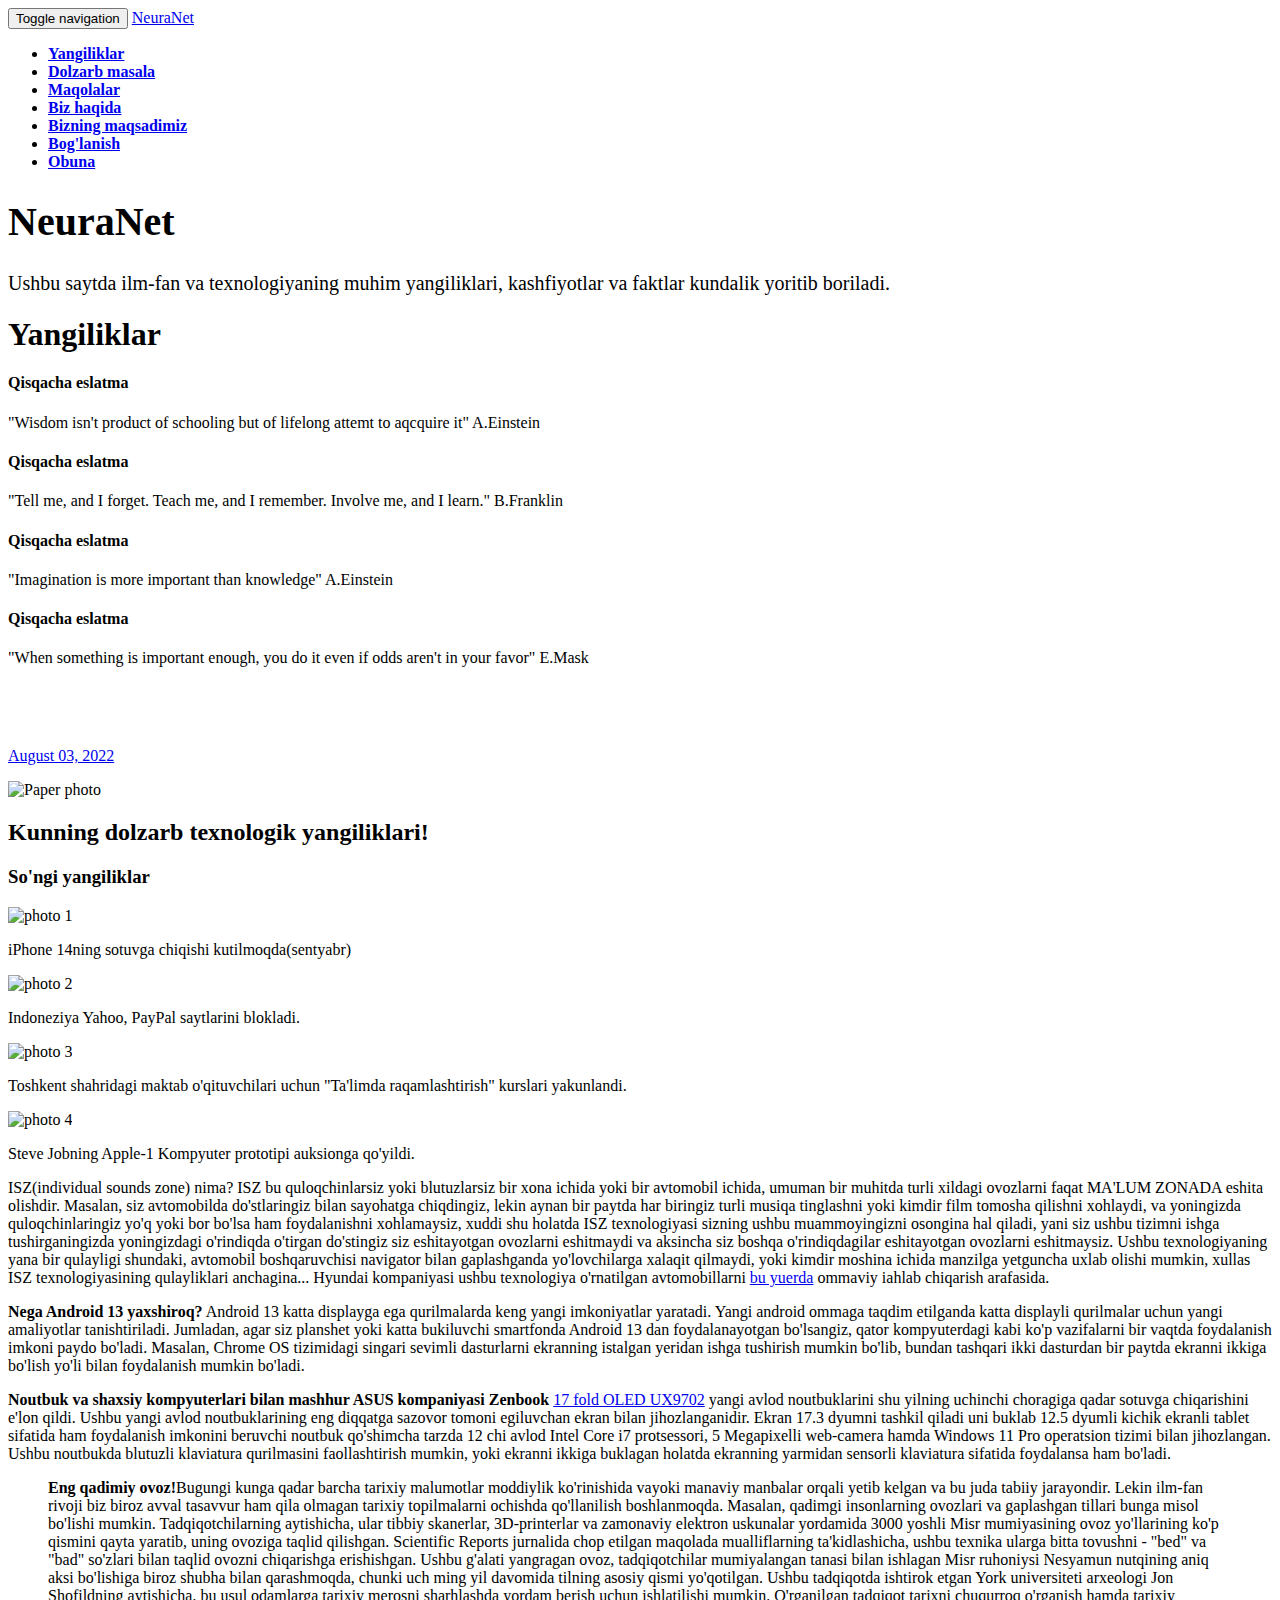
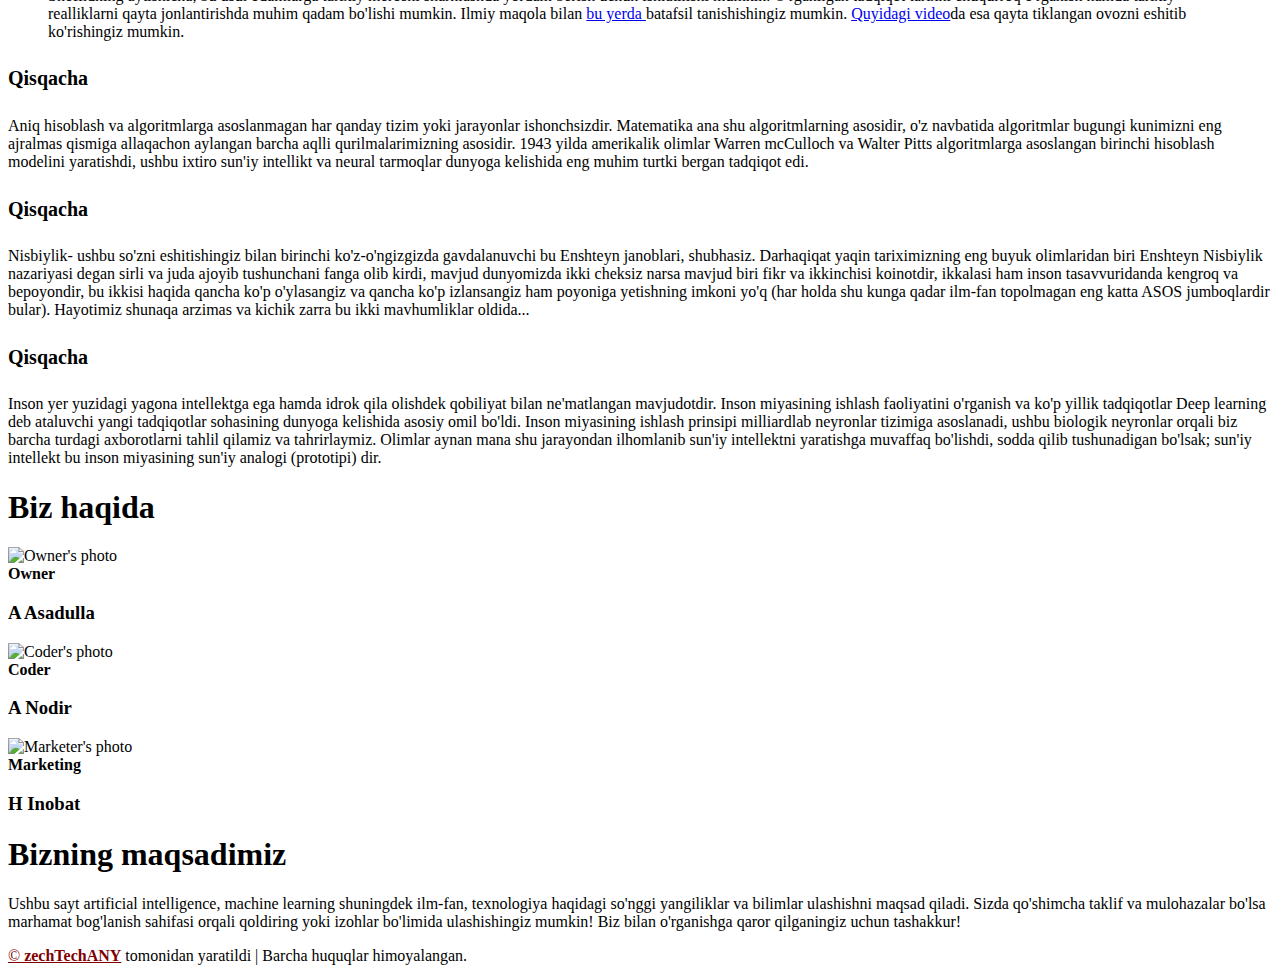
==== WWWorg/archive.html @ 1ec3b970 "Update and rename index1.html to archive.html" ====
<!DOCTYPE html>

<html lang="uz-UZ">
<head>
	<title>NeuraNet</title>
	<meta charset="UTF-8">
	<meta http-equiv="X-UA-Compatible" content="IE=edge">
	<meta name="viewport" content="width=device-width, initial-scale=1.0">
	<meta name="description" content="ilm-fan va texnologiyalar, dolzarb yangiliklar, kashfiyotylar, faktlar va boshqa ma'lumotlar yoritiladi. NeuraNet.uz. neuranet.uz. neuranetuz.
	in this website machine learning, programming, scientific breakthroughs, amazing discoveries, and daily hot news will be broadcasted.">
	<meta name="author" content="zechTechANY: AAAN">
	<link rel="shortcut icon" type="x-icon" href="images/logo.jpg">
	
	<!-- Bootstrap CSS -->
	<link rel="stylesheet" type="text/css" href="css/bootstrap.min.css">

	<!-- Goggle Font -->
	<link rel="stylesheet" type="text/css" href="http://fonts.googleapis.com/css?family=Roboto:400,100,300,500">

	<!-- Font Css -->
	<link rel="stylesheet" type="text/css" href="css/font-awesome.min.css">

	<!-- Custom CSS -->
	<link rel="stylesheet" type="text/css" href="css/style.css">

	<!-- Animation Css -->
	<link rel="stylesheet" href="css/animate.css">


</head>
<body>
<!-- Header -->
<div class="header-div">


<nav class="navbar navbar-default">
  <div class="container">
    <!-- Brand and toggle get grouped for better mobile display -->
    <div class="navbar-header logo-div bounceInLeft wow" data-wow-duration="2s">
      <button type="button" class="navbar-toggle collapsed" data-toggle="collapse" data-target="#bs-example-navbar-collapse-1" aria-expanded="false">
        <span class="sr-only">Toggle navigation</span>
        <span class="icon-bar"></span>
        <span class="icon-bar"></span>
        <span class="icon-bar"></span>
      </button>
      <a class="navbar-brand" href="#" style = "font-family: Mistral;">NeuraNet</a>
    </div>
    <!-- Collect the nav links, forms, and other content for toggling -->
    <div class="collapse navbar-collapse top-right-menu-ul bounceInRight wow" id="bs-example-navbar-collapse-1" data-wow-duration="4s">
      <ul class="nav navbar-nav navbar-right">
        <li><a href="#features"><b>Yangiliklar</b></a></li>
        <li><a href="#Call-to-Action"><b>Dolzarb masala</b></a></li>
	<li><a href="#Articles"><b>Maqolalar</b></a></li>
        <li><a href="#About"><b>Biz haqida</b></a></li>
        <li><a href="#Testimonial"><b>Bizning maqsadimiz</b></a></li>
	<li><a href="contact.html"><b>Bog'lanish</b></a></li>
        <li><a href="https://t.me/neuranetuz" target="_blank"><b>Obuna</b></a></li>
      </ul>
    </div><!-- End navbar-collapse -->
  </div><!-- End container -->
</nav>

<div class="container wow bounceInDown" data-wow-duration="5s">
	<div class="row">
		<div class="col-md-offset-2 col-md-8 text-center slide-text">
			<h1 style = "font-family: Mistral; font-size: 40px;">NeuraNet</h1>
			<p style="font-size: 20px;">Ushbu saytda ilm-fan va texnologiyaning muhim yangiliklari, kashfiyotlar va faktlar kundalik yoritib boriladi. </p>
		</div><!-- End col-md-8-->
		<div class="col-md-offset-2"></div><!-- End col-md-offset-2 -->
	</div><!-- End Row -->
</div><!-- End Contanier -->

</div><!-- End header-div -->

<!-- Feature -->

<div class="container" id="features">
	<div class="row">
		<div class="col-md-12">
			<div class="main_heading">
				<h1>Yangiliklar</h1>
				<div  class="text-center"><span class="underline"></span></div>
			</div>
		</div><!-- End col-md-12 -->
	</div><!-- End row -->

	<div class="row">
		<div class="col-md-3 col-sm-6">
			<div class="features-div">
			   <i class="fa fa-newspaper-o"></i>
			   <h4>Qisqacha eslatma</h4>
			   <p>"Wisdom isn't product of schooling but of lifelong attemt to aqcquire it" A.Einstein</p>
			</div>
		</div><!-- End col-md-3-->
		<div class="col-md-3 col-sm-6">
			<div class="features-div">
			   <i class="fa fa-bullhorn"></i>
			   <h4>Qisqacha eslatma</h4>
			   <p>"Tell me, and I forget. Teach me, and I remember. Involve me, and I learn." B.Franklin</p>
			</div>
		</div><!-- End col-md-3-->
		<div class="col-md-3 col-sm-6">
			<div class="features-div">
			   <i class="fa fa-quote-left"></i>
			   <h4>Qisqacha eslatma</h4>
			   <p>"Imagination is more important than knowledge" A.Einstein</p>
			</div>			
		</div><!-- End col-md-3-->
		<div class="col-md-3 col-sm-6">
			<div class="features-div">
			   <i class="fa fa-paper-plane-o"></i>
			   <h4>Qisqacha eslatma</h4>
			   <p>"When something is important enough, you do it even if odds aren't in your favor" E.Mask</p>
			</div>			
		</div><!-- End col-md-3-->
	</div><!-- End row -->
</div><!-- End Container -->



<!-- End Feature -->




<!-- Call to Action -->
<div class="call-action-bg" id="Call-to-Action">
	<div class="container">
		<div class="row">
			<div class="col-md-12">
				<div class="main_heading">
					<h1 style="color: #fff ;">Arxivlar</h1>
					<div  class="text-center"><span class="underline"></span></div>
				</div>
			</div><!-- End col-md-12 -->
		</div><!-- End row -->

		<div class="col-md-12">
			<p><a href="#Articles1">August 03, 2022</a></p>
		</div><!-- End col-md-12-->

	</div><!-- End container -->	
</div>

<!-- End Call to Action -->

<!--Start of articles-->
<div class="main" id="Articles";>
      <div class="home" >
        <div class="left">
		<img src="images/news.jpg" class="home-img" alt="Paper photo">


          <h2 class="heading-2">
            Kunning dolzarb texnologik yangiliklari!
          </h2>
        </div>

        <div class="right">
          <h3 class="heading-3">So'ngi yangiliklar</h3>
          <div class="lists">
            <div class="list">
              <img src="images/list-img-1.jpg" alt="photo 1">
              <p>iPhone 14ning sotuvga chiqishi kutilmoqda(sentyabr)</p>
            </div>

            <div class="list">
              <img src="images/list-img-2.jpg" alt="photo 2">
              <p>Indoneziya Yahoo, PayPal saytlarini blokladi.</p>
            </div>

            <div class="list">
              <img src="images/list-img-3.jpg" alt="photo 3">
              <p>Toshkent shahridagi maktab o'qituvchilari uchun "Ta'limda raqamlashtirish" kurslari yakunlandi.</p>
            </div>

            <div class="list">
              <img src="images/list-img-4.jpg" alt="photo 4">
              <p>Steve Jobning Apple-1  Kompyuter prototipi auksionga qo'yildi.</p>
            </div>
          </div>
        </div>
      </div>

      <article id="#Articles1">
        <p> ISZ(individual sounds zone) nima? ISZ bu quloqchinlarsiz yoki blutuzlarsiz bir xona ichida yoki bir avtomobil ichida, umuman bir muhitda turli xildagi ovozlarni faqat MA'LUM ZONADA eshita olishdir. Masalan, siz avtomobilda do'stlaringiz bilan sayohatga chiqdingiz, lekin aynan bir paytda har biringiz turli musiqa tinglashni yoki kimdir film tomosha qilishni xohlaydi, va yoningizda quloqchinlaringiz yo'q yoki bor bo'lsa ham foydalanishni xohlamaysiz, xuddi shu holatda ISZ texnologiyasi sizning ushbu muammoyingizni osongina hal qiladi, yani siz ushbu tizimni ishga tushirganingizda yoningizdagi o'rindiqda o'tirgan do'stingiz siz eshitayotgan ovozlarni eshitmaydi va aksincha siz boshqa o'rindiqdagilar eshitayotgan ovozlarni eshitmaysiz. Ushbu texnologiyaning yana bir qulayligi shundaki, avtomobil boshqaruvchisi navigator bilan gaplashganda yo'lovchilarga xalaqit qilmaydi, yoki kimdir moshina ichida manzilga yetguncha uxlab olishi mumkin, xullas ISZ texnologiyasining qulayliklari anchagina...

	Hyundai kompaniyasi ushbu texnologiya o'rnatilgan avtomobillarni <a href="https://youtu.be/ibN3VV6ru8M" target="_blank">bu yuerda</a> ommaviy iahlab chiqarish arafasida.</p>

        <p><b>Nega Android 13 yaxshiroq?</b> Android 13 katta displayga ega qurilmalarda keng yangi imkoniyatlar yaratadi.
 
	Yangi android ommaga taqdim etilganda katta displayli qurilmalar uchun yangi amaliyotlar tanishtiriladi. Jumladan, agar siz planshet yoki katta bukiluvchi smartfonda Android 13 dan foydalanayotgan bo'lsangiz, qator kompyuterdagi kabi ko'p vazifalarni bir vaqtda foydalanish imkoni paydo bo'ladi. Masalan, Chrome OS tizimidagi singari sevimli dasturlarni ekranning istalgan yeridan ishga tushirish mumkin bo'lib, bundan tashqari ikki dasturdan bir paytda ekranni ikkiga bo'lish yo'li bilan foydalanish mumkin bo'ladi. </p>

        <p><b>Noutbuk va shaxsiy kompyuterlari bilan mashhur ASUS kompaniyasi Zenbook </b><a href="https://www.asus.com/Laptops/For-Home/Zenbook/Zenbook-17-Fold-OLED-UX9702/" target="_blank">17 fold OLED UX9702</a>  yangi avlod noutbuklarini shu yilning uchinchi choragiga qadar sotuvga chiqarishini e'lon qildi. Ushbu yangi avlod noutbuklarining eng diqqatga sazovor tomoni egiluvchan ekran bilan jihozlanganidir. Ekran 17.3 dyumni tashkil qiladi uni buklab 12.5 dyumli kichik ekranli tablet sifatida ham foydalanish imkonini beruvchi noutbuk qo'shimcha tarzda 12 chi avlod Intel Core i7 protsessori, 5 Megapixelli web-camera hamda Windows 11 Pro operatsion tizimi bilan jihozlangan. Ushbu noutbukda blutuzli klaviatura qurilmasini faollashtirish mumkin, yoki ekranni ikkiga buklagan holatda ekranning yarmidan sensorli klaviatura sifatida foydalansa ham  bo'ladi.</p>
      </article>
    </div>
  </div>

  <blockquote><b>Eng qadimiy ovoz!</b>Bugungi kunga qadar barcha tarixiy malumotlar 
	moddiylik ko'rinishida vayoki manaviy manbalar orqali yetib kelgan va bu juda tabiiy jarayondir. Lekin ilm-fan rivoji biz biroz avval tasavvur ham qila olmagan tarixiy topilmalarni ochishda qo'llanilish boshlanmoqda. Masalan, qadimgi insonlarning ovozlari va gaplashgan tillari bunga misol bo'lishi mumkin.
	Tadqiqotchilarning aytishicha, ular tibbiy skanerlar, 3D-printerlar va zamonaviy elektron uskunalar yordamida 3000 yoshli Misr mumiyasining ovoz yo'llarining ko'p qismini qayta yaratib, uning ovoziga taqlid qilishgan. Scientific Reports jurnalida chop etilgan maqolada mualliflarning ta'kidlashicha, ushbu texnika ularga bitta tovushni - "bed" va "bad" so'zlari bilan taqlid ovozni chiqarishga erishishgan.
	Ushbu g'alati yangragan ovoz, tadqiqotchilar mumiyalangan tanasi bilan ishlagan Misr ruhoniysi Nesyamun nutqining aniq aksi bo'lishiga biroz shubha bilan qarashmoqda, chunki uch ming yil davomida tilning asosiy qismi yo'qotilgan. Ushbu tadqiqotda ishtirok etgan York universiteti arxeologi Jon Shofildning aytishicha, bu usul odamlarga tarixiy merosni sharhlashda yordam berish uchun ishlatilishi mumkin. O'rganilgan tadqiqot tarixni chuqurroq o'rganish hamda tarixiy realliklarni qayta jonlantirishda muhim qadam bo'lishi mumkin.
	Ilmiy maqola bilan <a href="https://www.nature.com/articles/s41598-019-56316-y.pdf" target="_blank">bu yerda </a> batafsil tanishishingiz mumkin. <a href="https://www.youtube.com/watch?v=xVyJD3XgKSc">Quyidagi video</a>da esa qayta tiklangan ovozni eshitib ko'rishingiz mumkin.
  </blockquote>

  <div class="cards">
    <div class="card">
      <h4 class="heading-4" style="font-size: 20px;">Qisqacha</h4>
      <p>Aniq hisoblash va algoritmlarga asoslanmagan har qanday tizim yoki jarayonlar ishonchsizdir. Matematika ana shu algoritmlarning asosidir, o'z navbatida algoritmlar bugungi kunimizni eng ajralmas qismiga allaqachon aylangan barcha aqlli qurilmalarimizning asosidir. 1943 yilda amerikalik olimlar Warren mcCulloch va Walter Pitts algoritmlarga asoslangan birinchi hisoblash modelini yaratishdi, ushbu ixtiro sun'iy intellikt va neural tarmoqlar dunyoga kelishida eng muhim turtki bergan tadqiqot edi.</p>
    </div>

    <div class="card">
      <h4 class="heading-4" style="font-size: 20px;">Qisqacha</h4>
      <p>Nisbiylik- ushbu so'zni eshitishingiz bilan birinchi ko'z-o'ngizgizda gavdalanuvchi bu Enshteyn janoblari, shubhasiz. Darhaqiqat yaqin tariximizning eng buyuk olimlaridan biri Enshteyn Nisbiylik nazariyasi degan sirli va juda ajoyib tushunchani fanga olib kirdi, mavjud dunyomizda ikki cheksiz narsa mavjud biri fikr va ikkinchisi koinotdir, ikkalasi ham inson tasavvuridanda kengroq va bepoyondir, bu ikkisi haqida qancha ko'p o'ylasangiz va qancha ko'p izlansangiz ham poyoniga yetishning imkoni yo'q (har holda shu kunga qadar ilm-fan topolmagan eng katta ASOS jumboqlardir bular). Hayotimiz shunaqa arzimas va kichik zarra bu ikki mavhumliklar oldida...</p>
    </div>

    <div class="card">
      <h4 class="heading-4" style="font-size: 20px;">Qisqacha</h4>
      <p>Inson yer yuzidagi yagona intellektga ega hamda idrok qila olishdek qobiliyat bilan ne'matlangan mavjudotdir. Inson miyasining ishlash faoliyatini o'rganish va ko'p yillik tadqiqotlar Deep learning deb ataluvchi yangi tadqiqotlar sohasining dunyoga kelishida asosiy omil bo'ldi. Inson miyasining ishlash prinsipi milliardlab neyronlar tizimiga asoslanadi, ushbu biologik neyronlar orqali biz barcha turdagi axborotlarni tahlil qilamiz va tahrirlaymiz. Olimlar aynan mana shu jarayondan ilhomlanib sun'iy intellektni yaratishga muvaffaq bo'lishdi, sodda qilib tushunadigan bo'lsak; sun'iy intellekt bu inson miyasining sun'iy analogi (prototipi) dir.</p>
    </div>
  </div>



<!--end of articles-->



<!-- About -->
<div class="container" id="About">
	<div class="row">
		<div class="col-md-12">
			<div class="main_heading">
				<h1>Biz haqida</h1>
				<div  class="text-center"><span class="underline"></span></div>
			</div>
		</div><!-- End col-md-12 -->
	</div><!-- End row -->


	<div class="row">
		<div class="col-md-4 about-us-box wow fadeInUp animated">
		    <div class="about-us-photo">
		    	<img src="images/1.jpg" alt="Owner's photo">
		    	<div class="about-us-role"><b>Owner</b></div>
		    </div>
		    <h3>A Asadulla</h3>
		    <p></p>
		</div>

		<div class="col-md-4 about-us-box wow fadeInUp animated">
		    <div class="about-us-photo">
		    	<img src="images/2.jpg" alt="Coder's photo">
		    	<div class="about-us-role"><b>Coder</b></div>
		    </div>
		    <h3>A Nodir</h3>
		    <p></p>
		</div>

		<div class="col-md-4 about-us-box wow fadeInUp animated">
		    <div class="about-us-photo">
		    	<img src="images/3.jpg" alt="Marketer's photo">
		    	<div class="about-us-role"><b>Marketing</b></div>
		    </div>
		    <h3>H Inobat</h3>
		    <p></p>
		</div>
	</div><!-- End row -->

</div><!-- End container -->	
<!-- End About -->


<!-- Testimonial -->
<div class="call-action-color" id="Testimonial">
	<div class="container">
		<div class="row">
			<div class="col-md-12">
				<div class="main_heading">
					<h1>Bizning maqsadimiz</h1>
					<div  class="text-center"><span class="underline"></span></div>
				</div>
			</div><!-- End col-md-12 -->
		</div><!-- End row -->

		<div class="col-md-12">
			<p style="font-size: 16px;">Ushbu sayt artificial intelligence, machine learning  shuningdek ilm-fan, texnologiya haqidagi so'nggi yangiliklar va bilimlar ulashishni maqsad qiladi.
			Sizda qo'shimcha taklif va mulohazalar bo'lsa marhamat bog'lanish sahifasi orqali qoldiring yoki izohlar bo'limida ulashishingiz mumkin! 
			Biz bilan o'rganishga qaror qilganingiz uchun tashakkur!</p>
		</div><!-- End col-md-12-->

	</div><!-- End container -->	
</div>

<!-- End Testimonial -->

<!-- Footer -->
<footer>
    <div class="container">
    	<div class="row">
            <div class="col-sm-12 footer-social">
            	<a href="https://t.me/neuranetuz" target="_blank"><i class="fa fa-facebook"></i></a>
		<a href="https://t.me/neuranetuz" target="_blank"><i class="fa fa-twitter"></i></a>            	
            	<a href="https://t.me/neuranetuz" target="_blank"><i class="fa fa-instagram"></i></a>
		<a href="https://t.me/neuranetuz" target="_blank"><i class="fa fa-google-plus"></i></a>
		<a href="https://t.me/neuranetuz" target="_blank"><i class="fa fa-pinterest"></i></a>
		<a href="https://t.me/neuranetuz" target="_blank"><i class="fa fa-paper-plane"></i></a>
            </div>
        </div>
        <div class="row">
            <div class="col-sm-12 footer-copyright">
		<a href="http://neuranetuz@gmail.com" target="_blank" style="font-family: Gungsuh; color: #800000;"  ><span>&#169</span><b> zechTechANY</b></a> tomonidan yaratildi | Barcha huquqlar himoyalangan.
            </div>
        </div>
    </div>
</footer>
<!-- End Footer -->


<script type="text/javascript" src="js/jquery-main.js"></script>
<script type="text/javascript" src="js/bootstrap.min.js"></script>
<script src="js/wow.min.js"></script>

<script>
	new WOW().init();
</script>

</body>
</html>
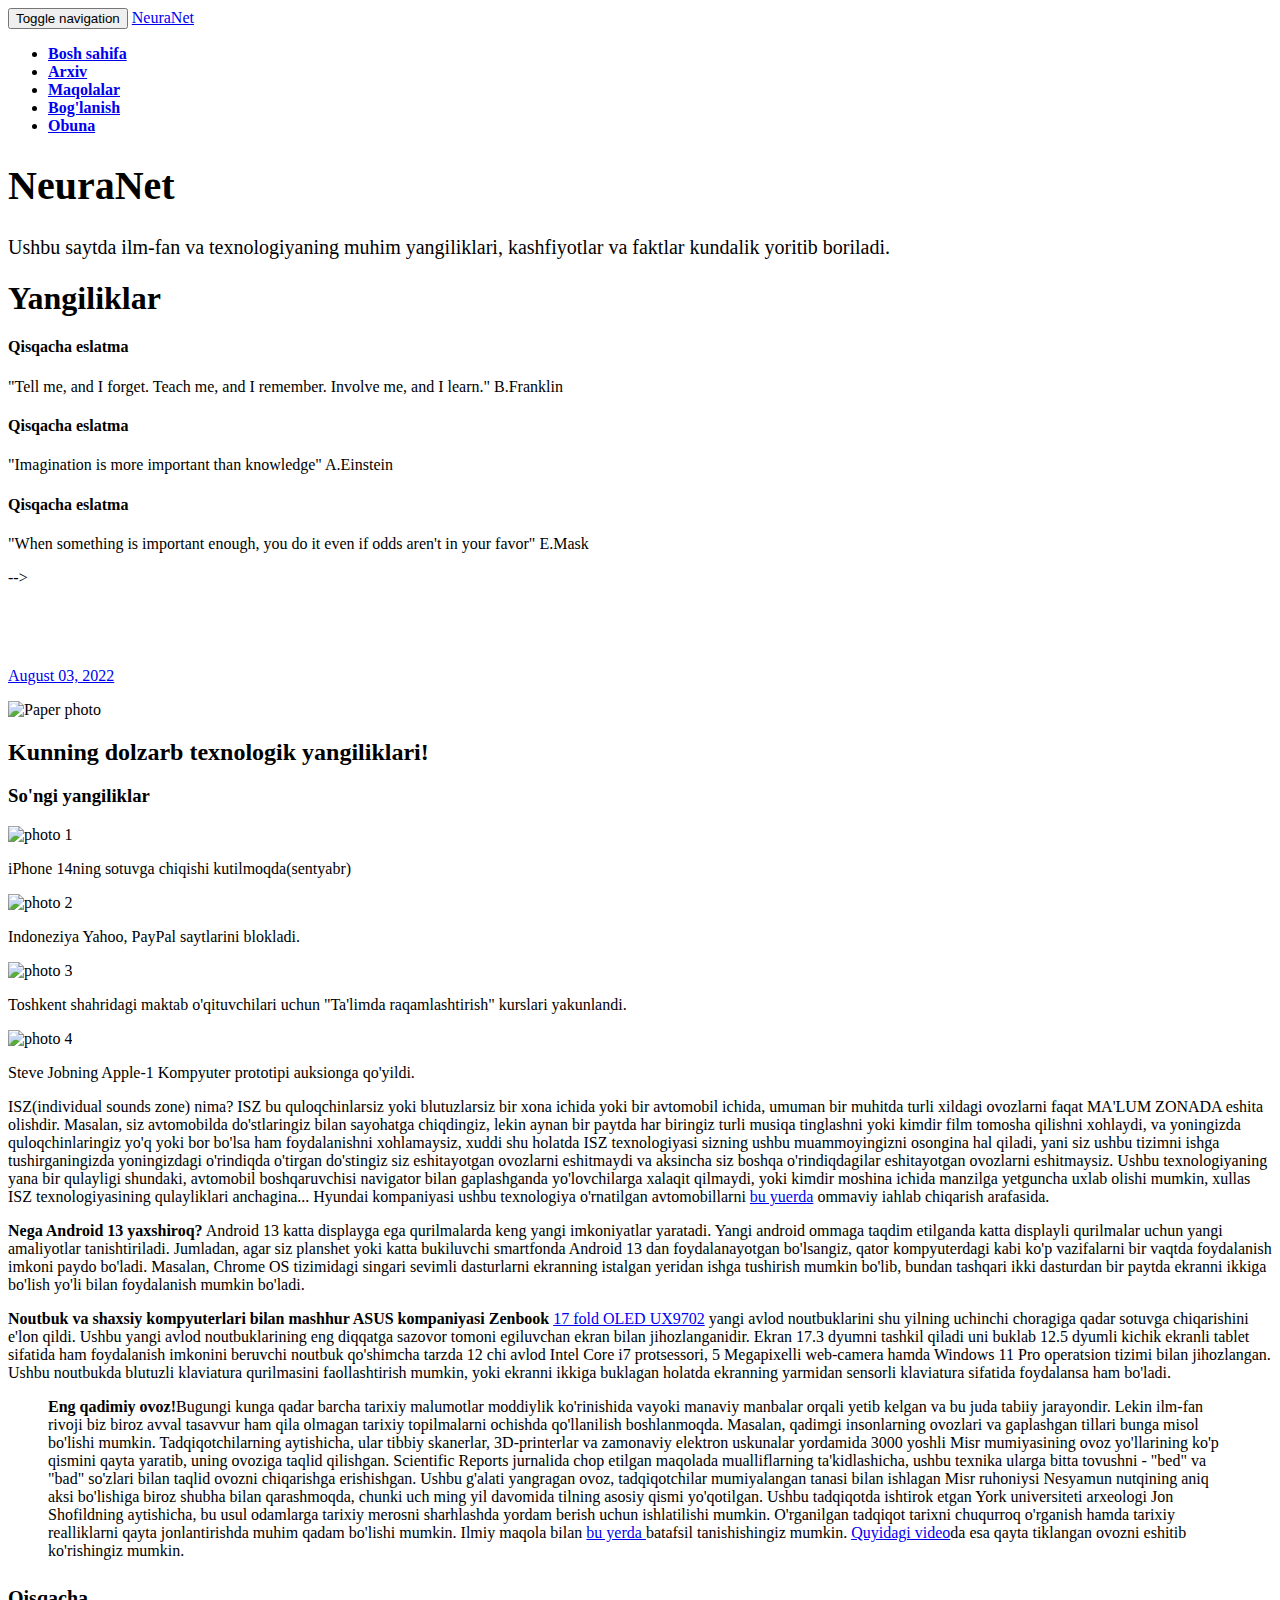
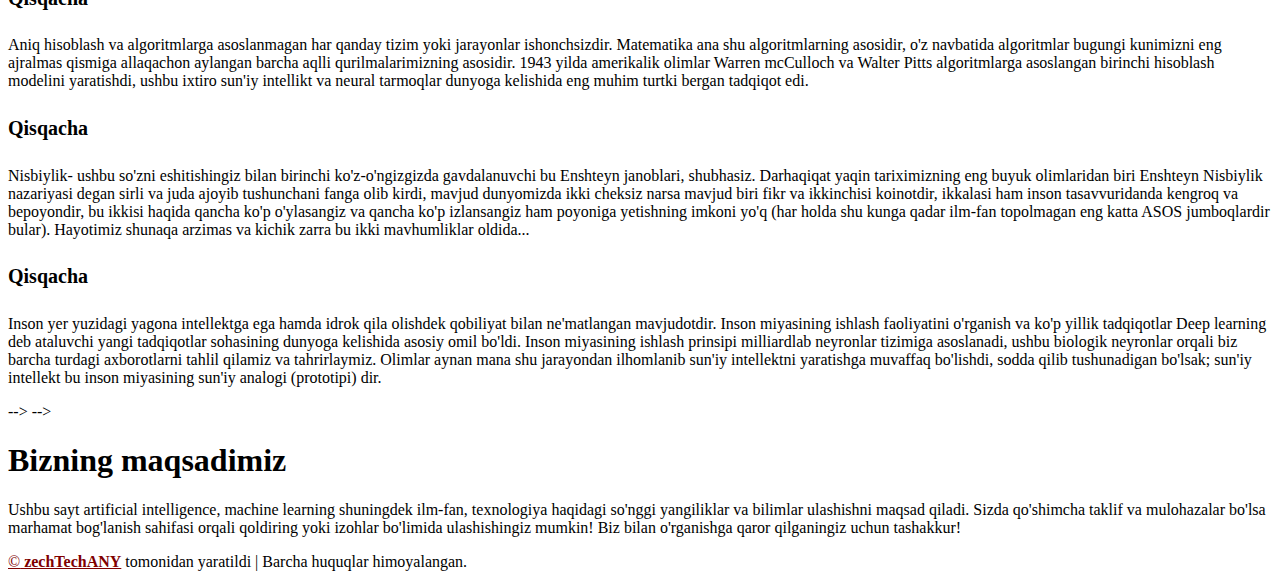
==== commit e72ce588: "Update archive.html" ====
--- a/WWWorg/archive.html
+++ b/WWWorg/archive.html
@@ -48,11 +48,9 @@
     <!-- Collect the nav links, forms, and other content for toggling -->
     <div class="collapse navbar-collapse top-right-menu-ul bounceInRight wow" id="bs-example-navbar-collapse-1" data-wow-duration="4s">
       <ul class="nav navbar-nav navbar-right">
-        <li><a href="#features"><b>Yangiliklar</b></a></li>
-        <li><a href="#Call-to-Action"><b>Dolzarb masala</b></a></li>
+        <li><a href="index.html"><b>Bosh sahifa</b></a></li>
+        <li><a href="#Call-to-Action"><b>Arxiv</b></a></li>
 	<li><a href="#Articles"><b>Maqolalar</b></a></li>
-        <li><a href="#About"><b>Biz haqida</b></a></li>
-        <li><a href="#Testimonial"><b>Bizning maqsadimiz</b></a></li>
 	<li><a href="contact.html"><b>Bog'lanish</b></a></li>
         <li><a href="https://t.me/neuranetuz" target="_blank"><b>Obuna</b></a></li>
       </ul>
@@ -84,7 +82,7 @@
 		</div><!-- End col-md-12 -->
 	</div><!-- End row -->
 
-	<div class="row">
+	<!--<div class="row">
 		<div class="col-md-3 col-sm-6">
 			<div class="features-div">
 			   <i class="fa fa-newspaper-o"></i>
@@ -114,7 +112,7 @@
 			</div>			
 		</div><!-- End col-md-3-->
 	</div><!-- End row -->
-</div><!-- End Container -->
+</div><!-- End Container -->-->
 
 
 
@@ -136,7 +134,7 @@
 		</div><!-- End row -->
 
 		<div class="col-md-12">
-			<p><a href="#Articles1">August 03, 2022</a></p>
+			<p><a href="#Articles">August 03, 2022</a></p>
 		</div><!-- End col-md-12-->
 
 	</div><!-- End container -->	
@@ -182,7 +180,7 @@
         </div>
       </div>
 
-      <article id="#Articles1">
+      <article>
         <p> ISZ(individual sounds zone) nima? ISZ bu quloqchinlarsiz yoki blutuzlarsiz bir xona ichida yoki bir avtomobil ichida, umuman bir muhitda turli xildagi ovozlarni faqat MA'LUM ZONADA eshita olishdir. Masalan, siz avtomobilda do'stlaringiz bilan sayohatga chiqdingiz, lekin aynan bir paytda har biringiz turli musiqa tinglashni yoki kimdir film tomosha qilishni xohlaydi, va yoningizda quloqchinlaringiz yo'q yoki bor bo'lsa ham foydalanishni xohlamaysiz, xuddi shu holatda ISZ texnologiyasi sizning ushbu muammoyingizni osongina hal qiladi, yani siz ushbu tizimni ishga tushirganingizda yoningizdagi o'rindiqda o'tirgan do'stingiz siz eshitayotgan ovozlarni eshitmaydi va aksincha siz boshqa o'rindiqdagilar eshitayotgan ovozlarni eshitmaysiz. Ushbu texnologiyaning yana bir qulayligi shundaki, avtomobil boshqaruvchisi navigator bilan gaplashganda yo'lovchilarga xalaqit qilmaydi, yoki kimdir moshina ichida manzilga yetguncha uxlab olishi mumkin, xullas ISZ texnologiyasining qulayliklari anchagina...
 
 	Hyundai kompaniyasi ushbu texnologiya o'rnatilgan avtomobillarni <a href="https://youtu.be/ibN3VV6ru8M" target="_blank">bu yuerda</a> ommaviy iahlab chiqarish arafasida.</p>
@@ -227,7 +225,7 @@
 
 
 <!-- About -->
-<div class="container" id="About">
+<!--<div class="container" id="About">
 	<div class="row">
 		<div class="col-md-12">
 			<div class="main_heading">
@@ -235,10 +233,10 @@
 				<div  class="text-center"><span class="underline"></span></div>
 			</div>
 		</div><!-- End col-md-12 -->
-	</div><!-- End row -->
-
-
-	<div class="row">
+	</div><!-- End row -->-->
+
+
+	<!--<div class="row">
 		<div class="col-md-4 about-us-box wow fadeInUp animated">
 		    <div class="about-us-photo">
 		    	<img src="images/1.jpg" alt="Owner's photo">
@@ -267,7 +265,7 @@
 		</div>
 	</div><!-- End row -->
 
-</div><!-- End container -->	
+</div><!-- End container -->-->	
 <!-- End About -->
 
 
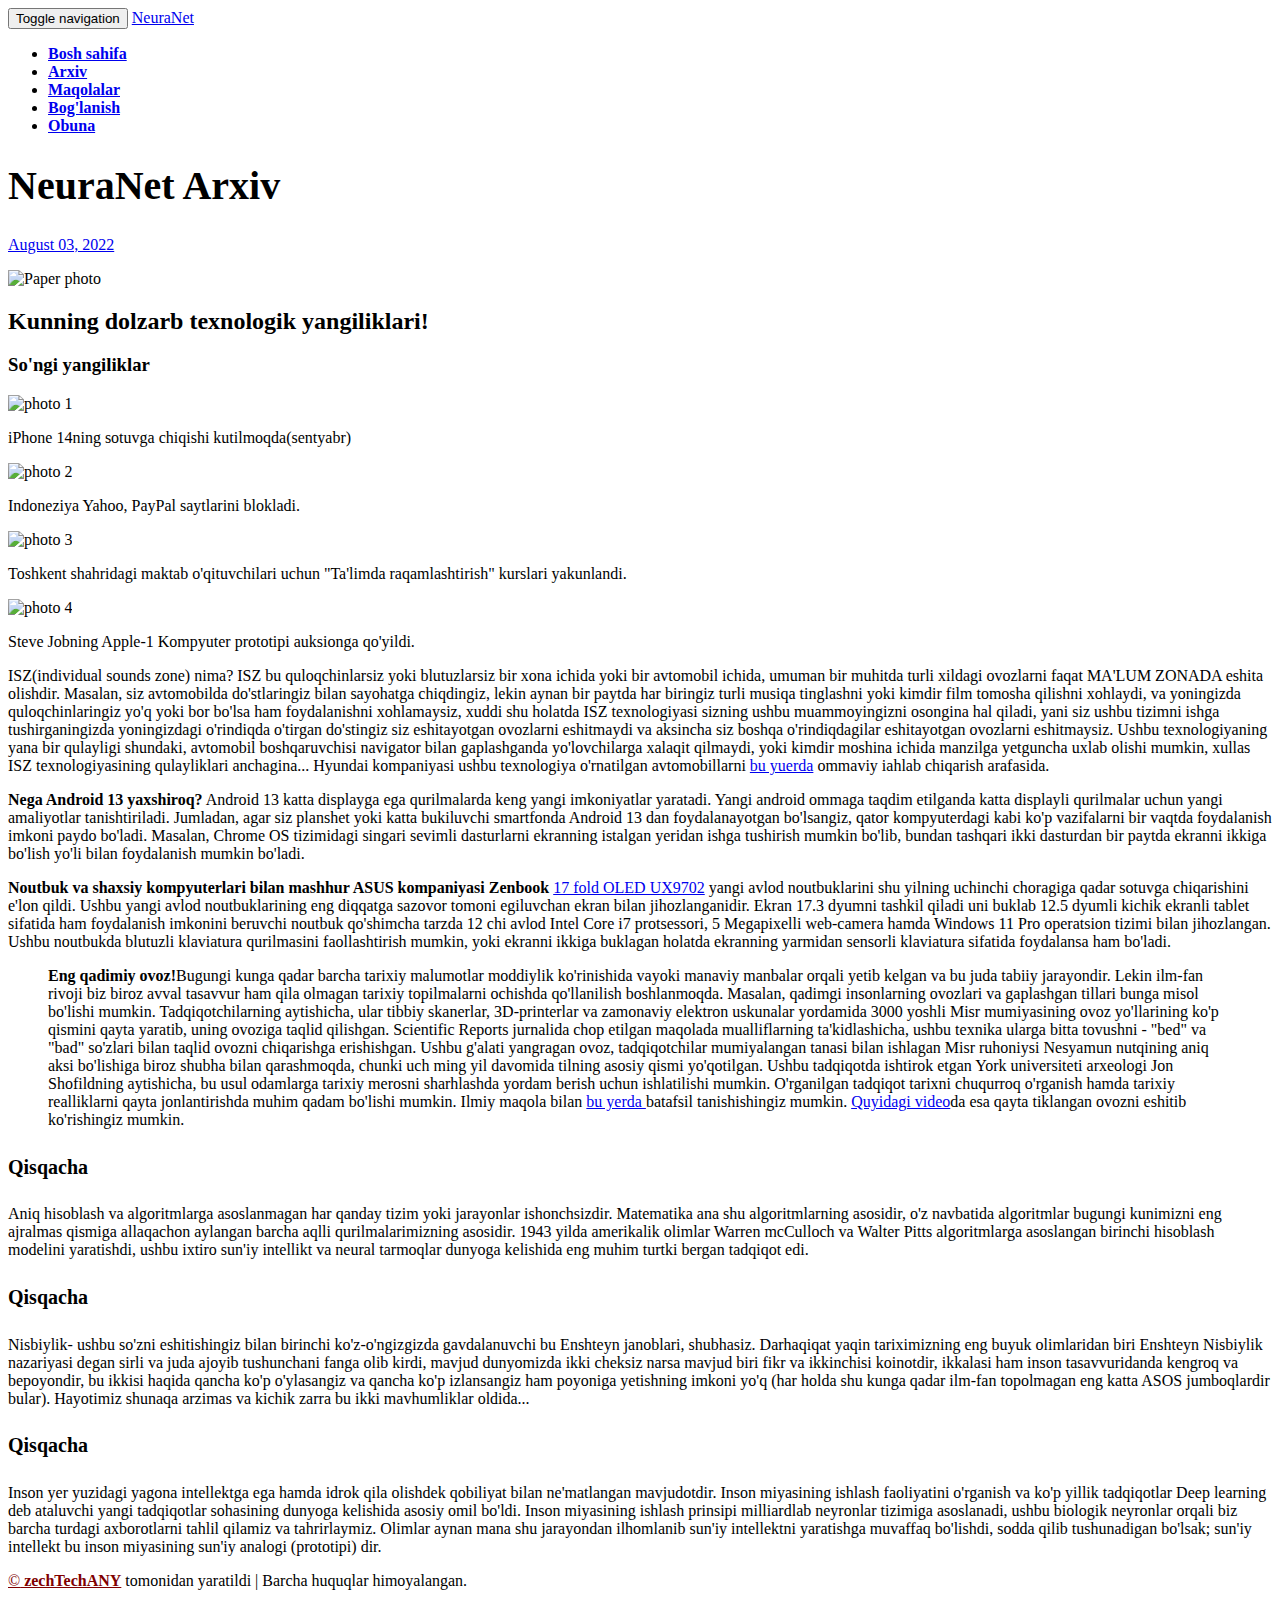
==== commit 94e5a2be: "Update archive.html" ====
--- a/WWWorg/archive.html
+++ b/WWWorg/archive.html
@@ -61,8 +61,8 @@
 <div class="container wow bounceInDown" data-wow-duration="5s">
 	<div class="row">
 		<div class="col-md-offset-2 col-md-8 text-center slide-text">
-			<h1 style = "font-family: Mistral; font-size: 40px;">NeuraNet</h1>
-			<p style="font-size: 20px;">Ushbu saytda ilm-fan va texnologiyaning muhim yangiliklari, kashfiyotlar va faktlar kundalik yoritib boriladi. </p>
+			<h1 style = "font-family: Mistral; font-size: 40px;">NeuraNet Arxiv</h1>
+			<p style="color: #fff;"><a href="#Articles">August 03, 2022</a></p>
 		</div><!-- End col-md-8-->
 		<div class="col-md-offset-2"></div><!-- End col-md-offset-2 -->
 	</div><!-- End Row -->
@@ -72,75 +72,14 @@
 
 <!-- Feature -->
 
-<div class="container" id="features">
-	<div class="row">
-		<div class="col-md-12">
-			<div class="main_heading">
-				<h1>Yangiliklar</h1>
-				<div  class="text-center"><span class="underline"></span></div>
-			</div>
-		</div><!-- End col-md-12 -->
-	</div><!-- End row -->
-
-	<!--<div class="row">
-		<div class="col-md-3 col-sm-6">
-			<div class="features-div">
-			   <i class="fa fa-newspaper-o"></i>
-			   <h4>Qisqacha eslatma</h4>
-			   <p>"Wisdom isn't product of schooling but of lifelong attemt to aqcquire it" A.Einstein</p>
-			</div>
-		</div><!-- End col-md-3-->
-		<div class="col-md-3 col-sm-6">
-			<div class="features-div">
-			   <i class="fa fa-bullhorn"></i>
-			   <h4>Qisqacha eslatma</h4>
-			   <p>"Tell me, and I forget. Teach me, and I remember. Involve me, and I learn." B.Franklin</p>
-			</div>
-		</div><!-- End col-md-3-->
-		<div class="col-md-3 col-sm-6">
-			<div class="features-div">
-			   <i class="fa fa-quote-left"></i>
-			   <h4>Qisqacha eslatma</h4>
-			   <p>"Imagination is more important than knowledge" A.Einstein</p>
-			</div>			
-		</div><!-- End col-md-3-->
-		<div class="col-md-3 col-sm-6">
-			<div class="features-div">
-			   <i class="fa fa-paper-plane-o"></i>
-			   <h4>Qisqacha eslatma</h4>
-			   <p>"When something is important enough, you do it even if odds aren't in your favor" E.Mask</p>
-			</div>			
-		</div><!-- End col-md-3-->
-	</div><!-- End row -->
-</div><!-- End Container -->-->
-
-
-
-<!-- End Feature -->
-
-
-
-
-<!-- Call to Action -->
-<div class="call-action-bg" id="Call-to-Action">
-	<div class="container">
-		<div class="row">
-			<div class="col-md-12">
-				<div class="main_heading">
-					<h1 style="color: #fff ;">Arxivlar</h1>
-					<div  class="text-center"><span class="underline"></span></div>
-				</div>
-			</div><!-- End col-md-12 -->
-		</div><!-- End row -->
-
-		<div class="col-md-12">
-			<p><a href="#Articles">August 03, 2022</a></p>
-		</div><!-- End col-md-12-->
-
-	</div><!-- End container -->	
-</div>
-
-<!-- End Call to Action -->
+
+
+
+
+
+
+
+
 
 <!--Start of articles-->
 <div class="main" id="Articles";>
@@ -224,73 +163,8 @@
 
 
 
-<!-- About -->
-<!--<div class="container" id="About">
-	<div class="row">
-		<div class="col-md-12">
-			<div class="main_heading">
-				<h1>Biz haqida</h1>
-				<div  class="text-center"><span class="underline"></span></div>
-			</div>
-		</div><!-- End col-md-12 -->
-	</div><!-- End row -->-->
-
-
-	<!--<div class="row">
-		<div class="col-md-4 about-us-box wow fadeInUp animated">
-		    <div class="about-us-photo">
-		    	<img src="images/1.jpg" alt="Owner's photo">
-		    	<div class="about-us-role"><b>Owner</b></div>
-		    </div>
-		    <h3>A Asadulla</h3>
-		    <p></p>
-		</div>
-
-		<div class="col-md-4 about-us-box wow fadeInUp animated">
-		    <div class="about-us-photo">
-		    	<img src="images/2.jpg" alt="Coder's photo">
-		    	<div class="about-us-role"><b>Coder</b></div>
-		    </div>
-		    <h3>A Nodir</h3>
-		    <p></p>
-		</div>
-
-		<div class="col-md-4 about-us-box wow fadeInUp animated">
-		    <div class="about-us-photo">
-		    	<img src="images/3.jpg" alt="Marketer's photo">
-		    	<div class="about-us-role"><b>Marketing</b></div>
-		    </div>
-		    <h3>H Inobat</h3>
-		    <p></p>
-		</div>
-	</div><!-- End row -->
-
-</div><!-- End container -->-->	
-<!-- End About -->
-
-
-<!-- Testimonial -->
-<div class="call-action-color" id="Testimonial">
-	<div class="container">
-		<div class="row">
-			<div class="col-md-12">
-				<div class="main_heading">
-					<h1>Bizning maqsadimiz</h1>
-					<div  class="text-center"><span class="underline"></span></div>
-				</div>
-			</div><!-- End col-md-12 -->
-		</div><!-- End row -->
-
-		<div class="col-md-12">
-			<p style="font-size: 16px;">Ushbu sayt artificial intelligence, machine learning  shuningdek ilm-fan, texnologiya haqidagi so'nggi yangiliklar va bilimlar ulashishni maqsad qiladi.
-			Sizda qo'shimcha taklif va mulohazalar bo'lsa marhamat bog'lanish sahifasi orqali qoldiring yoki izohlar bo'limida ulashishingiz mumkin! 
-			Biz bilan o'rganishga qaror qilganingiz uchun tashakkur!</p>
-		</div><!-- End col-md-12-->
-
-	</div><!-- End container -->	
-</div>
-
-<!-- End Testimonial -->
+
+
 
 <!-- Footer -->
 <footer>
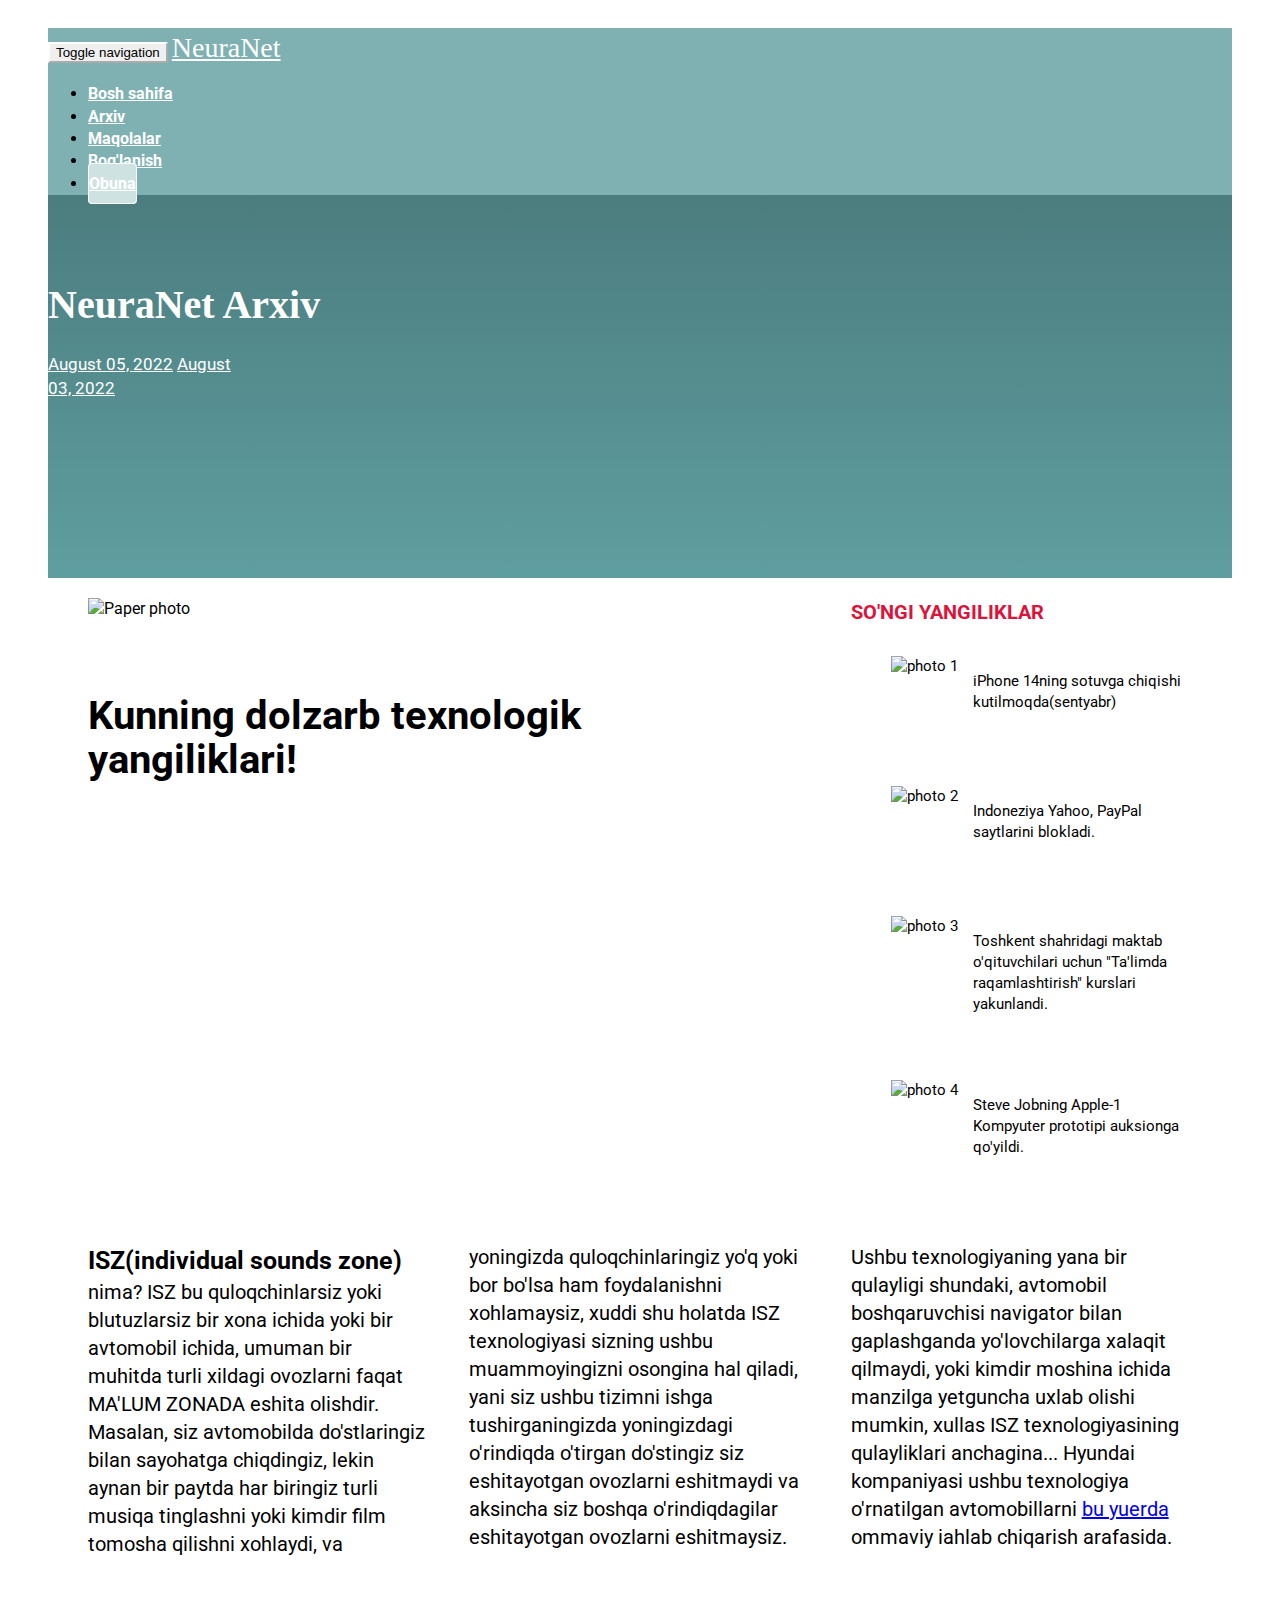
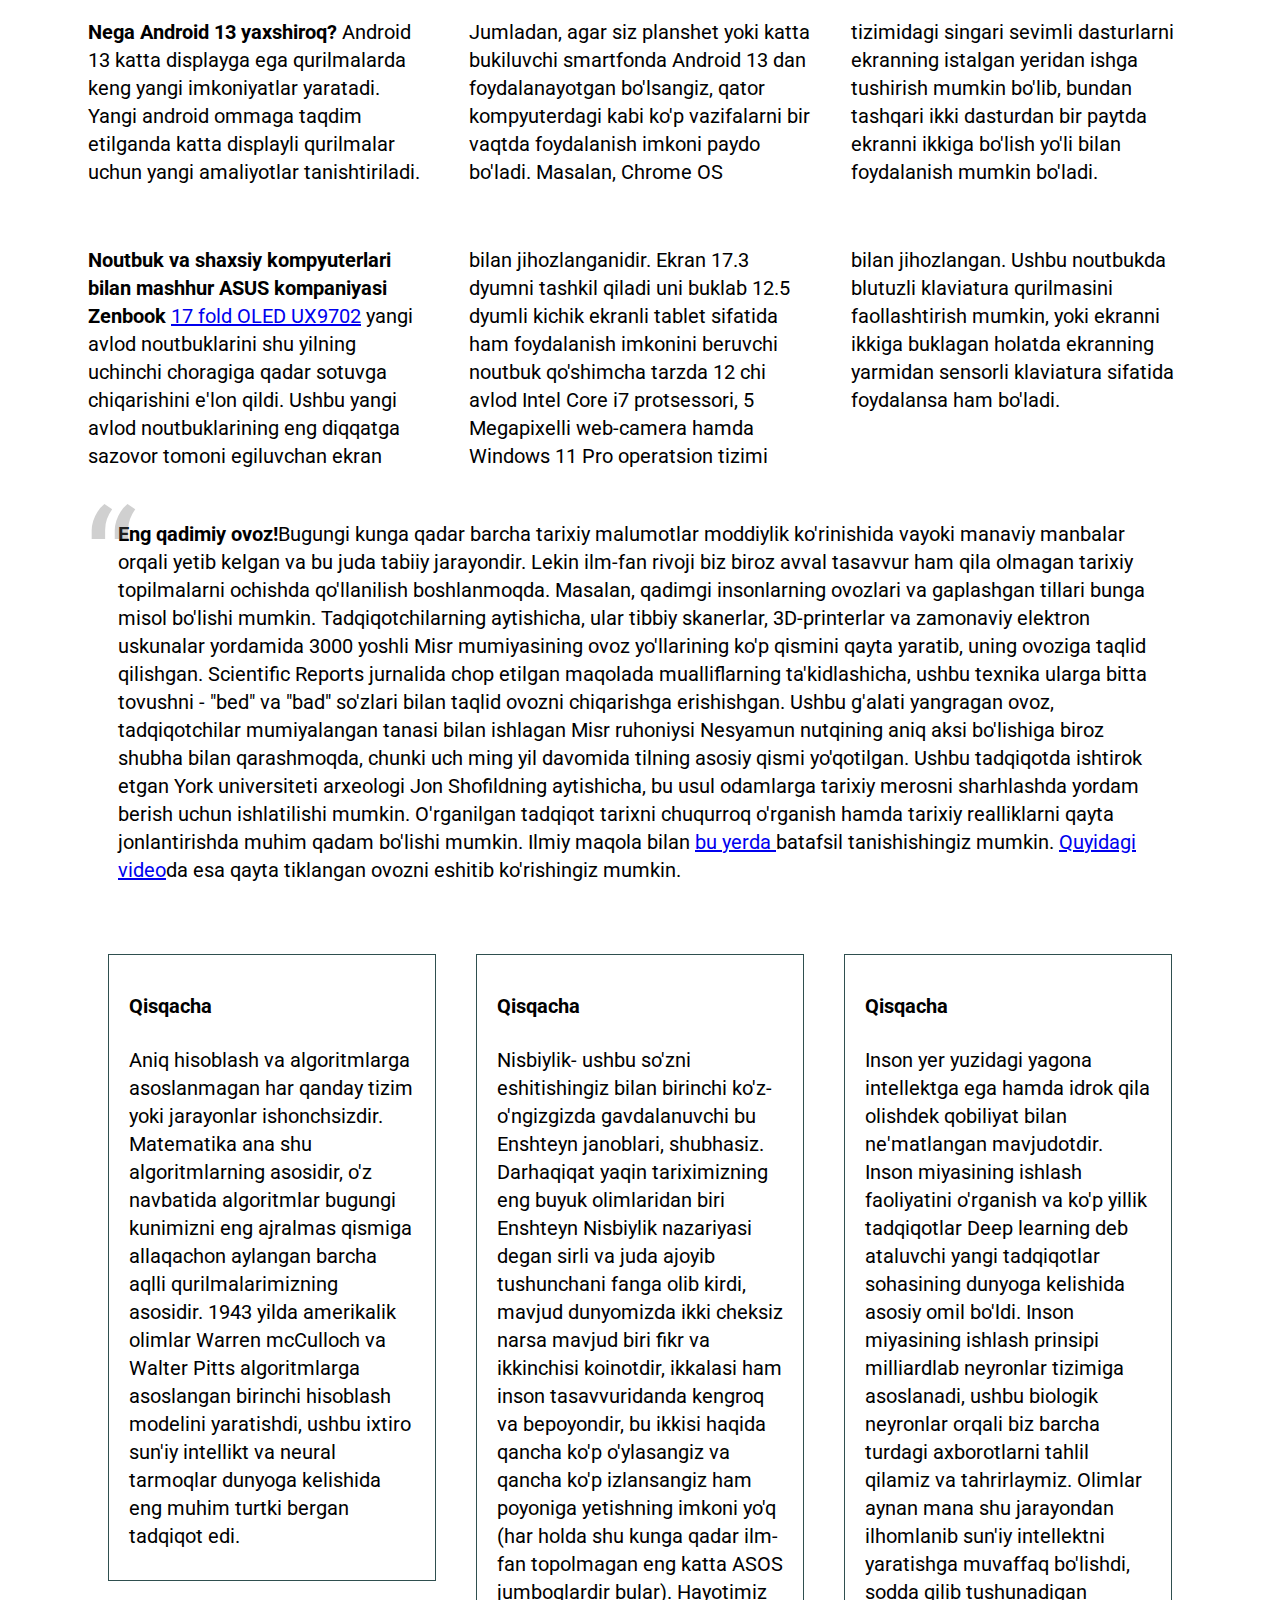
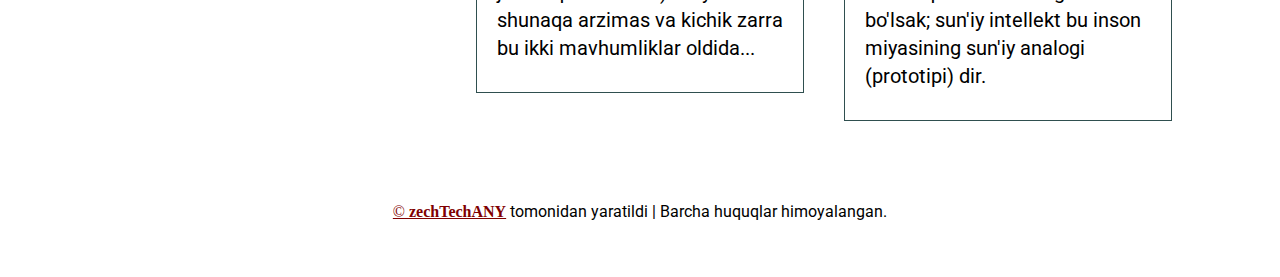
==== commit 643fa91c: "Update archive.html" ====
--- a/WWWorg/archive.html
+++ b/WWWorg/archive.html
@@ -62,7 +62,13 @@
 	<div class="row">
 		<div class="col-md-offset-2 col-md-8 text-center slide-text">
 			<h1 style = "font-family: Mistral; font-size: 40px;">NeuraNet Arxiv</h1>
-			<p style="color: #fff;"><a href="#Articles">August 03, 2022</a></p>
+			<p style="columns: 6;"><a href="#Articles1">August 05, 2022</a>
+				<a href="#Articles">August 03, 2022</a>
+			
+			
+			
+			
+			</p>
 		</div><!-- End col-md-8-->
 		<div class="col-md-offset-2"></div><!-- End col-md-offset-2 -->
 	</div><!-- End Row -->
--- a/WWWorg/css/style.css
+++ b/WWWorg/css/style.css
@@ -0,0 +1,1085 @@
+/*
+	Awesome Responsive Template
+	templatestock.co
+*/
+
+
+/* Typography CSS */
+
+body
+{
+	font-family: 'Roboto' !important;
+	overflow-x: hidden;
+}
+
+.main_heading {
+    margin: 50px 0px;
+}
+
+.main_heading h1
+{
+    font-size: 45px;
+    font-weight: 300;
+    text-align: center;
+    line-height: 45px;
+    color: #777;
+}
+
+.underline
+{
+    display: inline-block;
+    width: 160px;
+    height: 2px;
+    background-color: #b8860b;
+}
+
+/* Header CSS */
+
+.header-div
+{
+    height: 550px;
+    background-image: linear-gradient(to bottom, #436e70, #5f9ea0);
+}
+
+.logo-div a
+{
+    color: #cc0000 !important;
+    font-size: 40px;
+    margin-top: 5px;
+}
+
+.navbar-nav li:nth-last-child(1) a
+{
+    background: #cfe2e2;
+    border: 1px solid #fff;
+    border-radius: 4px;
+    padding-top: 10px;
+    padding-bottom: 10px;
+}
+
+.top-right-menu-ul
+{
+	margin-top: 10px;
+}
+
+.slide-text
+{
+	color: #fff;
+	margin-top: 80px;
+}
+
+.slide-text h1
+{
+    line-height: 60px;
+    font-size: 60px;
+    margin-bottom: 18px;
+}
+.slide-text  a{
+    color:#fff;
+}
+    
+
+
+.slide-text p
+{
+	font-size: 17px;
+}
+
+
+/* Features CSS */
+.features-div
+{
+    text-align: center;
+    -webkit-transition: all .15s linear;
+    -moz-transition: all .15s linear;
+    -ms-transition: all .15s linear;
+    -o-transition: all .15s linear;
+    transition: all .15s linear;
+}
+
+.features-div:hover
+{
+	margin-top: -10px;
+}
+
+
+.features-div i
+{
+    font-size: 35px;
+    font-weight: 300;
+    color: #b8860b;
+}
+
+.features-div h4
+{
+    color: #393939;
+    font-weight: 400;
+}
+
+.features-div p
+{
+    color: #636363;
+    font-size: 17px;
+    font-weight: 300;
+    line-height: 25px;
+}
+
+.more-features-div
+{
+    margin-top: 40px;
+	overflow: hidden;
+}
+
+.more-feature-div
+{
+    background: #f8f8f8;
+    border-top: 1px solid #ddd;
+    border-bottom: 1px solid #ddd;	
+    margin: 70px 0px;
+    margin-bottom: 0px;      
+    padding: 50px 0px;  
+}
+
+.more-feature-div .col-md-6 img
+{
+    width: 100%;
+}
+
+
+.more-features-div-icon {
+    float: left;
+    width: 60px;
+    height: 60px;
+    padding-top: 6px;
+    background: #5f9ea0;
+    -moz-border-radius: 50%;
+    -webkit-border-radius: 50%;
+    border-radius: 50%;
+    font-size: 30px;
+    color: #fff;
+    line-height: 45px;
+    text-align: center;
+}
+
+.more-features-div-heading {
+    float: right;
+    width: 86%;
+    margin-top: 0;
+    font-weight: 400;    
+}
+
+.more-features-div-description
+{
+	float: right;
+    width: 86%;
+    font-weight: 300;
+}
+
+/* Call Action */
+.call-action-bg
+{
+    background-image: linear-gradient(to bottom, #436e70, #5f9ea0);
+    margin:60px 0px; 
+    text-align: center;
+    color:#fff;
+    padding-bottom: 50px;
+    font-size: 16px;
+    line-height: 30px;
+    font-weight: 300;
+    background-size: cover;    
+}
+
+.call-action-bg  a{
+    color:#fff;
+}
+
+.call-action-color {
+    background-image: linear-gradient(to bottom, #436e70, #5f9ea0);
+    margin: 60px 0px;
+    text-align: center;
+    padding-bottom: 50px;
+    font-size: 16px;
+    line-height: 30px;
+    font-weight: 300;
+    color: #fff;
+}
+
+
+.call-action-color .main_heading h1
+{
+	color: #fff;
+}
+
+.call-action-color .underline
+{
+	background-color: #fff;
+}
+
+
+/*Articles*/
+/*body {
+  font-family: sans-serif;
+  min-height: 100vh;
+  max-width: 100vw;
+  line-height: 1.4;
+  padding: 20px 40px;
+}*/
+
+body
+{
+	font-family: 'Roboto' !important;
+	overflow-x: hidden;
+	min-height: 100vh;
+	max-width: 100vw;
+	line-height: 1.4;
+}
+.container {
+  max-width: 1200px;
+}
+
+.heading-1 {
+  font-size: 40px;
+  text-transform: uppercase;
+}
+
+.heading-2 {
+  font-size: 40px;
+  line-height: 1.1;
+  margin-bottom: 20px;
+}
+
+.heading-3 {
+  font-size: 20px;
+  text-transform: uppercase;
+  color: crimson;
+  margin-bottom: 10px;
+}
+
+.sub-heading {
+  font-size: 20px;
+  display: flex;
+  align-items: center;
+  margin-bottom: 30px;
+  border-bottom: 1px solid #ccc;
+  padding-bottom: 10px;
+}
+
+.sub-heading p {
+  font-weight: 700;
+  text-transform: capitalize;
+  margin-right: 10px;
+}
+
+.sub-heading span {
+  color: #555;
+  font-weight: 300;
+  border-right: 1px solid #ccc;
+  padding-right: 10px;
+}
+
+.sub-heading .importent {
+  color: crimson;
+  text-transform: uppercase;
+  font-weight: 300;
+}
+
+/* HOME */
+h2{
+padding: 20px 40px;
+}
+.home {
+  display: grid;
+  grid-template-columns: 2fr 1fr;
+  gap: 40px;
+}
+
+.home-img {
+  width: 100%;
+  padding: 20px 40px;
+}
+
+.list {
+  display: grid;
+  grid-template-columns: 1fr 3fr;
+  font-size: 15px;
+  gap: 10px;
+  margin-bottom: 10px;
+  padding: 20px 40px;
+}
+
+.list img {
+  width: 100%;
+  height: 80px;
+}
+
+/* ARTICLE */
+article > p {
+  font-size: 20px;
+  margin-bottom: 20px;
+  padding: 20px 40px;
+
+  columns: 3 25ch;
+  column-gap: 40px;
+  hyphens: auto;
+}
+
+article p:first-child::first-line {
+  font-weight: 700;
+  font-size: 25px;
+}
+
+/* blockquote */
+blockquote {
+  font-size: 20px;
+  padding: 10px 30px;
+  margin-bottom: 40px;
+  position: relative;
+}
+
+blockquote::before {
+  content: open-quote;
+  position: absolute;
+  top: -48px;
+  left: -4px;
+  opacity: .3;
+  color: #666;
+  font-size: 150px;
+}
+
+.cards {
+  columns: 25ch 3;
+  gap: 30px;
+  margin-bottom: 40px;
+  padding: 20px 60px;
+}
+
+.card {
+  font-size: 20px;
+  border: 1px #2f4f4f solid;
+  padding: 10px 20px;
+  break-inside: avoid;
+}
+
+@media (max-width: 950px) {
+  .home {
+    grid-template-columns: 1fr;
+  }
+
+  .lists {
+    display: grid;
+    grid-template-columns: 1fr 1fr;
+    gap: 20px;
+  }
+
+  .list {
+    grid-template-columns: 1fr 5fr;
+  }
+
+  .card {
+    margin-bottom: 40px;
+  }
+}
+
+@media (max-width: 650px) {
+  .lists {
+    grid-template-columns: 1fr;
+  }
+}
+
+/* About */
+.about-us-box {
+    padding-top: 30px;
+    padding-bottom: 15px;
+    text-align: center;
+}
+
+.about-us-box .about-us-photo {
+    position: relative;
+    width: 160px;
+    margin: 0 auto;
+}
+
+
+.about-us-box .about-us-photo .about-us-role {
+    position: absolute;
+    bottom: 10px;
+    left: 0;
+    padding: 3px 5px;
+    background: #019299;
+    font-size: 14px;
+    color: #fff;
+    line-height: 15px;
+    text-transform: uppercase;
+}
+
+.about-us-box .about-us-social a {
+    color: #ddd;
+}
+
+.about-us-box .about-us-social {
+    margin-top: 5px;
+    font-size: 25px;
+    line-height: 36px;
+}
+
+.about-us-box h3
+{
+	font-size: 24px;
+    font-weight: 400;
+}
+
+.about-us-box p
+{
+	font-size: 16px;
+    text-align: center;
+    font-weight: 300;
+    line-height: 25px;
+}
+
+/*new contact page*/
+
+.contact{
+    font-family: 'Roboto' !important;
+    background-image: linear-gradient(to bottom, #436e70, #5f9ea0);    
+    display: flex;
+}
+
+.contact .container{
+    font-size:1.7rem;
+    width: 75%;
+    margin: 7rem auto;
+    
+}
+
+.contact .contact-box{
+    background: #f8f8ff;
+    font-size:1.7rem;
+    display: flex;
+    
+}
+
+.contact .contact-left{
+    flex-basis: 70%;
+    font-size:1.4rem;
+    padding: 5rem 7rem;
+}
+
+.contact .contact-right{
+    flex-basis: 30%;
+    font-size:1.7rem;
+    padding: 12rem 1.5rem;
+    background: #f8d887;
+    color: #000;
+}
+
+.contact h1{
+    margin-bottom:.6rem;
+    margin-top:2rem;
+}
+
+.contact .container p{
+    margin-bottom:2rem;
+}
+
+.contact .input-row{
+    display: flex;
+    justify-content:space-between;
+    margin-left: .5rem;
+    margin-right: .5rem;
+    margin-top: 1.4rem;
+    margin-bottom: 1.3rem;
+
+}
+
+.contact .input-row .input-group{
+    flex-basis:48%;
+}
+
+.contact input{
+    width:100%;
+    border:none;
+    border-bottom:.08rem solid #ccc;
+    outline:none;
+    padding-bottom: .5rem;
+}
+
+.contact textarea{
+    width:100%;
+    border:.08rem solid #ccc;
+    outline:none;
+    padding: .5rem;
+    box-sizing:border-box;
+
+}
+
+.contact label{
+    margin-bottom: 1rem;
+    display:block;
+    color:#000;
+}
+
+.contact button{
+    background: #f8d887;
+    width:9rem;
+    border:none;
+    outline:none;
+    color:#000;
+    margin-top:1rem;
+    height:2.4rem;
+    border-radius:1.5rem;
+    box-shadow:0 .5 1rem rgba(28, 0, 181, .3);
+}
+
+.contact .contact-left h3{
+    color:#000;
+    font-weight:560;
+    margin-bottom:2rem;
+}
+
+.contact .contact-right h3{
+    font-weight:560;
+    margin-bottom:2rem;
+}
+
+.contact .content .icons{
+    font-size: 1.6rem;
+    color:#333;
+    padding: 1.2rem 0;
+}
+
+.contact .content .icons i{
+    padding-right: 2rem;
+    color: #000;
+}
+
+
+/* Footer */
+
+footer {
+    padding: 20px 0 15px 0;
+    text-align: center;    
+    margin-bottom: 10px;
+}
+
+.footer-social {
+    font-size: 30px;
+    line-height: 50px;
+}
+
+.footer-social  a
+{
+    color: #cc0000;
+}
+
+
+
+/* Bootstrap CSS */
+.navbar-default {
+    background-color: #7fb1b3;
+    border-color: transparent;
+}
+
+.navbar-nav li a
+{
+	color: #000 !important;
+}
+
+.navbar-default .navbar-toggle {
+    border-color: #FFF;
+}
+
+.navbar-default .navbar-toggle .icon-bar {
+    background-color: #FFF;
+}
+
+.navbar-default .navbar-toggle:focus, .navbar-default .navbar-toggle:hover {
+    background-color: transparent;
+}
+
+/* Extra Small devices  */
+@media (max-width: 480px) {
+	.more-features-div-description, .more-features-div-heading
+	{
+		width: 80%;
+	}
+		.header-div
+	{
+		height: 350px;
+	}
+
+	.slide-text {
+	    color: #fff;
+    	margin-top: 35px;
+	}
+	.slide-text p {
+    	font-size: 12px;
+	}
+
+	.slide-text h1 {
+	    line-height: 25px;
+    	font-size: 25px;
+	}
+}
+
+/* Extra Small devices  */
+@media (max-width: 767px) {
+	.slide-text h1
+	 {
+	 	line-height: 30px;
+    	font-size: 30px;
+	 }
+
+	 .slide-text p {
+    	font-size: 13px;
+	}
+}
+
+/* Small devices (tablets, 768px and up) */
+@media (min-width: 768px) {
+	 .pricing-box
+	 {
+	 	margin-bottom: 20px;
+	 }
+
+	 .slide-text h1
+	 {
+	 	line-height: 45px;
+    	font-size: 45px;
+	 }
+
+	 .slide-text p {
+    	font-size: 15px;
+	}
+}
+
+/* Medium devices (desktops, 992px and up) */
+@media (min-width: 992px) { 
+}
+
+/* Large devices (large desktops, 1200px and up) */
+@media (min-width: 1200px) {
+	/* Typography CSS */
+
+body
+{
+	font-family: 'Roboto' !important;
+	overflow-x: hidden;
+}
+
+.main_heading {
+    margin: 50px 0px;
+}
+
+.main_heading h1
+{
+	font-size: 45px;
+    font-weight: 300;
+    text-align: center;
+    line-height: 45px;
+    color: #777;
+}
+
+.underline
+{
+    display: inline-block;
+    width: 160px;
+    height: 2px;
+    background-color: #b8860b;
+}
+
+/* Header CSS */
+
+.header-div
+{
+	height: 550px;
+    background-image: linear-gradient(to bottom, #436e70, #5f9ea0);
+}
+
+.logo-div a
+{
+    color: #fff !important;
+    font-size: 28px;
+    margin-top: 5px;
+}
+
+.navbar-nav li:nth-last-child(1) a
+{
+    background: #cfe2e2;
+    border: 1px solid #fff;
+    border-radius: 4px;
+    padding-top: 10px;
+    padding-bottom: 10px;
+}
+
+.top-right-menu-ul
+{
+	margin-top: 10px;
+}
+
+.slide-text
+{
+	color: #fff;
+	margin-top: 80px;
+}
+
+.slide-text h1
+{
+    line-height: 60px;
+    font-size: 60px;
+    margin-bottom: 18px;
+}
+
+.slide-text p
+{
+	font-size: 17px;
+}
+
+
+/* Features CSS */
+.features-div
+{
+	text-align: center;
+    -webkit-transition: all .15s linear;
+    -moz-transition: all .15s linear;
+    -ms-transition: all .15s linear;
+    -o-transition: all .15s linear;
+    transition: all .15s linear;
+}
+
+.features-div:hover
+{
+	margin-top: -10px;
+}
+
+
+.features-div i
+{
+	font-size: 35px;
+    font-weight: 300;
+    color: #b8860b;
+}
+
+.features-div h4
+{
+    color: #393939;
+    font-weight: 400;
+}
+
+.features-div p
+{
+    color: #636363;
+    font-size: 17px;
+    font-weight: 300;
+    line-height: 25px;
+}
+
+.more-features-div
+{
+    margin-top: 40px;
+	overflow: hidden;
+}
+
+.more-feature-div
+{
+    background: #f8f8f8;
+    border-top: 1px solid #ddd;
+    border-bottom: 1px solid #ddd;	
+    margin: 70px 0px;
+    margin-bottom: 0px;      
+    padding: 50px 0px;  
+}
+
+
+.more-features-div-icon {
+    float: left;
+    width: 60px;
+    height: 60px;
+    padding-top: 6px;
+    background: #5f9ea0;
+    -moz-border-radius: 50%;
+    -webkit-border-radius: 50%;
+    border-radius: 50%;
+    font-size: 30px;
+    color: #fff;
+    line-height: 45px;
+    text-align: center;
+}
+
+.more-features-div-heading {
+    float: right;
+    width: 86%;
+    margin-top: 0;
+    font-weight: 400;    
+}
+
+.more-features-div-description
+{
+	float: right;
+    width: 86%;
+    font-weight: 300;
+}
+
+
+
+/* Call Action */
+.call-action-bg
+{
+	background-image: linear-gradient(to bottom, #436e70, #5f9ea0);
+	margin:60px 0px; 
+    text-align: center;
+    padding-bottom: 50px;
+    font-size: 16px;
+    line-height: 30px;
+    font-weight: 300;
+	background-size: cover;    
+}
+
+.call-action-color {
+    background-image: linear-gradient(to bottom, #436e70, #5f9ea0);
+    margin: 60px 0px;
+    text-align: center;
+    padding-bottom: 50px;
+    font-size: 16px;
+    line-height: 30px;
+    font-weight: 300;
+    color: #fff;
+}
+
+.call-action-color .main_heading h1
+{
+	color: #fff;
+}
+
+.call-action-color .underline
+{
+	background-color: #fff;
+}
+
+/*Articles*/
+body {
+  font-family: sans-serif;
+  min-height: 100vh;
+  max-width: 100vw;
+  line-height: 1.4;
+  padding: 20px 40px;
+}
+
+.container {
+  max-width: 1200px;
+}
+
+.heading-1 {
+  font-size: 40px;
+  text-transform: uppercase;
+}
+
+.heading-2 {
+  font-size: 40px;
+  line-height: 1.1;
+  margin-bottom: 20px;
+}
+
+.heading-3 {
+  font-size: 20px;
+  text-transform: uppercase;
+  color: crimson;
+  margin-bottom: 10px;
+}
+
+.sub-heading {
+  font-size: 20px;
+  display: flex;
+  align-items: center;
+  margin-bottom: 30px;
+  border-bottom: 1px solid #ccc;
+  padding-bottom: 10px;
+}
+
+.sub-heading p {
+  font-weight: 700;
+  text-transform: capitalize;
+  margin-right: 10px;
+}
+
+.sub-heading span {
+  color: #555;
+  font-weight: 300;
+  border-right: 1px solid #ccc;
+  padding-right: 10px;
+}
+
+.sub-heading .importent {
+  color: crimson;
+  text-transform: uppercase;
+  font-weight: 300;
+}
+
+/* HOME */
+.home {
+  display: grid;
+  grid-template-columns: 2fr 1fr;
+  gap: 40px;
+}
+
+.home-img {
+  width: 100%;
+}
+
+.list {
+  display: grid;
+  grid-template-columns: 1fr 3fr;
+  gap: 10px;
+  margin-bottom: 10px;
+}
+
+.list img {
+  width: 100%;
+  height: 80px;
+}
+
+/* ARTICLE */
+article > p {
+  font-size: 20px;
+  margin-bottom: 20px;
+
+  columns: 3 25ch;
+  column-gap: 40px;
+  hyphens: auto;
+}
+
+article p:first-child::first-line {
+  font-weight: 700;
+  font-size: 25px;
+}
+
+/* blockquote */
+blockquote {
+  font-size: 20px;
+  padding: 10px 30px;
+  margin-bottom: 40px;
+  position: relative;
+}
+
+blockquote::before {
+  content: open-quote;
+  position: absolute;
+  top: -48px;
+  left: -4px;
+  opacity: .3;
+  color: #666;
+  font-size: 150px;
+}
+
+.cards {
+  columns: 25ch 3;
+  gap: 40px;
+  margin-bottom: 40px;
+}
+
+.card {
+  font-size: 20px;
+  border: 1px #2f4f4f solid;
+  padding: 10px 20px;
+  break-inside: avoid;
+}
+@media (max-width: 650px) {
+  .lists {
+    grid-template-columns: 1fr;
+  }
+}
+
+
+
+/* About */
+.about-us-box {
+    padding-top: 30px;
+    padding-bottom: 15px;
+    text-align: center;
+}
+
+.about-us-box .about-us-photo {
+    position: relative;
+    width: 160px;
+    margin: 0 auto;
+}
+
+
+.about-us-box .about-us-photo .about-us-role {
+    position: absolute;
+    bottom: 10px;
+    left: 0;
+    padding: 3px 5px;
+    background: #330000;
+    font-size: 14px;
+    color: #fff;
+    line-height: 15px;
+    text-transform: uppercase;
+}
+
+.about-us-box .about-us-social a {
+    color: #ddd;
+}
+
+.about-us-box .about-us-social {
+    margin-top: 5px;
+    font-size: 25px;
+    line-height: 36px;
+}
+
+.about-us-box h3
+{
+	font-size: 24px;
+    font-weight: 400;
+}
+
+.about-us-box p
+{
+	font-size: 16px;
+    text-align: center;
+    font-weight: 300;
+    line-height: 25px;
+}
+
+
+/* Footer */
+
+footer {
+    padding: 20px 0 15px 0;
+    text-align: center;    
+    margin-bottom: 10px;
+}
+
+.footer-social {
+    font-size: 30px;
+    line-height: 50px;
+}
+
+.footer-social  a
+{
+    color: #878787;
+}
+
+
+
+/* Bootstrap CSS */
+.navbar-default {
+    background-color: #7fb1b3;
+    border-color: transparent;
+}
+
+.navbar-nav li a
+{
+	color: #fff !important;
+}
+
+.navbar-default .navbar-toggle {
+    border-color: #fff;
+}
+
+.navbar-default .navbar-toggle .icon-bar {
+    background-color: #fff;
+}
+
+.navbar-default .navbar-toggle:focus, .navbar-default .navbar-toggle:hover {
+    background-color: #fff;
+}
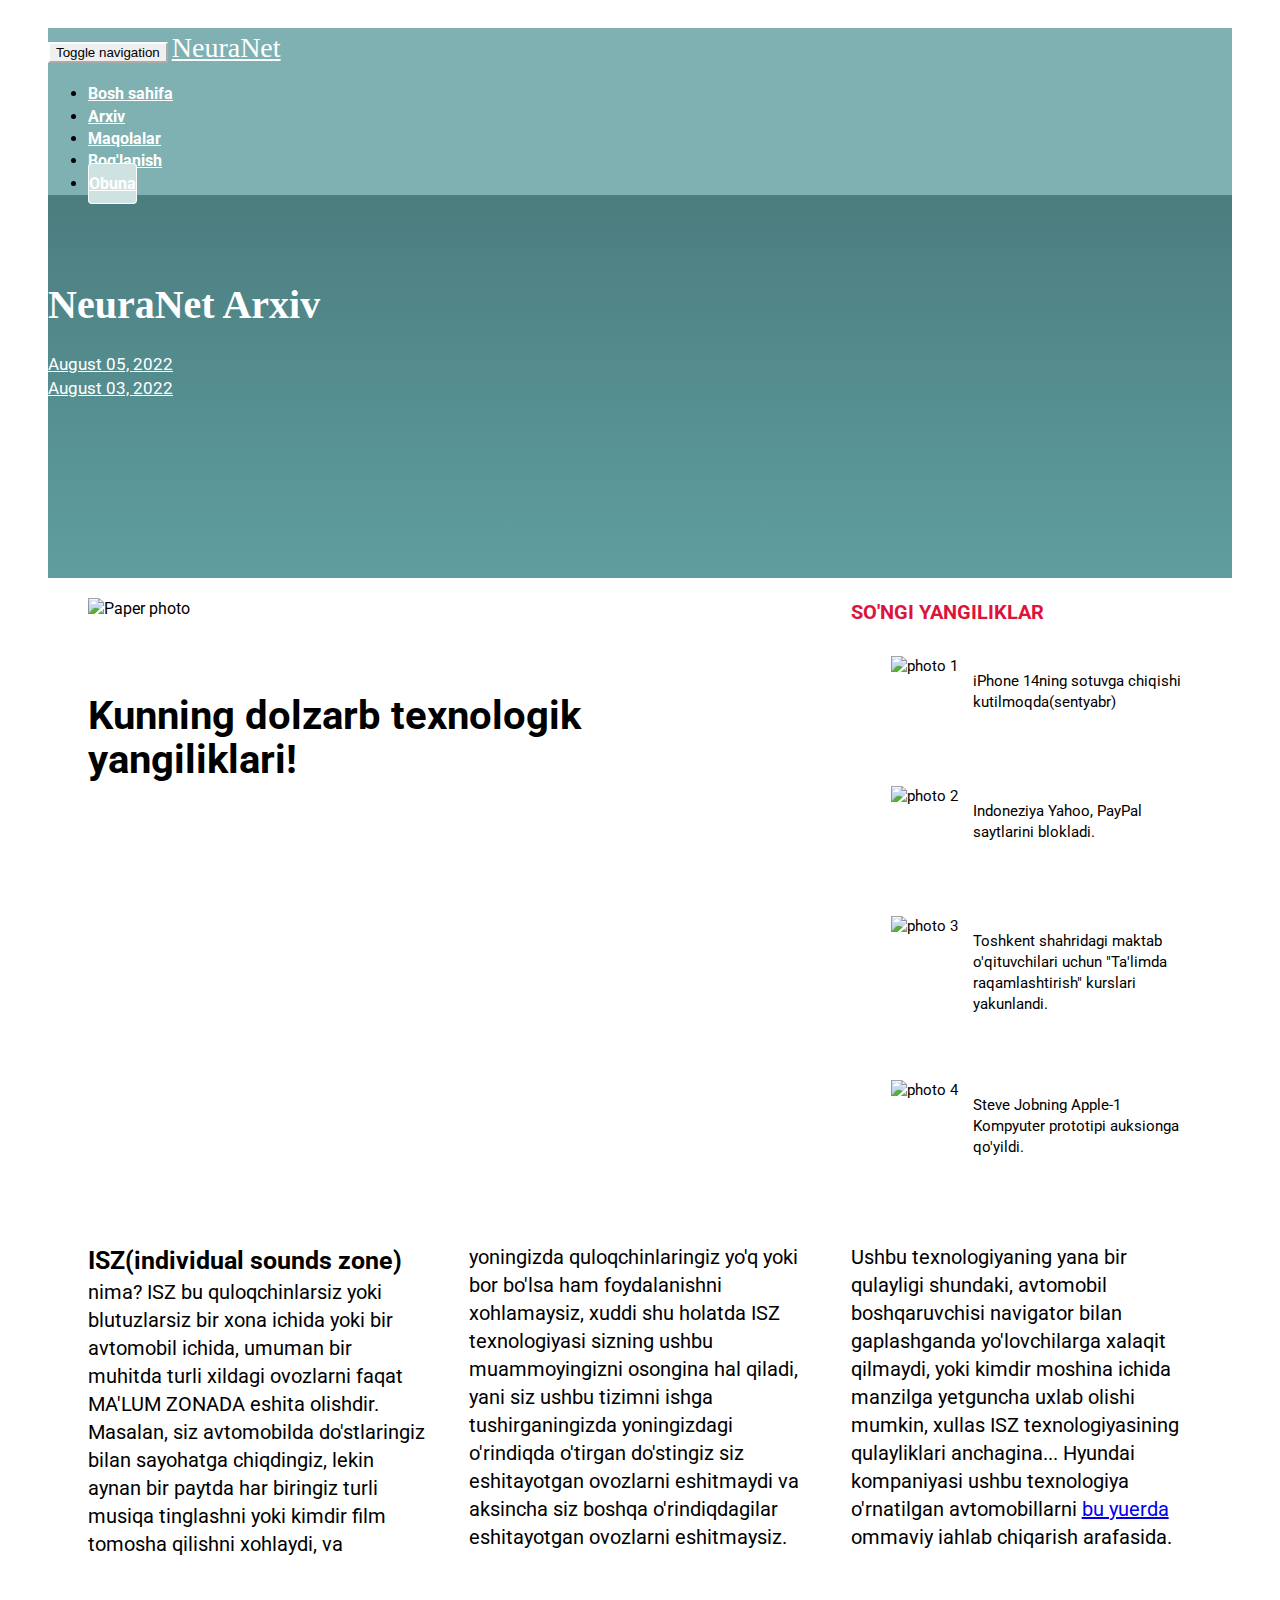
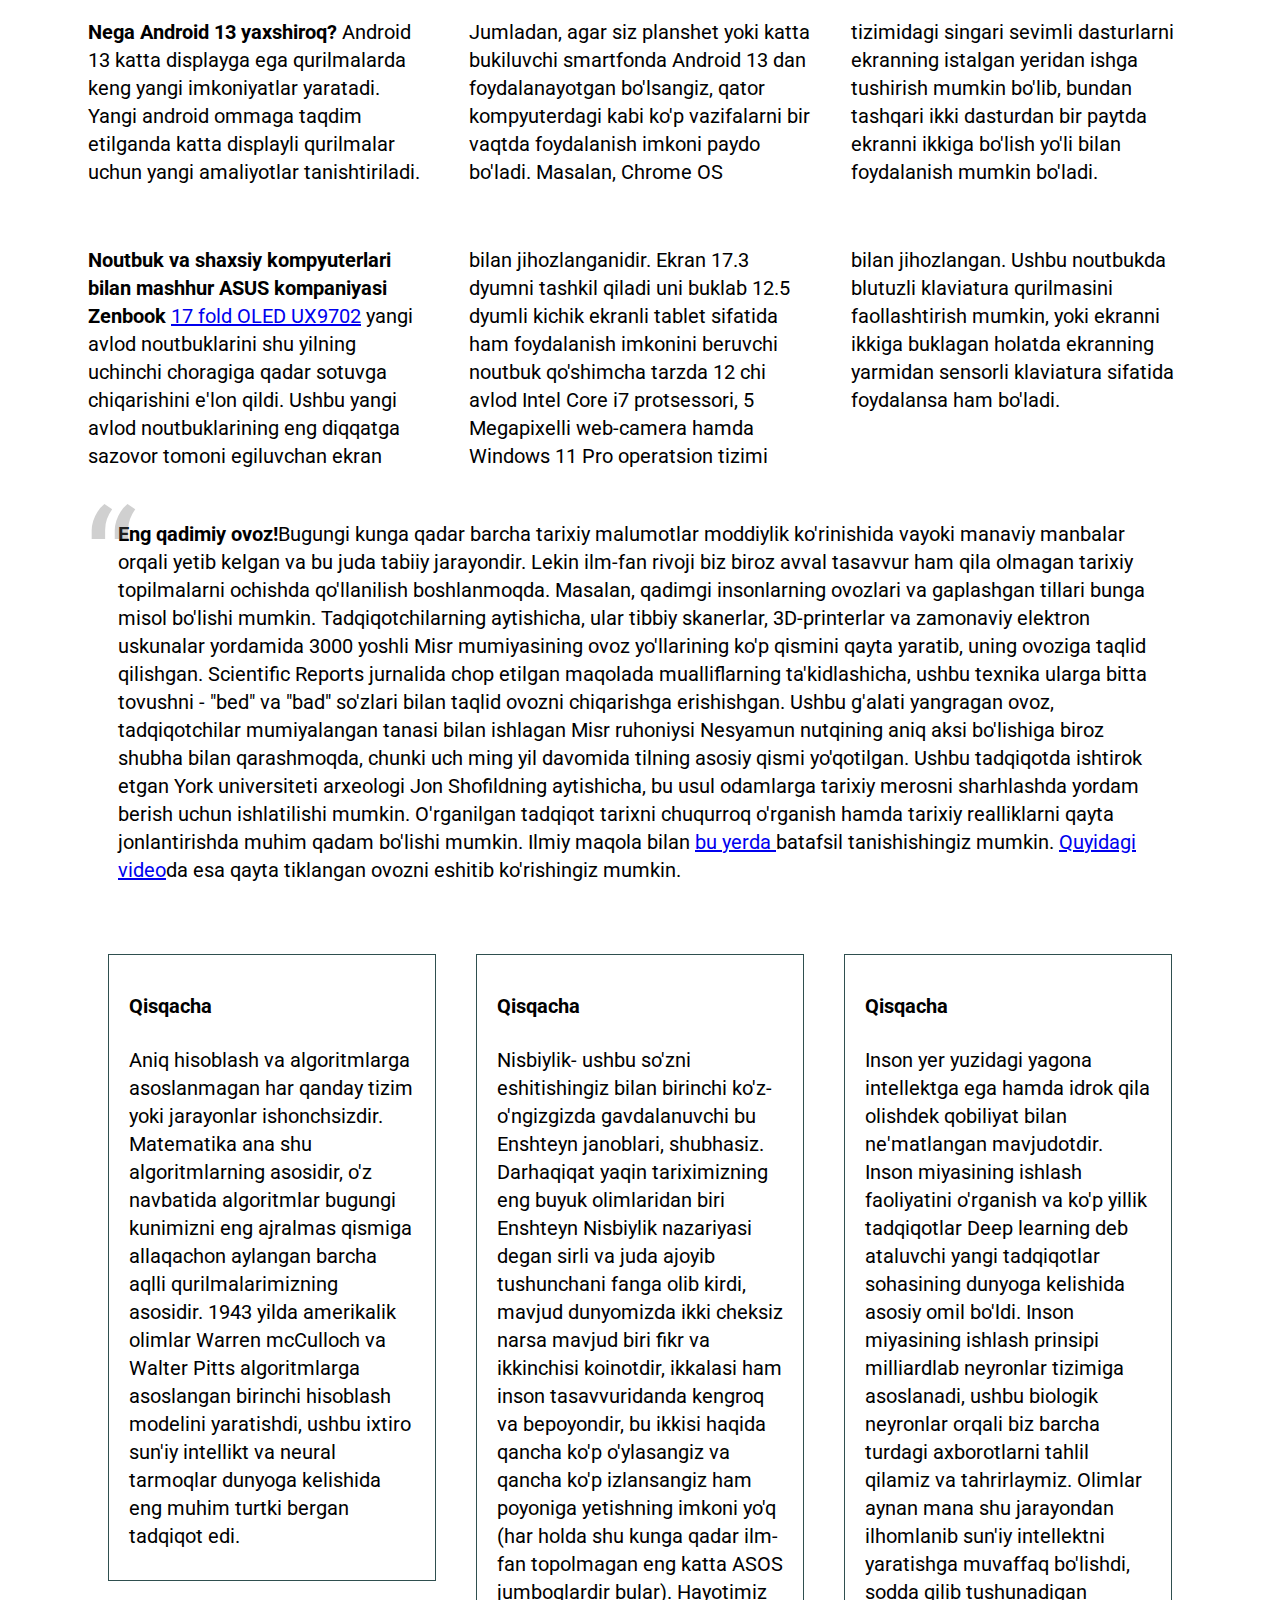
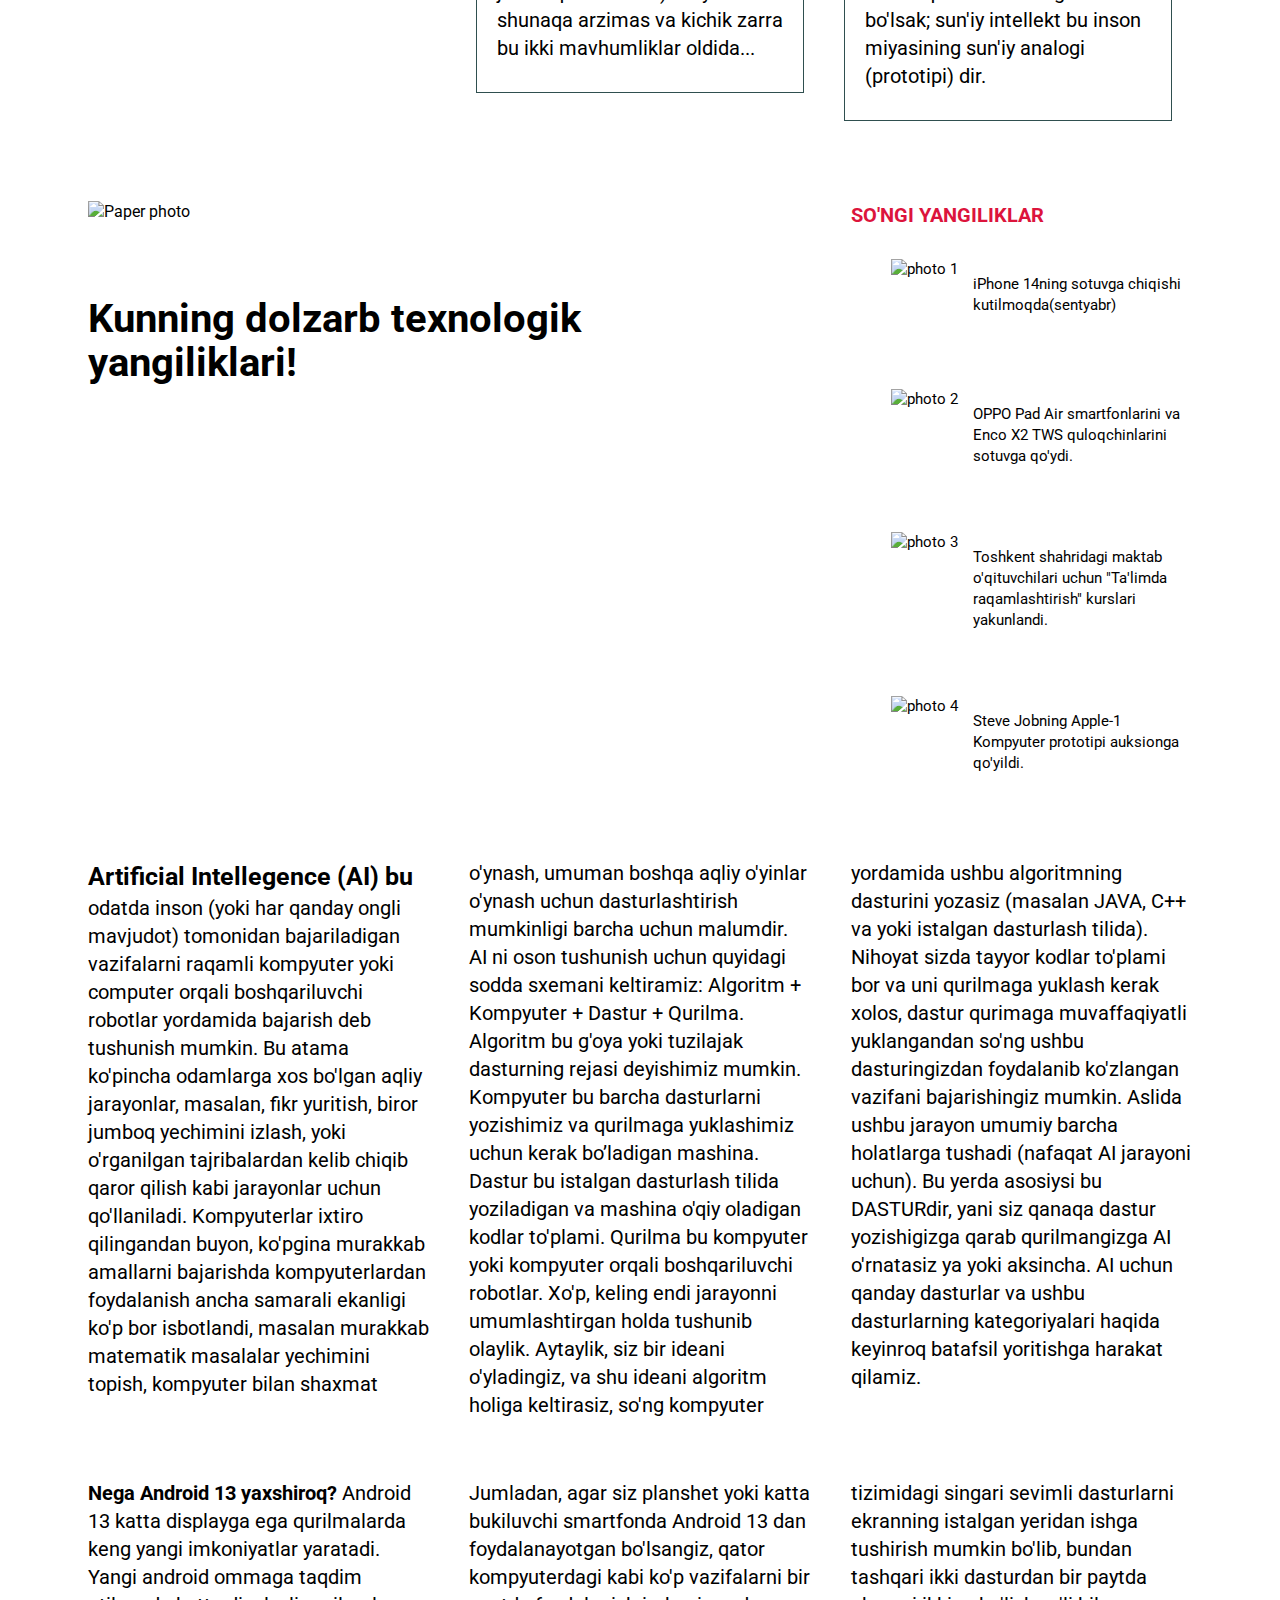
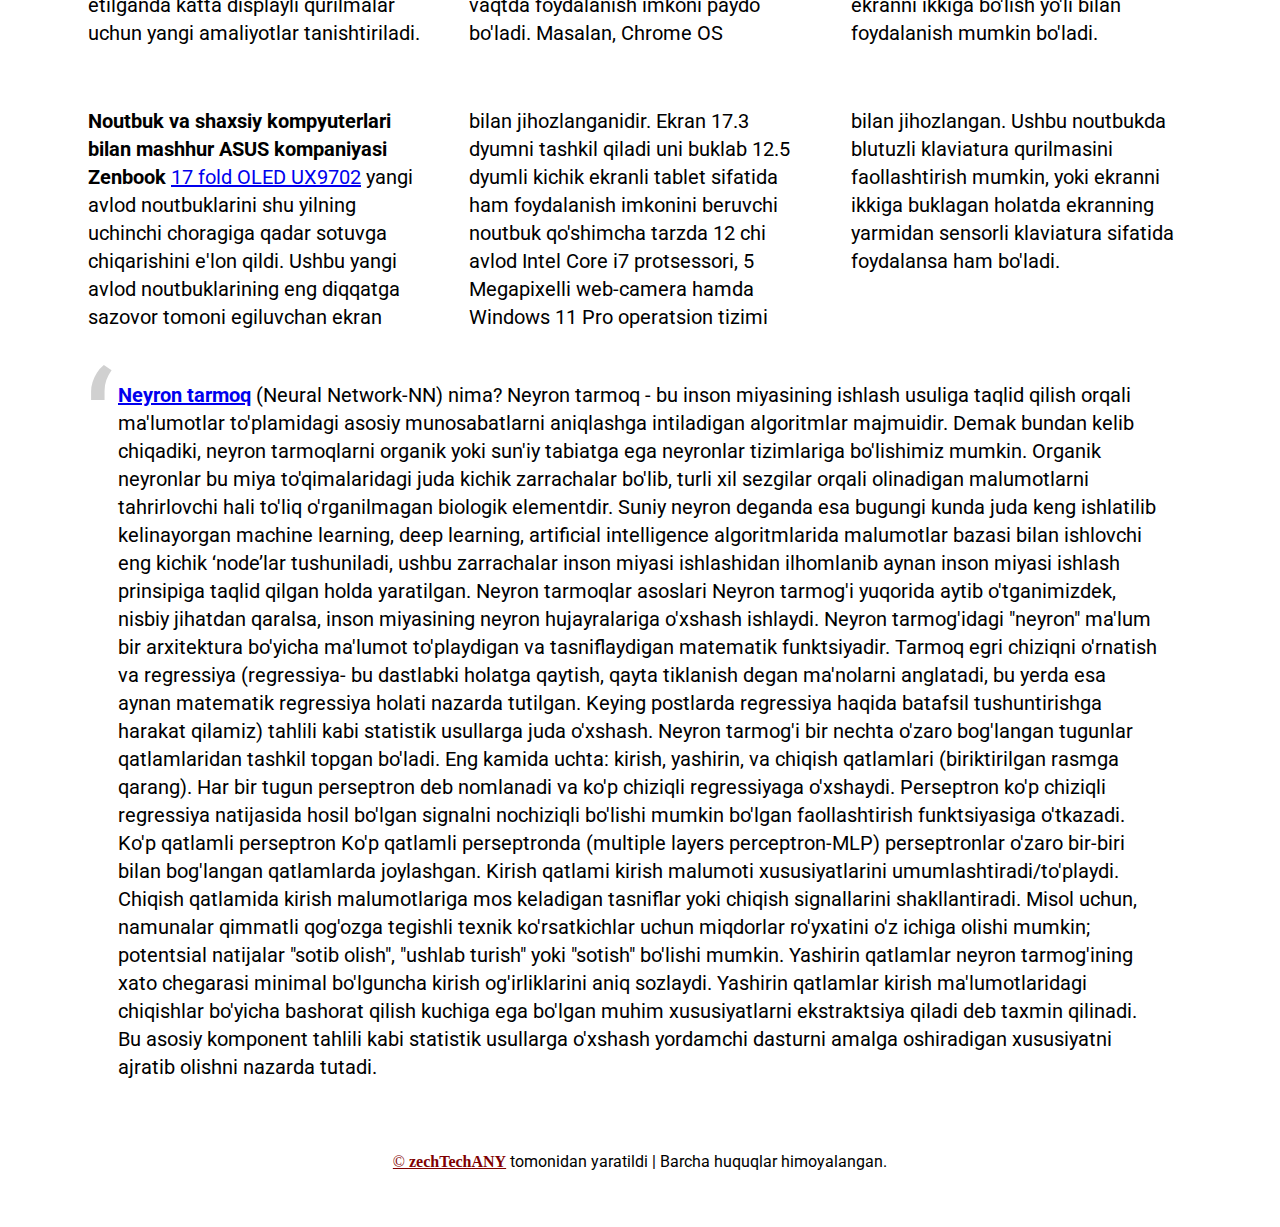
==== commit 1218eb7e: "Update archive.html" ====
--- a/WWWorg/archive.html
+++ b/WWWorg/archive.html
@@ -62,7 +62,7 @@
 	<div class="row">
 		<div class="col-md-offset-2 col-md-8 text-center slide-text">
 			<h1 style = "font-family: Mistral; font-size: 40px;">NeuraNet Arxiv</h1>
-			<p style="columns: 6;"><a href="#Articles1">August 05, 2022</a>
+			<p><a href="#Articles1">August 05, 2022</a><br>
 				<a href="#Articles">August 03, 2022</a>
 			
 			
@@ -166,6 +166,78 @@
 
 
 <!--end of articles-->
+	
+<!--1-->
+	<!--Start of articles-->
+<div class="main" id="Articles1";>
+      <div class="home" >
+        <div class="left">
+		<img src="images/news.jpg" class="home-img" alt="Paper photo">
+
+
+          <h2 class="heading-2">
+            Kunning dolzarb texnologik yangiliklari!
+          </h2>
+        </div>
+
+        <div class="right">
+          <h3 class="heading-3">So'ngi yangiliklar</h3>
+          <div class="lists">
+            <div class="list">
+              <img src="images/list-img-1.jpg" alt="photo 1">
+              <p>iPhone 14ning sotuvga chiqishi kutilmoqda(sentyabr)</p>
+            </div>
+
+            <div class="list">
+              <img src="images/list-img-2.jpg" alt="photo 2">
+              <p>OPPO Pad Air smartfonlarini va Enco X2 TWS quloqchinlarini sotuvga qo'ydi.</p>
+            </div>
+
+            <div class="list">
+              <img src="images/list-img-3.jpg" alt="photo 3">
+              <p>Toshkent shahridagi maktab o'qituvchilari uchun "Ta'limda raqamlashtirish" kurslari yakunlandi.</p>
+            </div>
+
+            <div class="list">
+              <img src="images/list-img-4.jpg" alt="photo 4">
+              <p>Steve Jobning Apple-1  Kompyuter prototipi auksionga qo'yildi.</p>
+            </div>
+          </div>
+        </div>
+      </div>
+
+      <article>
+        <p>
+        Artificial Intellegence (AI) bu odatda inson (yoki har qanday ongli mavjudot) tomonidan bajariladigan vazifalarni raqamli kompyuter yoki computer orqali boshqariluvchi robotlar yordamida bajarish deb tushunish mumkin. Bu atama ko'pincha odamlarga xos bo'lgan aqliy jarayonlar, masalan, fikr yuritish, biror jumboq yechimini izlash, yoki o'rganilgan tajribalardan kelib chiqib qaror qilish kabi jarayonlar uchun qo'llaniladi. Kompyuterlar ixtiro qilingandan buyon, ko'pgina murakkab amallarni bajarishda kompyuterlardan foydalanish ancha samarali ekanligi ko'p bor isbotlandi, masalan murakkab matematik masalalar yechimini topish, kompyuter bilan shaxmat o'ynash, umuman boshqa aqliy o'yinlar o'ynash uchun dasturlashtirish mumkinligi barcha uchun malumdir. AI ni oson tushunish uchun quyidagi sodda sxemani keltiramiz: Algoritm + Kompyuter + Dastur + Qurilma. 
+        Algoritm bu g'oya yoki tuzilajak dasturning rejasi deyishimiz mumkin.
+        Kompyuter bu barcha dasturlarni yozishimiz va qurilmaga yuklashimiz uchun kerak bo’ladigan mashina.
+         Dastur bu istalgan dasturlash tilida yoziladigan va mashina o'qiy oladigan kodlar to'plami.
+        Qurilma bu kompyuter yoki kompyuter orqali boshqariluvchi robotlar.
+         Xo'p, keling endi jarayonni umumlashtirgan holda tushunib olaylik. Aytaylik, siz bir ideani o'yladingiz, va shu ideani algoritm holiga keltirasiz, so'ng kompyuter yordamida ushbu algoritmning dasturini yozasiz (masalan JAVA, C++ va yoki istalgan dasturlash tilida). Nihoyat sizda tayyor kodlar to'plami bor va uni qurilmaga yuklash kerak xolos, dastur qurimaga muvaffaqiyatli yuklangandan so'ng ushbu dasturingizdan foydalanib ko'zlangan vazifani bajarishingiz mumkin. Aslida ushbu jarayon umumiy barcha holatlarga tushadi (nafaqat AI jarayoni uchun). Bu yerda asosiysi bu DASTURdir, yani siz qanaqa dastur yozishigizga qarab qurilmangizga AI o'rnatasiz ya yoki aksincha. AI uchun qanday dasturlar va ushbu dasturlarning kategoriyalari haqida keyinroq batafsil yoritishga harakat qilamiz.</p>
+
+        <p><b>Nega Android 13 yaxshiroq?</b> Android 13 katta displayga ega qurilmalarda keng yangi imkoniyatlar yaratadi.
+ 
+	Yangi android ommaga taqdim etilganda katta displayli qurilmalar uchun yangi amaliyotlar tanishtiriladi. Jumladan, agar siz planshet yoki katta bukiluvchi smartfonda Android 13 dan foydalanayotgan bo'lsangiz, qator kompyuterdagi kabi ko'p vazifalarni bir vaqtda foydalanish imkoni paydo bo'ladi. Masalan, Chrome OS tizimidagi singari sevimli dasturlarni ekranning istalgan yeridan ishga tushirish mumkin bo'lib, bundan tashqari ikki dasturdan bir paytda ekranni ikkiga bo'lish yo'li bilan foydalanish mumkin bo'ladi. </p>
+
+        <p><b>Noutbuk va shaxsiy kompyuterlari bilan mashhur ASUS kompaniyasi Zenbook </b><a href="https://www.asus.com/Laptops/For-Home/Zenbook/Zenbook-17-Fold-OLED-UX9702/" target="_blank">17 fold OLED UX9702</a>  yangi avlod noutbuklarini shu yilning uchinchi choragiga qadar sotuvga chiqarishini e'lon qildi. Ushbu yangi avlod noutbuklarining eng diqqatga sazovor tomoni egiluvchan ekran bilan jihozlanganidir. Ekran 17.3 dyumni tashkil qiladi uni buklab 12.5 dyumli kichik ekranli tablet sifatida ham foydalanish imkonini beruvchi noutbuk qo'shimcha tarzda 12 chi avlod Intel Core i7 protsessori, 5 Megapixelli web-camera hamda Windows 11 Pro operatsion tizimi bilan jihozlangan. Ushbu noutbukda blutuzli klaviatura qurilmasini faollashtirish mumkin, yoki ekranni ikkiga buklagan holatda ekranning yarmidan sensorli klaviatura sifatida foydalansa ham  bo'ladi.</p>
+      </article>
+    </div>
+  </div>
+
+  <blockquote><a href="
+https://t.me/neuranetuz/43"><b>Neyron tarmoq</b></a> (Neural Network-NN) nima?
+Neyron tarmoq - bu inson miyasining ishlash usuliga taqlid qilish orqali ma'lumotlar to'plamidagi asosiy munosabatlarni aniqlashga intiladigan algoritmlar majmuidir. Demak bundan kelib chiqadiki, neyron tarmoqlarni organik yoki sun'iy tabiatga ega neyronlar tizimlariga bo'lishimiz mumkin.
+
+ Organik neyronlar bu miya to'qimalaridagi juda kichik zarrachalar bo'lib, turli xil sezgilar orqali olinadigan malumotlarni tahrirlovchi hali to'liq o'rganilmagan biologik elementdir. Suniy neyron deganda esa bugungi kunda juda keng ishlatilib kelinayorgan machine learning, deep learning, artificial intelligence algoritmlarida malumotlar bazasi bilan ishlovchi eng kichik ‘node’lar tushuniladi, ushbu zarrachalar inson miyasi ishlashidan ilhomlanib aynan inson miyasi ishlash prinsipiga taqlid qilgan holda yaratilgan.
+
+Neyron tarmoqlar asoslari
+Neyron tarmog'i yuqorida aytib o'tganimizdek, nisbiy jihatdan qaralsa, inson miyasining neyron hujayralariga o'xshash ishlaydi.  Neyron tarmog'idagi "neyron" ma'lum bir arxitektura bo'yicha ma'lumot to'playdigan va tasniflaydigan matematik funktsiyadir.  Tarmoq egri chiziqni o'rnatish va regressiya (regressiya- bu dastlabki holatga qaytish, qayta tiklanish degan ma'nolarni anglatadi, bu yerda esa aynan matematik regressiya holati nazarda tutilgan. Keying postlarda regressiya haqida batafsil tushuntirishga harakat qilamiz) tahlili kabi statistik usullarga juda o'xshash.
+Neyron tarmog'i bir nechta o'zaro bog'langan tugunlar qatlamlaridan tashkil topgan bo'ladi. Eng kamida uchta: kirish, yashirin, va chiqish qatlamlari (biriktirilgan rasmga qarang). Har bir tugun perseptron deb nomlanadi va ko'p chiziqli regressiyaga o'xshaydi.  Perseptron ko'p chiziqli regressiya natijasida hosil bo'lgan signalni nochiziqli bo'lishi mumkin bo'lgan faollashtirish funktsiyasiga o'tkazadi.
+ Ko'p qatlamli perseptron
+Ko'p qatlamli perseptronda (multiple layers perceptron-MLP) perseptronlar o'zaro bir-biri bilan bog'langan qatlamlarda joylashgan.  Kirish qatlami kirish malumoti xususiyatlarini umumlashtiradi/to'playdi.  Chiqish qatlamida kirish malumotlariga mos keladigan tasniflar yoki chiqish signallarini shakllantiradi.  Misol uchun, namunalar qimmatli qog'ozga tegishli texnik ko'rsatkichlar uchun miqdorlar ro'yxatini o'z ichiga olishi mumkin;  potentsial natijalar "sotib olish", "ushlab turish" yoki "sotish" bo'lishi mumkin.
+Yashirin qatlamlar neyron tarmog'ining xato chegarasi minimal bo'lguncha kirish og'irliklarini aniq sozlaydi.  Yashirin qatlamlar kirish ma'lumotlaridagi chiqishlar bo'yicha bashorat qilish kuchiga ega bo'lgan muhim xususiyatlarni ekstraktsiya qiladi deb taxmin qilinadi.  Bu asosiy komponent tahlili kabi statistik usullarga o'xshash yordamchi dasturni amalga oshiradigan xususiyatni ajratib olishni nazarda tutadi.
+  </blockquote>
+<!--1end-->
 
 
 
@@ -187,7 +259,7 @@
         </div>
         <div class="row">
             <div class="col-sm-12 footer-copyright">
-		<a href="http://neuranetuz@gmail.com" target="_blank" style="font-family: Gungsuh; color: #800000;"  ><span>&#169</span><b> zechTechANY</b></a> tomonidan yaratildi | Barcha huquqlar himoyalangan.
+		<a href="http://zechtechany@gmail.com" target="_blank" style="font-family: Gungsuh; color: #800000;"  ><span>&#169</span><b> zechTechANY</b></a> tomonidan yaratildi | Barcha huquqlar himoyalangan.
             </div>
         </div>
     </div>
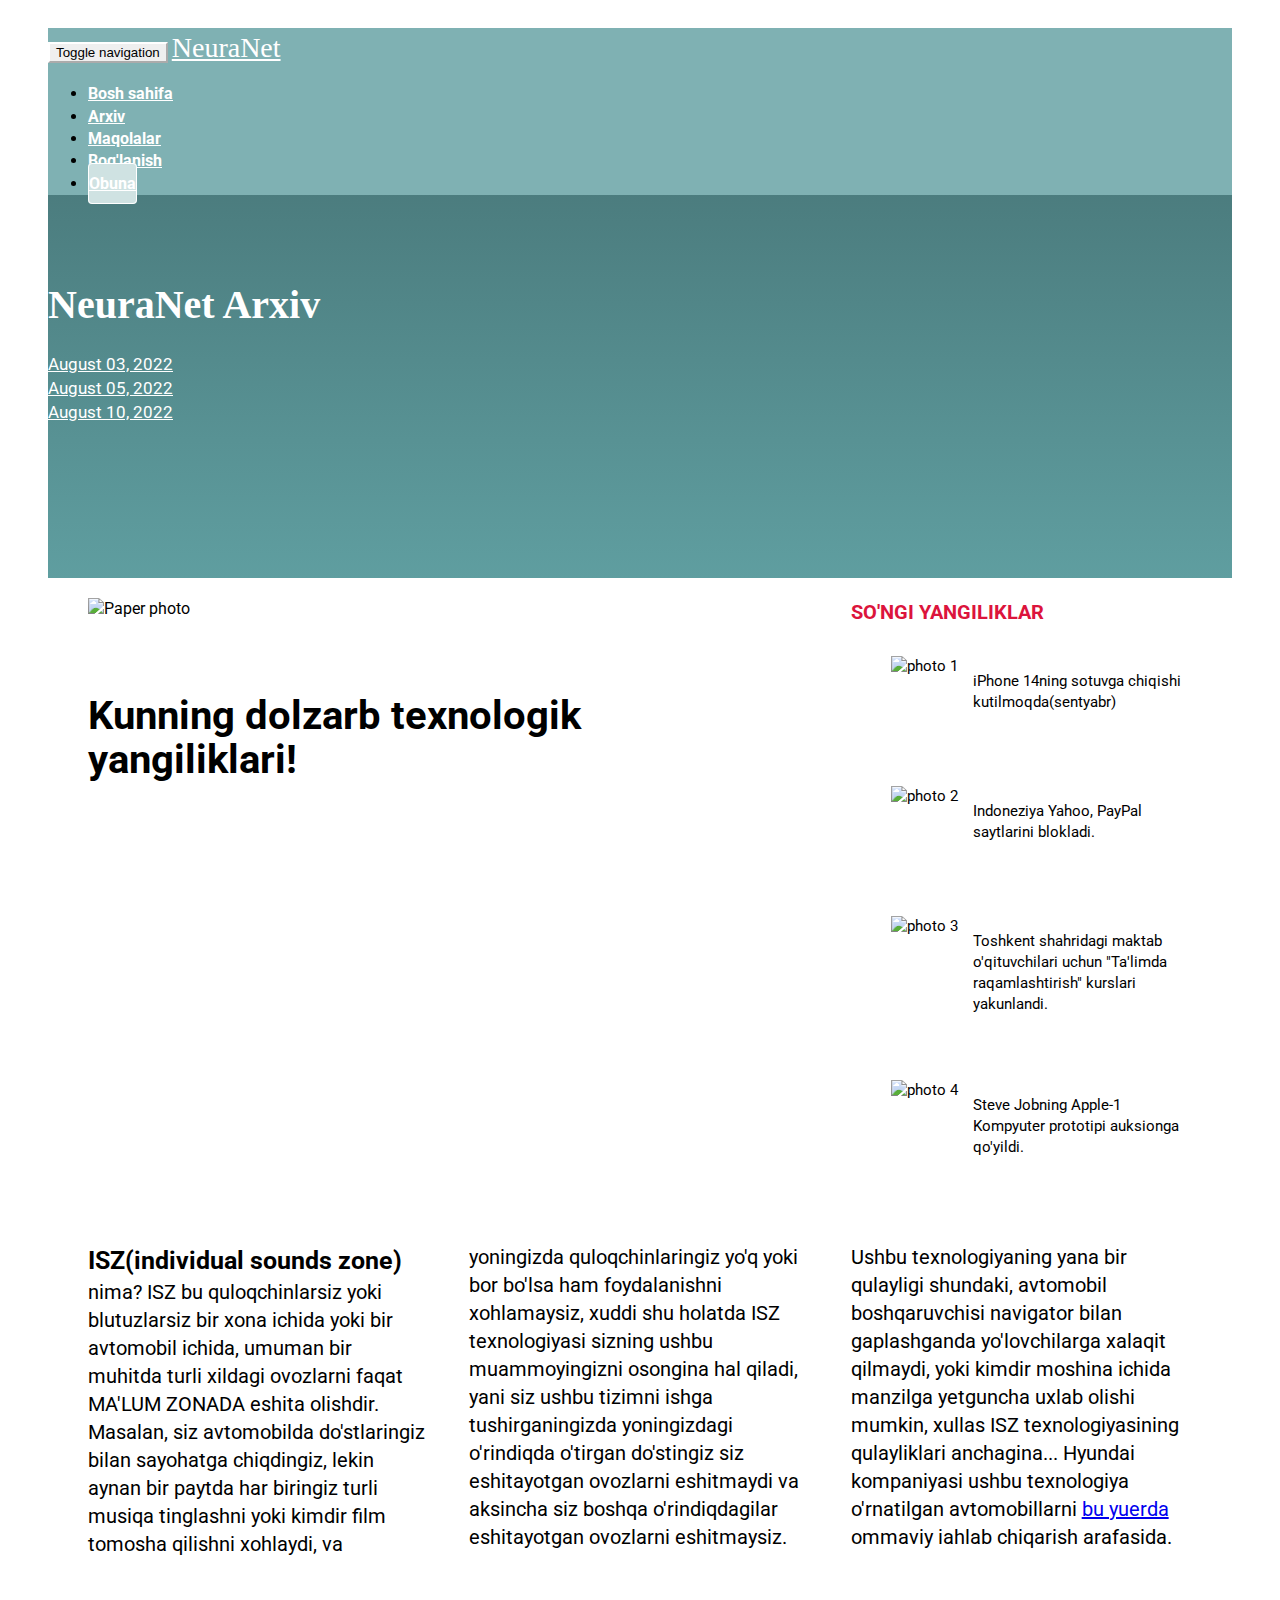
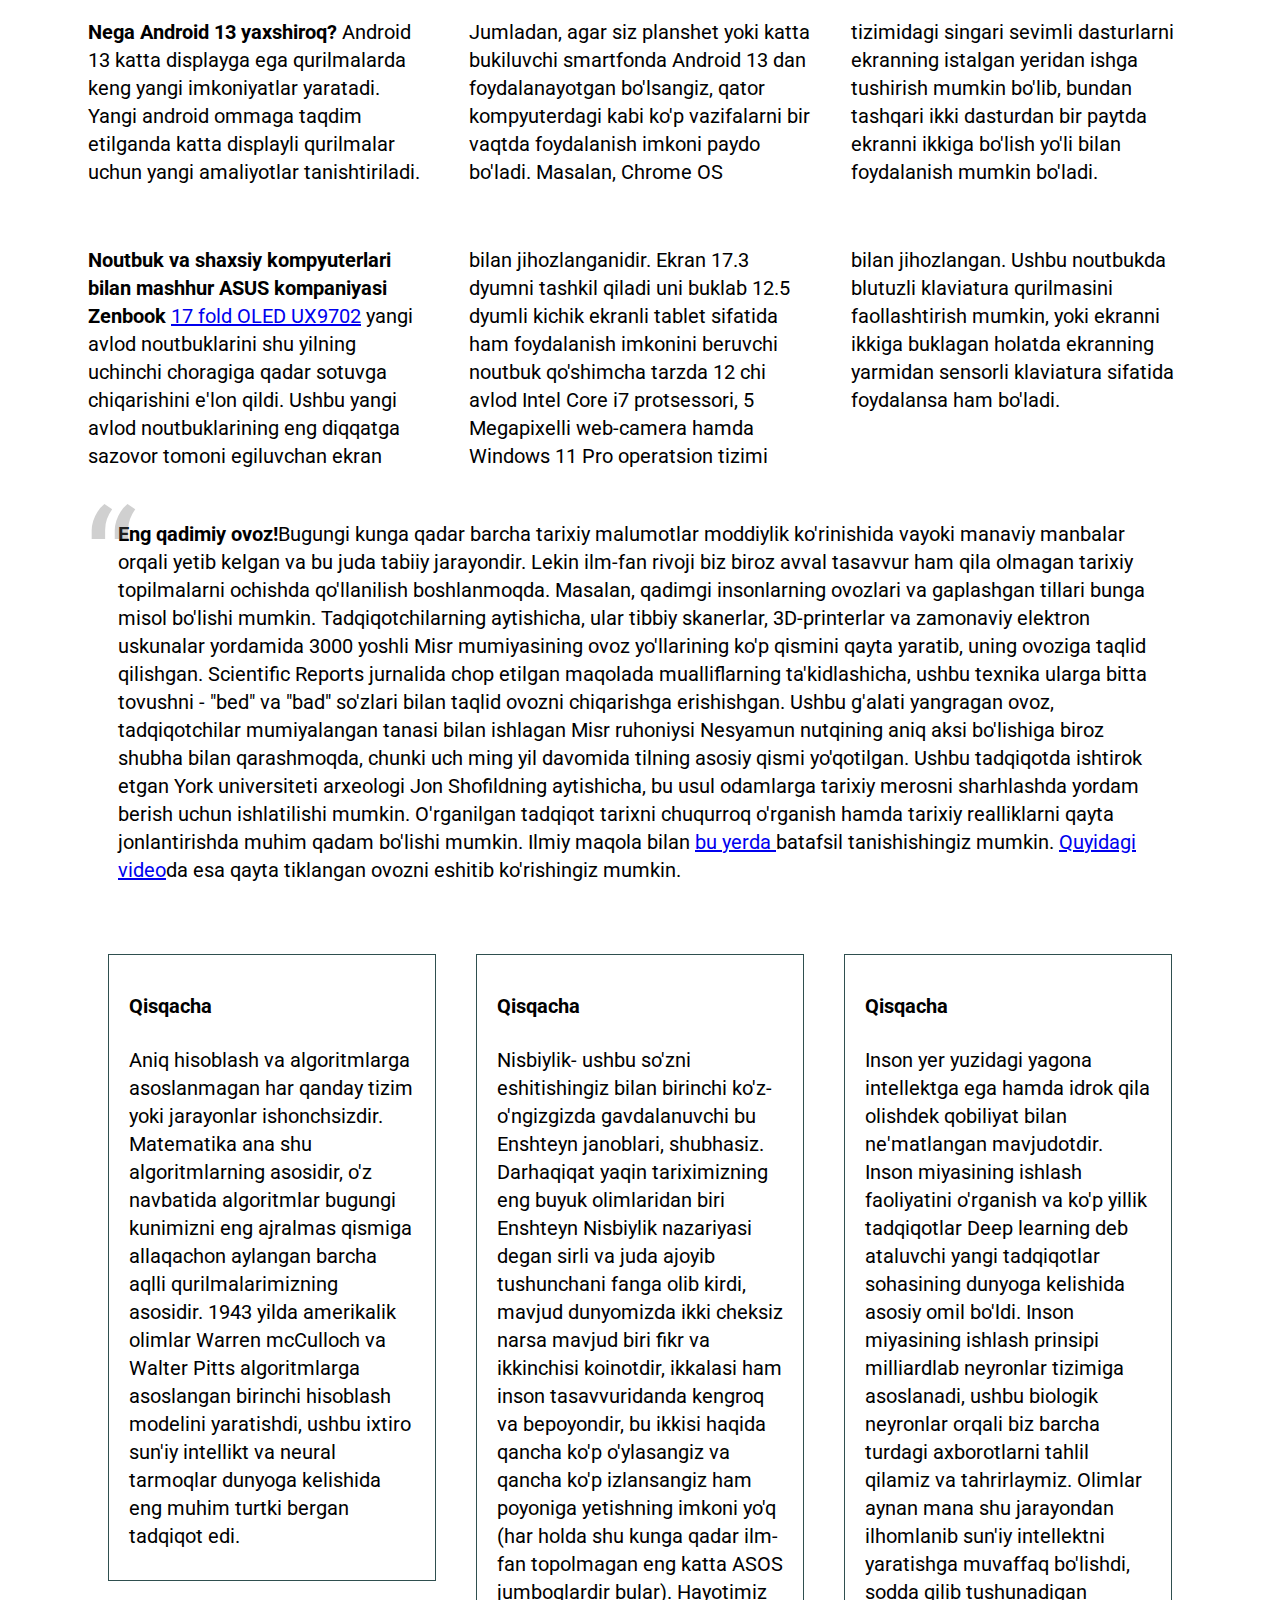
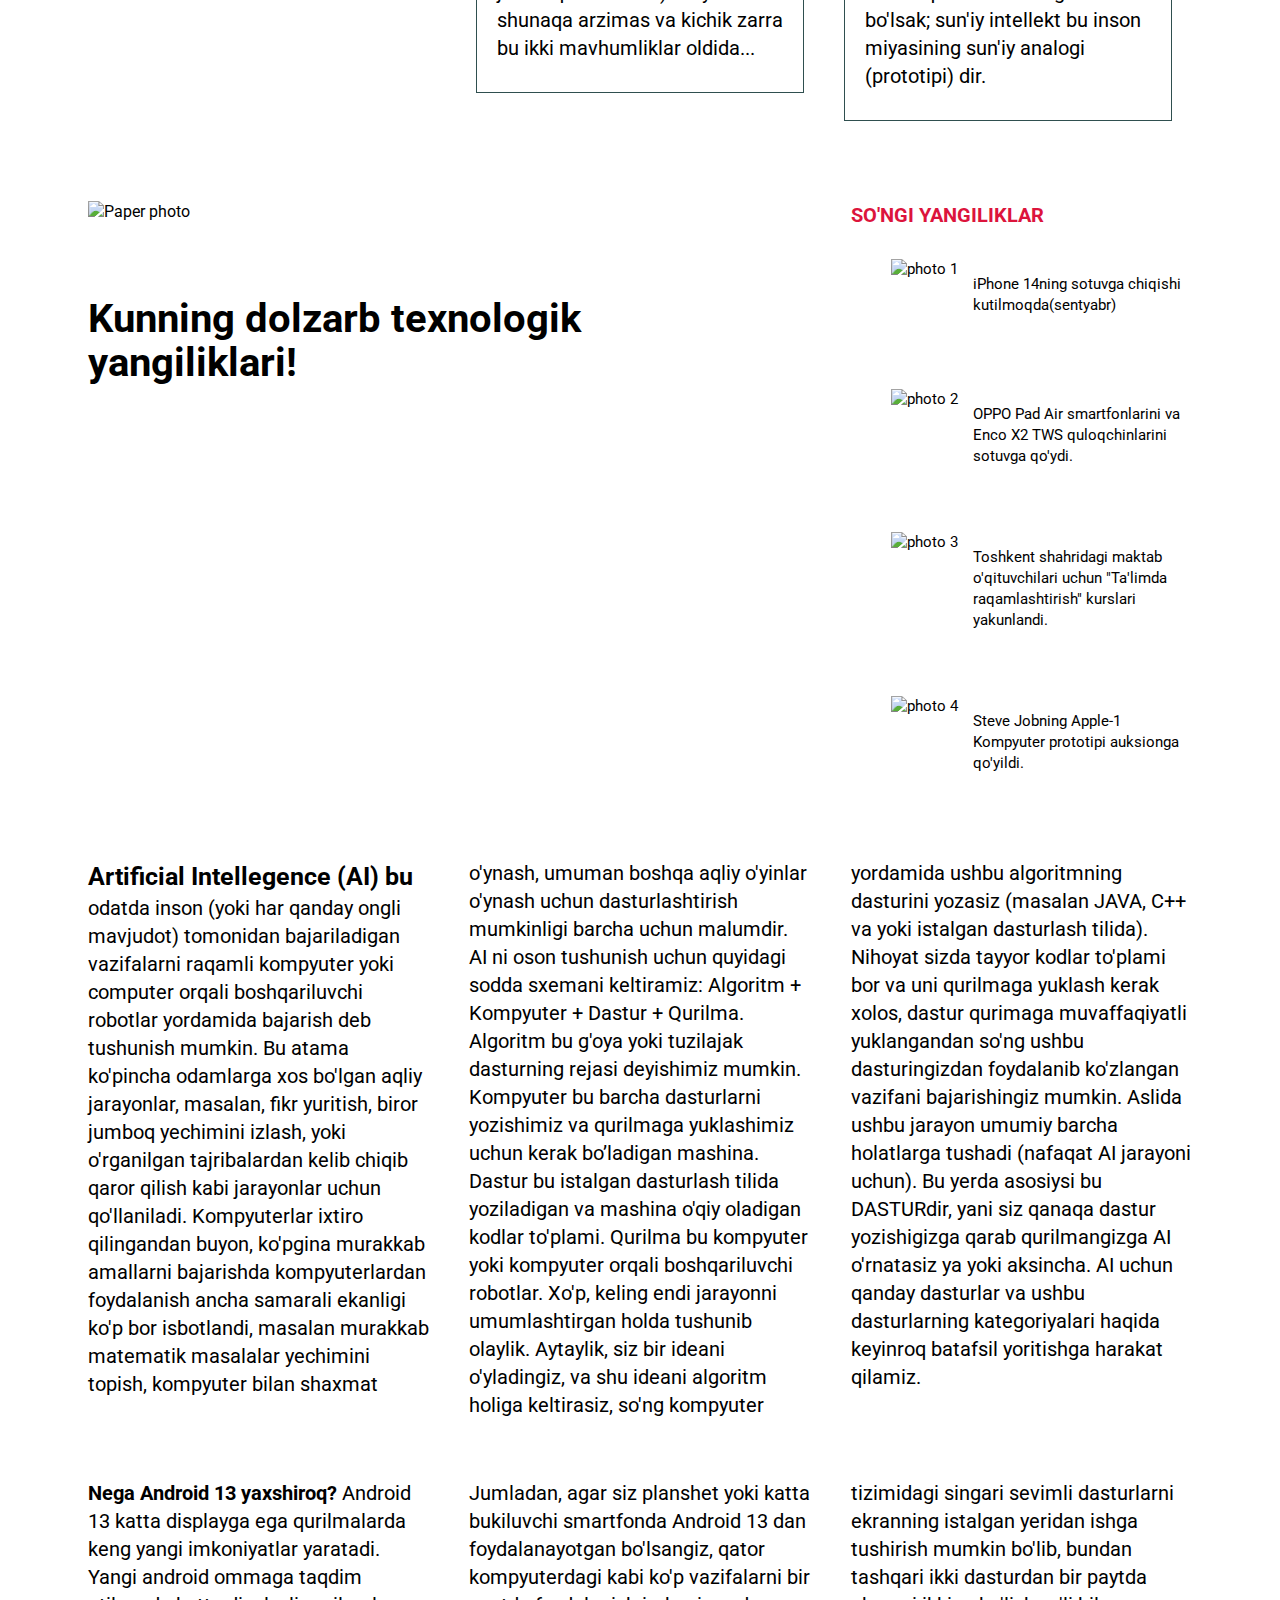
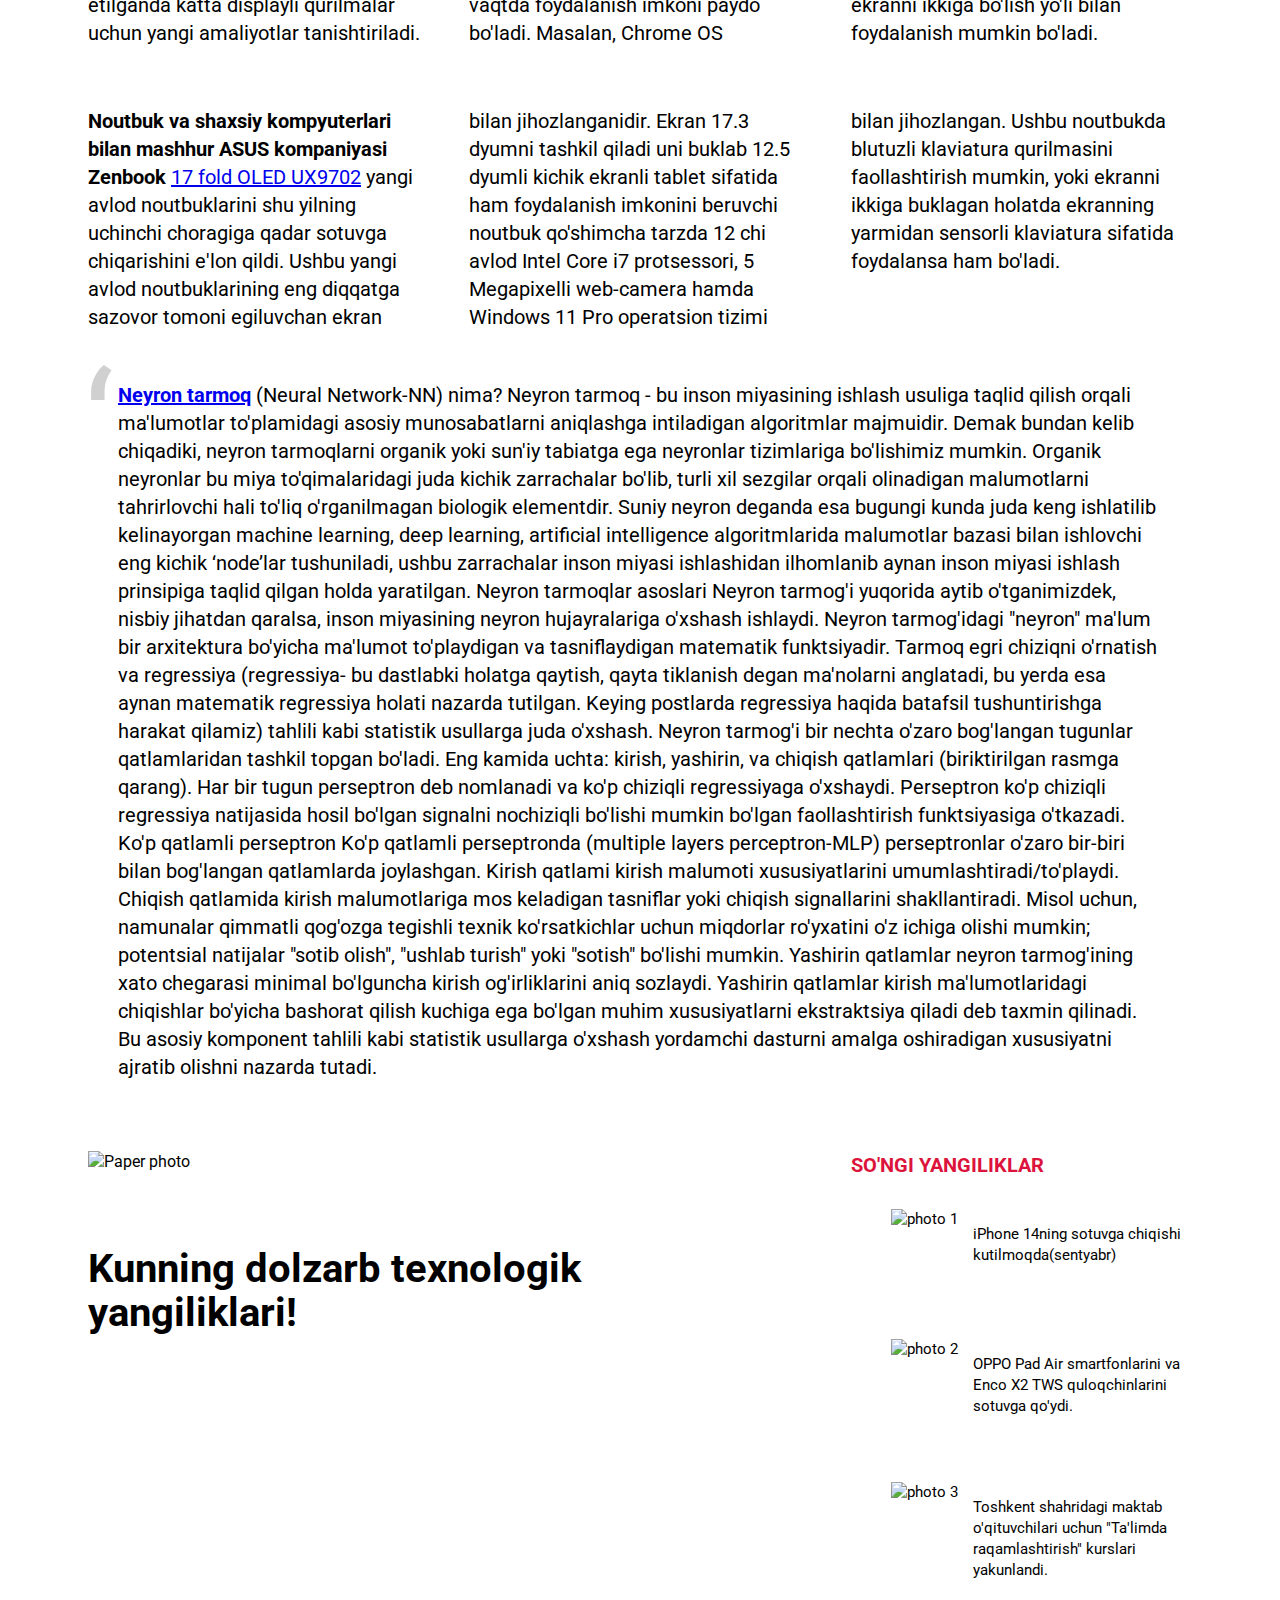
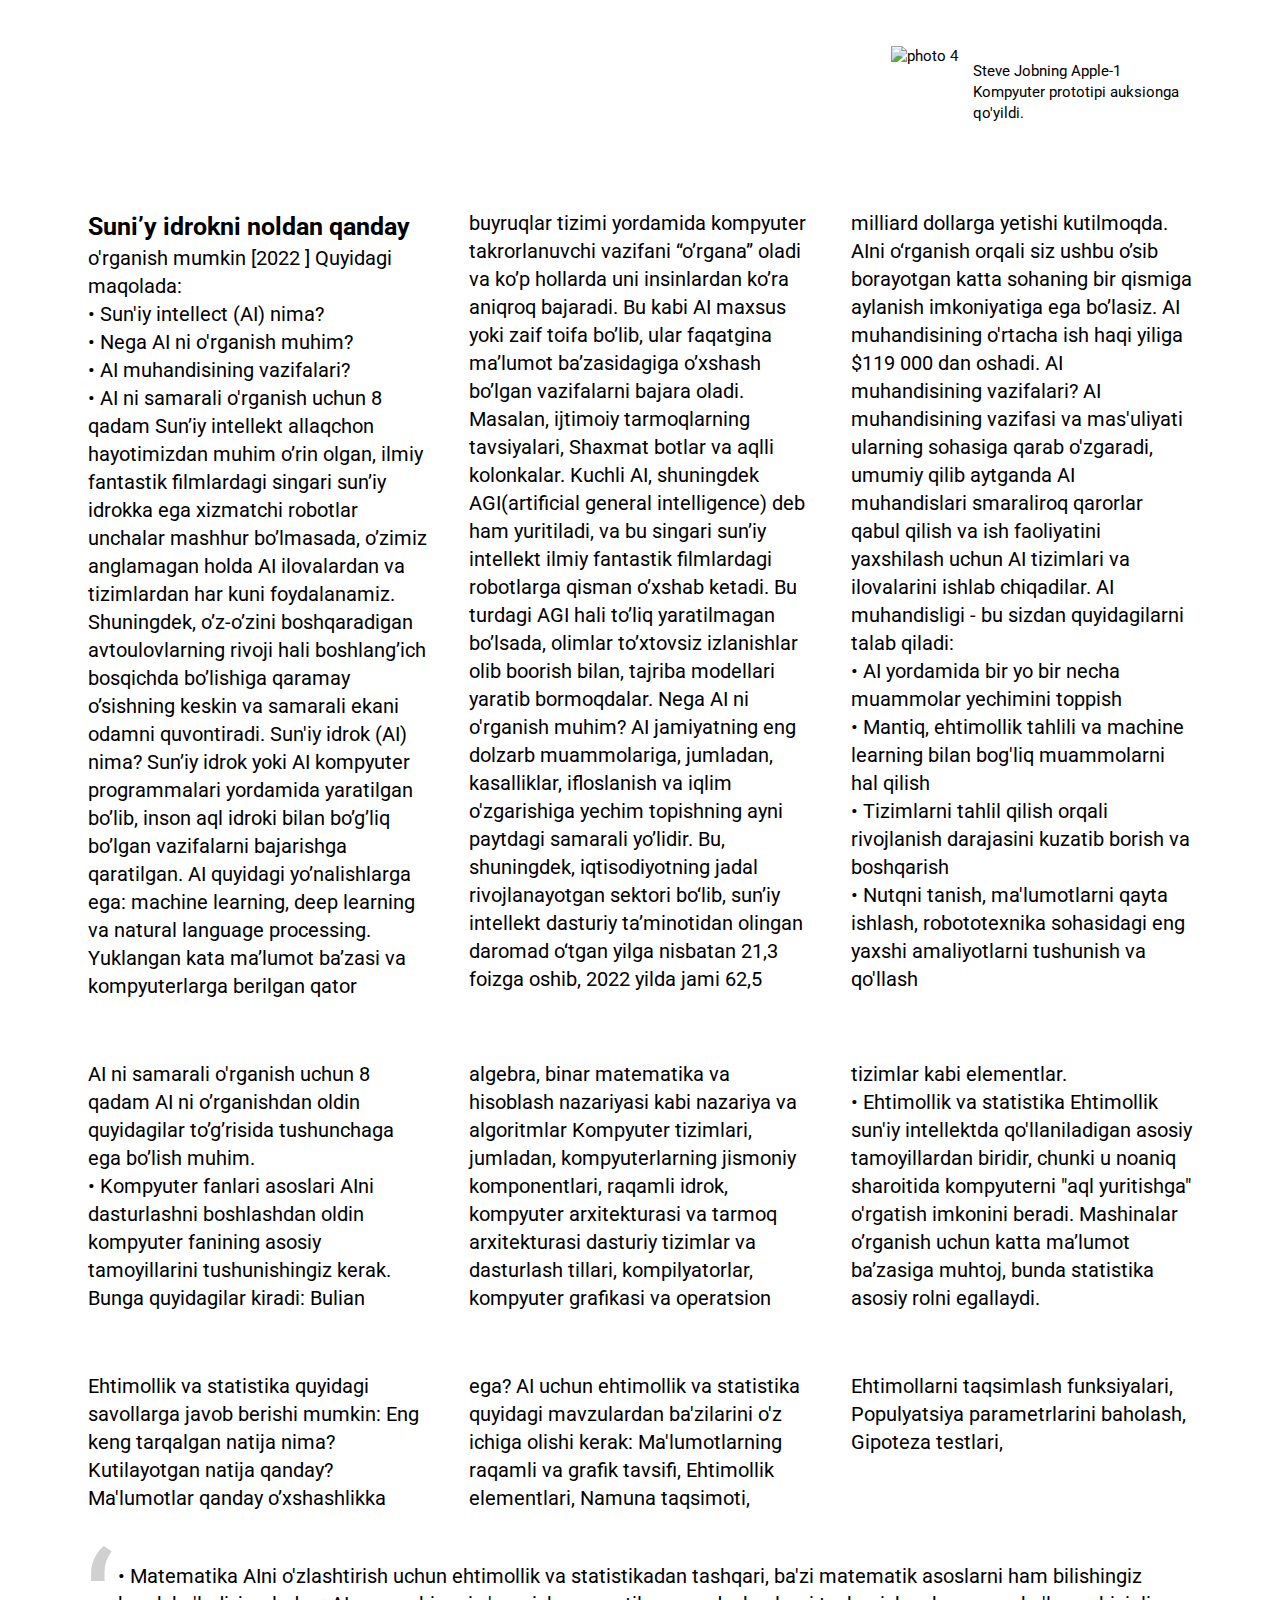
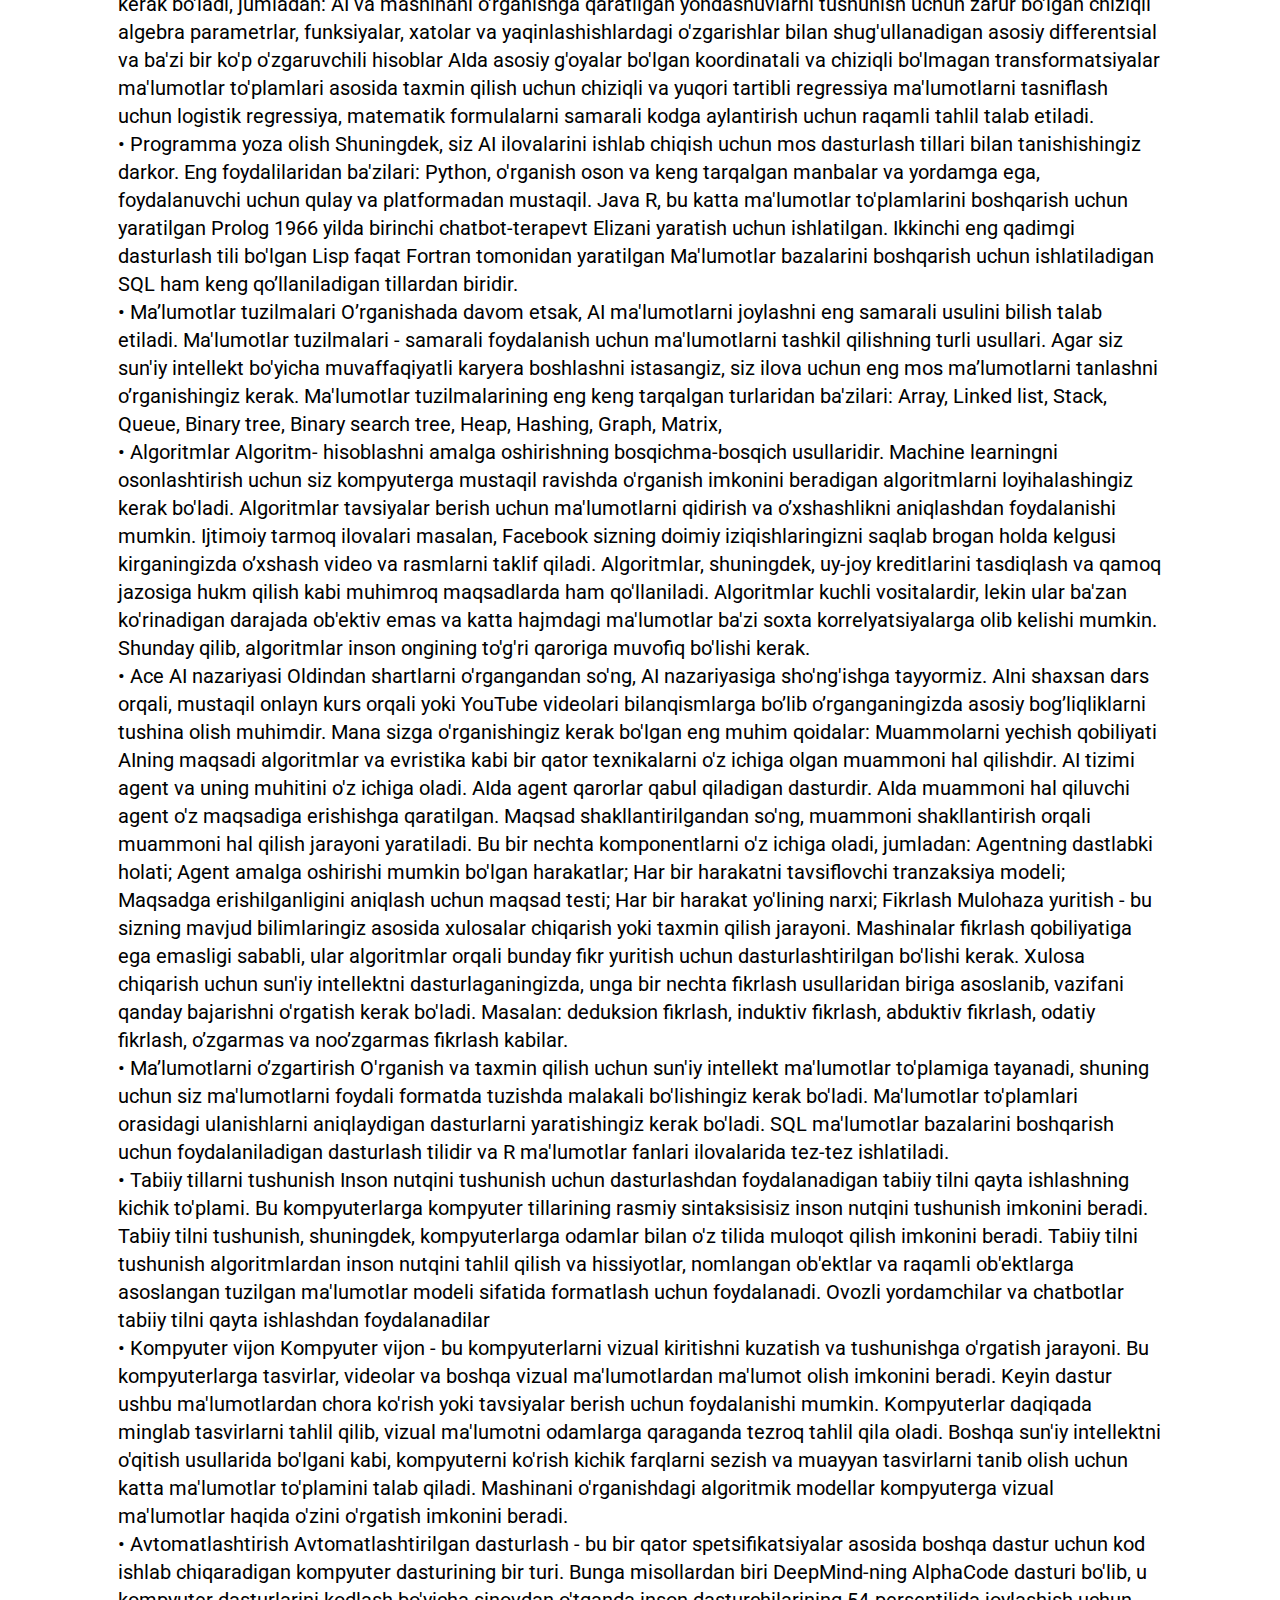
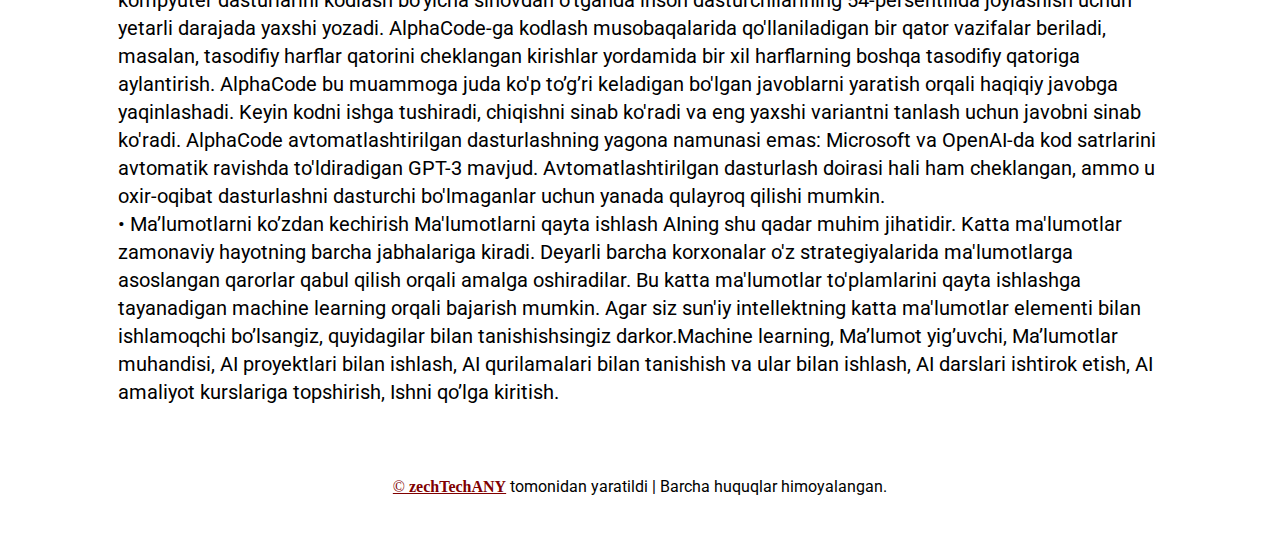
==== commit 44d98130: "Update archive.html" ====
--- a/WWWorg/archive.html
+++ b/WWWorg/archive.html
@@ -62,9 +62,9 @@
 	<div class="row">
 		<div class="col-md-offset-2 col-md-8 text-center slide-text">
 			<h1 style = "font-family: Mistral; font-size: 40px;">NeuraNet Arxiv</h1>
-			<p><a href="#Articles1">August 05, 2022</a><br>
-				<a href="#Articles">August 03, 2022</a>
-			
+			<p><a href="#Articles">August 03, 2022</a><br>
+				<a href="#Articles1">August 05, 2022</a><br>
+				<a href="#Articles2">August 10, 2022</a><br>
 			
 			
 			
@@ -238,9 +238,161 @@
 Yashirin qatlamlar neyron tarmog'ining xato chegarasi minimal bo'lguncha kirish og'irliklarini aniq sozlaydi.  Yashirin qatlamlar kirish ma'lumotlaridagi chiqishlar bo'yicha bashorat qilish kuchiga ega bo'lgan muhim xususiyatlarni ekstraktsiya qiladi deb taxmin qilinadi.  Bu asosiy komponent tahlili kabi statistik usullarga o'xshash yordamchi dasturni amalga oshiradigan xususiyatni ajratib olishni nazarda tutadi.
   </blockquote>
 <!--1end-->
-
-
-
+<!--2start-->
+<div class="main" id="Articles2";>
+      <div class="home" >
+        <div class="left">
+		<img src="images/news.jpg" class="home-img" alt="Paper photo">
+
+
+          <h2 class="heading-2">
+            Kunning dolzarb texnologik yangiliklari!
+          </h2>
+        </div>
+
+        <div class="right">
+          <h3 class="heading-3">So'ngi yangiliklar</h3>
+          <div class="lists">
+            <div class="list">
+              <img src="images/list-img-1.jpg" alt="photo 1">
+              <p>iPhone 14ning sotuvga chiqishi kutilmoqda(sentyabr)</p>
+            </div>
+
+            <div class="list">
+              <img src="images/list-img-2.jpg" alt="photo 2">
+              <p>OPPO Pad Air smartfonlarini va Enco X2 TWS quloqchinlarini sotuvga qo'ydi.</p>
+            </div>
+
+            <div class="list">
+              <img src="images/list-img-3.jpg" alt="photo 3">
+              <p>Toshkent shahridagi maktab o'qituvchilari uchun "Ta'limda raqamlashtirish" kurslari yakunlandi.</p>
+            </div>
+
+            <div class="list">
+              <img src="images/list-img-4.jpg" alt="photo 4">
+              <p>Steve Jobning Apple-1  Kompyuter prototipi auksionga qo'yildi.</p>
+            </div>
+          </div>
+        </div>
+      </div>
+
+      <article>
+        <p>
+        Suni’y idrokni noldan qanday o'rganish mumkin [2022 ]
+Quyidagi maqolada:
+<br>•	Sun'iy intellect (AI) nima?
+<br>•	Nega AI ni o'rganish muhim?
+<br>•	AI muhandisining vazifalari?
+<br>•	AI ni samarali o'rganish uchun 8 qadam
+Sun’iy intellekt allaqchon hayotimizdan muhim o’rin olgan, ilmiy fantastik filmlardagi singari sun’iy idrokka ega xizmatchi robotlar unchalar mashhur bo’lmasada, o’zimiz anglamagan holda AI ilovalardan va tizimlardan har kuni foydalanamiz. Shuningdek, o’z-o’zini boshqaradigan avtoulovlarning rivoji hali boshlang’ich bosqichda bo’lishiga qaramay o’sishning keskin va samarali ekani odamni quvontiradi. 
+Sun'iy idrok (AI) nima?
+Sun’iy idrok yoki AI kompyuter programmalari yordamida yaratilgan bo’lib, inson aql idroki bilan bo’g’liq bo’lgan vazifalarni bajarishga qaratilgan. AI quyidagi yo’nalishlarga ega: machine learning, deep learning va natural language processing. Yuklangan kata ma’lumot ba’zasi va kompyuterlarga berilgan qator buyruqlar tizimi yordamida kompyuter takrorlanuvchi vazifani “o’rgana” oladi va ko’p hollarda uni insinlardan ko’ra aniqroq bajaradi. Bu kabi AI maxsus yoki zaif toifa bo’lib, ular faqatgina ma’lumot ba’zasidagiga o’xshash bo’lgan vazifalarni bajara oladi. Masalan, ijtimoiy tarmoqlarning tavsiyalari, Shaxmat botlar va aqlli kolonkalar.
+	Kuchli AI, shuningdek AGI(artificial general intelligence) deb ham yuritiladi, va bu singari sun’iy intellekt  ilmiy fantastik filmlardagi robotlarga qisman o’xshab ketadi. Bu turdagi AGI hali to’liq yaratilmagan bo’lsada, olimlar to’xtovsiz izlanishlar olib boorish bilan, tajriba modellari yaratib bormoqdalar.
+Nega AI ni o'rganish muhim?
+AI jamiyatning eng dolzarb muammolariga, jumladan, kasalliklar, ifloslanish va iqlim o'zgarishiga yechim topishning ayni paytdagi samarali yo’lidir. Bu, shuningdek, iqtisodiyotning jadal rivojlanayotgan sektori bo‘lib, sun’iy intellekt dasturiy ta’minotidan olingan daromad o‘tgan yilga nisbatan 21,3 foizga oshib, 2022 yilda jami 62,5 milliard dollarga yetishi kutilmoqda. AIni o‘rganish orqali siz ushbu o’sib borayotgan katta sohaning bir qismiga aylanish imkoniyatiga ega bo’lasiz.  AI muhandisining o'rtacha ish haqi yiliga $119 000 dan oshadi.
+AI muhandisining vazifalari?
+AI muhandisining vazifasi va mas'uliyati ularning sohasiga qarab o'zgaradi, umumiy qilib aytganda AI muhandislari smaraliroq qarorlar qabul qilish va ish faoliyatini yaxshilash uchun AI tizimlari va ilovalarini ishlab chiqadilar.  AI muhandisligi - bu sizdan quyidagilarni talab qiladi:
+
+<br>•	AI yordamida bir yo bir necha muammolar yechimini toppish
+<br>•	Mantiq, ehtimollik tahlili va machine learning bilan bog'liq muammolarni hal qilish
+<br>•	Tizimlarni tahlil qilish orqali rivojlanish darajasini kuzatib borish va boshqarish
+<br>•	Nutqni tanish, ma'lumotlarni qayta ishlash, robototexnika sohasidagi eng yaxshi amaliyotlarni tushunish va qo'llash
+</p>
+
+        <p>AI ni samarali o'rganish uchun 8 qadam
+AI ni o’rganishdan oldin quyidagilar to’g’risida tushunchaga ega bo’lish muhim.
+<br>•	Kompyuter fanlari asoslari
+AIni dasturlashni boshlashdan oldin kompyuter fanining asosiy tamoyillarini tushunishingiz kerak.  Bunga quyidagilar kiradi:
+
+ Bulian algebra, binar matematika va hisoblash nazariyasi kabi nazariya va algoritmlar
+ Kompyuter tizimlari, jumladan, kompyuterlarning jismoniy komponentlari, raqamli idrok, kompyuter arxitekturasi va tarmoq arxitekturasi dasturiy tizimlar va dasturlash tillari, kompilyatorlar, kompyuter grafikasi va operatsion tizimlar kabi elementlar.
+<br>•	Ehtimollik va statistika
+Ehtimollik sun'iy intellektda qo'llaniladigan asosiy tamoyillardan biridir, chunki u noaniq sharoitida kompyuterni "aql yuritishga" o'rgatish imkonini beradi.  Mashinalar o’rganish uchun katta ma’lumot ba’zasiga muhtoj, bunda statistika asosiy rolni egallaydi. 
+</p>
+
+        <p> Ehtimollik va statistika quyidagi savollarga javob berishi mumkin:
+
+ Eng keng tarqalgan natija nima?
+ Kutilayotgan natija qanday?
+ Ma'lumotlar qanday o’xshashlikka ega?
+ 
+AI uchun ehtimollik va statistika quyidagi mavzulardan ba'zilarini o'z ichiga olishi kerak:
+
+ Ma'lumotlarning raqamli va grafik tavsifi,
+ Ehtimollik elementlari,
+ Namuna taqsimoti,
+ Ehtimollarni taqsimlash funksiyalari,
+ Populyatsiya parametrlarini baholash,
+ Gipoteza testlari,
+</p>
+      </article>
+    </div>
+  </div>
+
+  <blockquote>•	Matematika
+AIni o'zlashtirish uchun ehtimollik va statistikadan tashqari, ba'zi matematik asoslarni ham bilishingiz kerak bo'ladi, jumladan:
+
+ AI va mashinani o'rganishga qaratilgan yondashuvlarni tushunish uchun zarur bo'lgan chiziqli algebra parametrlar, funksiyalar, xatolar va yaqinlashishlardagi o'zgarishlar bilan shug'ullanadigan asosiy differentsial va ba'zi bir ko'p o'zgaruvchili hisoblar AIda asosiy g'oyalar bo'lgan koordinatali va chiziqli bo'lmagan transformatsiyalar ma'lumotlar to'plamlari asosida taxmin qilish uchun chiziqli va yuqori tartibli regressiya ma'lumotlarni tasniflash uchun logistik regressiya, matematik formulalarni samarali kodga aylantirish uchun raqamli tahlil talab etiladi.
+<br>•	Programma yoza olish
+Shuningdek, siz AI ilovalarini ishlab chiqish uchun mos dasturlash tillari bilan tanishishingiz darkor.  Eng foydalilaridan ba'zilari:
+
+ Python, o'rganish oson va keng tarqalgan manbalar va yordamga ega, foydalanuvchi uchun qulay va platformadan mustaqil. Java R, bu katta ma'lumotlar to'plamlarini boshqarish uchun yaratilgan
+ Prolog 1966 yilda birinchi chatbot-terapevt Elizani yaratish uchun ishlatilgan.
+ Ikkinchi eng qadimgi dasturlash tili bo'lgan Lisp faqat Fortran tomonidan yaratilgan
+ Ma'lumotlar bazalarini boshqarish uchun ishlatiladigan SQL ham keng qo’llaniladigan tillardan biridir.
+<br>•	Ma’lumotlar tuzilmalari
+O’rganishada davom etsak,  AI ma'lumotlarni joylashni eng samarali usulini bilish talab etiladi.  Ma'lumotlar tuzilmalari - samarali foydalanish uchun ma'lumotlarni tashkil qilishning turli usullari.  Agar siz sun'iy intellekt bo'yicha muvaffaqiyatli karyera boshlashni istasangiz, siz ilova uchun eng mos ma’lumotlarni tanlashni o’rganishingiz kerak.  Ma'lumotlar tuzilmalarining eng keng tarqalgan turlaridan ba'zilari:
+
+Array,
+Linked list,
+Stack,
+Queue,
+Binary tree,
+Binary search tree,
+Heap,
+Hashing,
+Graph,
+Matrix,
+<br>•	Algoritmlar
+Algoritm- hisoblashni amalga oshirishning bosqichma-bosqich usullaridir.  Machine learningni osonlashtirish uchun siz kompyuterga mustaqil ravishda o'rganish imkonini beradigan algoritmlarni loyihalashingiz kerak bo'ladi.  Algoritmlar tavsiyalar berish uchun ma'lumotlarni qidirish va o’xshashlikni  aniqlashdan foydalanishi mumkin.  Ijtimoiy tarmoq ilovalari masalan, Facebook sizning doimiy iziqishlaringizni saqlab brogan holda kelgusi kirganingizda o’xshash video va rasmlarni taklif qiladi.
+
+ Algoritmlar, shuningdek, uy-joy kreditlarini tasdiqlash va qamoq jazosiga hukm qilish kabi muhimroq maqsadlarda ham qo'llaniladi.  Algoritmlar kuchli vositalardir, lekin ular ba'zan ko'rinadigan darajada ob'ektiv emas va katta hajmdagi ma'lumotlar ba'zi soxta korrelyatsiyalarga olib kelishi mumkin.  Shunday qilib, algoritmlar inson ongining to'g'ri qaroriga muvofiq bo'lishi kerak.
+<br>•	Ace AI nazariyasi
+Oldindan shartlarni o'rgangandan so'ng, AI nazariyasiga sho'ng'ishga tayyormiz.  AIni shaxsan dars orqali, mustaqil onlayn kurs orqali yoki YouTube videolari bilanqismlarga bo’lib o’rganganingizda asosiy bog’liqliklarni tushina olish muhimdir.  Mana sizga o'rganishingiz kerak bo'lgan eng muhim qoidalar:
+
+ Muammolarni yechish qobiliyati
+ AIning maqsadi algoritmlar va evristika kabi bir qator texnikalarni o'z ichiga olgan muammoni hal qilishdir.  AI tizimi agent va uning muhitini o'z ichiga oladi.  AIda agent qarorlar qabul qiladigan dasturdir.  AIda muammoni hal qiluvchi agent o'z maqsadiga erishishga qaratilgan.  Maqsad shakllantirilgandan so'ng, muammoni shakllantirish orqali muammoni hal qilish jarayoni yaratiladi.  Bu bir nechta komponentlarni o'z ichiga oladi, jumladan:
+
+ Agentning dastlabki holati;
+ Agent amalga oshirishi mumkin bo'lgan harakatlar;
+ Har bir harakatni tavsiflovchi tranzaksiya modeli;
+ Maqsadga erishilganligini aniqlash uchun maqsad testi;
+ Har bir harakat yo'lining narxi;
+
+Fikrlash
+Mulohaza yuritish - bu sizning mavjud bilimlaringiz asosida xulosalar chiqarish yoki taxmin qilish jarayoni.  Mashinalar fikrlash qobiliyatiga ega emasligi sababli, ular algoritmlar orqali bunday fikr yuritish uchun dasturlashtirilgan bo'lishi kerak.  Xulosa chiqarish uchun sun'iy intellektni dasturlaganingizda, unga bir nechta fikrlash usullaridan biriga asoslanib, vazifani qanday bajarishni o'rgatish kerak bo'ladi. Masalan: deduksion fikrlash, induktiv fikrlash, abduktiv fikrlash, odatiy fikrlash, o’zgarmas va noo’zgarmas fikrlash kabilar.
+<br>•	Ma’lumotlarni o’zgartirish
+O'rganish va taxmin qilish uchun sun'iy intellekt ma'lumotlar to'plamiga tayanadi, shuning uchun siz ma'lumotlarni foydali formatda tuzishda malakali bo'lishingiz kerak bo'ladi.  Ma'lumotlar to'plamlari orasidagi ulanishlarni aniqlaydigan dasturlarni yaratishingiz kerak bo'ladi.  SQL ma'lumotlar bazalarini boshqarish uchun foydalaniladigan dasturlash tilidir va R ma'lumotlar fanlari ilovalarida tez-tez ishlatiladi.
+<br>•	Tabiiy tillarni tushunish
+Inson nutqini tushunish uchun dasturlashdan foydalanadigan tabiiy tilni qayta ishlashning kichik to'plami.  Bu kompyuterlarga kompyuter tillarining rasmiy sintaksisisiz inson nutqini tushunish imkonini beradi.  Tabiiy tilni tushunish, shuningdek, kompyuterlarga odamlar bilan o'z tilida muloqot qilish imkonini beradi.
+
+ Tabiiy tilni tushunish algoritmlardan inson nutqini tahlil qilish va hissiyotlar, nomlangan ob'ektlar va raqamli ob'ektlarga asoslangan tuzilgan ma'lumotlar modeli sifatida formatlash uchun foydalanadi.  Ovozli yordamchilar va chatbotlar tabiiy tilni qayta ishlashdan foydalanadilar
+<br>•	Kompyuter vijon
+Kompyuter vijon - bu kompyuterlarni vizual kiritishni kuzatish va tushunishga o'rgatish jarayoni.  Bu kompyuterlarga tasvirlar, videolar va boshqa vizual ma'lumotlardan ma'lumot olish imkonini beradi.  Keyin dastur ushbu ma'lumotlardan chora ko'rish yoki tavsiyalar berish uchun foydalanishi mumkin.  Kompyuterlar daqiqada minglab tasvirlarni tahlil qilib, vizual ma'lumotni odamlarga qaraganda tezroq tahlil qila oladi.
+
+ Boshqa sun'iy intellektni o'qitish usullarida bo'lgani kabi, kompyuterni ko'rish kichik farqlarni sezish va muayyan tasvirlarni tanib olish uchun katta ma'lumotlar to'plamini talab qiladi.  Mashinani o'rganishdagi algoritmik modellar kompyuterga vizual ma'lumotlar haqida o'zini o'rgatish imkonini beradi.
+<br>•	Avtomatlashtirish
+Avtomatlashtirilgan dasturlash - bu bir qator spetsifikatsiyalar asosida boshqa dastur uchun kod ishlab chiqaradigan kompyuter dasturining bir turi.  Bunga misollardan biri DeepMind-ning AlphaCode dasturi bo'lib, u kompyuter dasturlarini kodlash bo'yicha sinovdan o'tganda inson dasturchilarining 54-persentilida joylashish uchun yetarli darajada yaxshi yozadi.
+
+ AlphaCode-ga kodlash musobaqalarida qo'llaniladigan bir qator vazifalar beriladi, masalan, tasodifiy harflar qatorini cheklangan kirishlar yordamida bir xil harflarning boshqa tasodifiy qatoriga aylantirish.  AlphaCode bu muammoga juda ko'p to’g’ri keladigan bo'lgan javoblarni yaratish orqali haqiqiy javobga yaqinlashadi.  Keyin kodni ishga tushiradi, chiqishni sinab ko'radi va eng yaxshi variantni tanlash uchun javobni sinab ko'radi.
+
+ AlphaCode avtomatlashtirilgan dasturlashning yagona namunasi emas: Microsoft va OpenAI-da kod satrlarini avtomatik ravishda to'ldiradigan GPT-3 mavjud.  Avtomatlashtirilgan dasturlash doirasi hali ham cheklangan, ammo u oxir-oqibat dasturlashni dasturchi bo'lmaganlar uchun yanada qulayroq qilishi mumkin.
+<br>•	Ma’lumotlarni ko’zdan kechirish
+Ma'lumotlarni qayta ishlash AIning shu qadar muhim jihatidir.  Katta ma'lumotlar zamonaviy hayotning barcha jabhalariga kiradi.  Deyarli barcha korxonalar o'z strategiyalarida ma'lumotlarga asoslangan qarorlar qabul qilish orqali amalga oshiradilar.  Bu katta ma'lumotlar to'plamlarini qayta ishlashga tayanadigan machine learning orqali bajarish mumkin.  Agar siz sun'iy intellektning katta ma'lumotlar elementi bilan ishlamoqchi bo’lsangiz, quyidagilar bilan tanishishsingiz darkor.Machine learning, Ma’lumot yig’uvchi, Ma’lumotlar muhandisi, AI proyektlari bilan ishlash, AI qurilamalari bilan tanishish va ular bilan ishlash, AI darslari ishtirok etish, AI amaliyot kurslariga topshirish, Ishni qo’lga kiritish.
+
+  </blockquote>
+
+<!--2end-->
 
 
 
@@ -259,7 +411,7 @@
         </div>
         <div class="row">
             <div class="col-sm-12 footer-copyright">
-		<a href="http://zechtechany@gmail.com" target="_blank" style="font-family: Gungsuh; color: #800000;"  ><span>&#169</span><b> zechTechANY</b></a> tomonidan yaratildi | Barcha huquqlar himoyalangan.
+		<a href="http://neuranetuz@gmail.com" target="_blank" style="font-family: Gungsuh; color: #800000;"  ><span>&#169</span><b> zechTechANY</b></a> tomonidan yaratildi | Barcha huquqlar himoyalangan.
             </div>
         </div>
     </div>
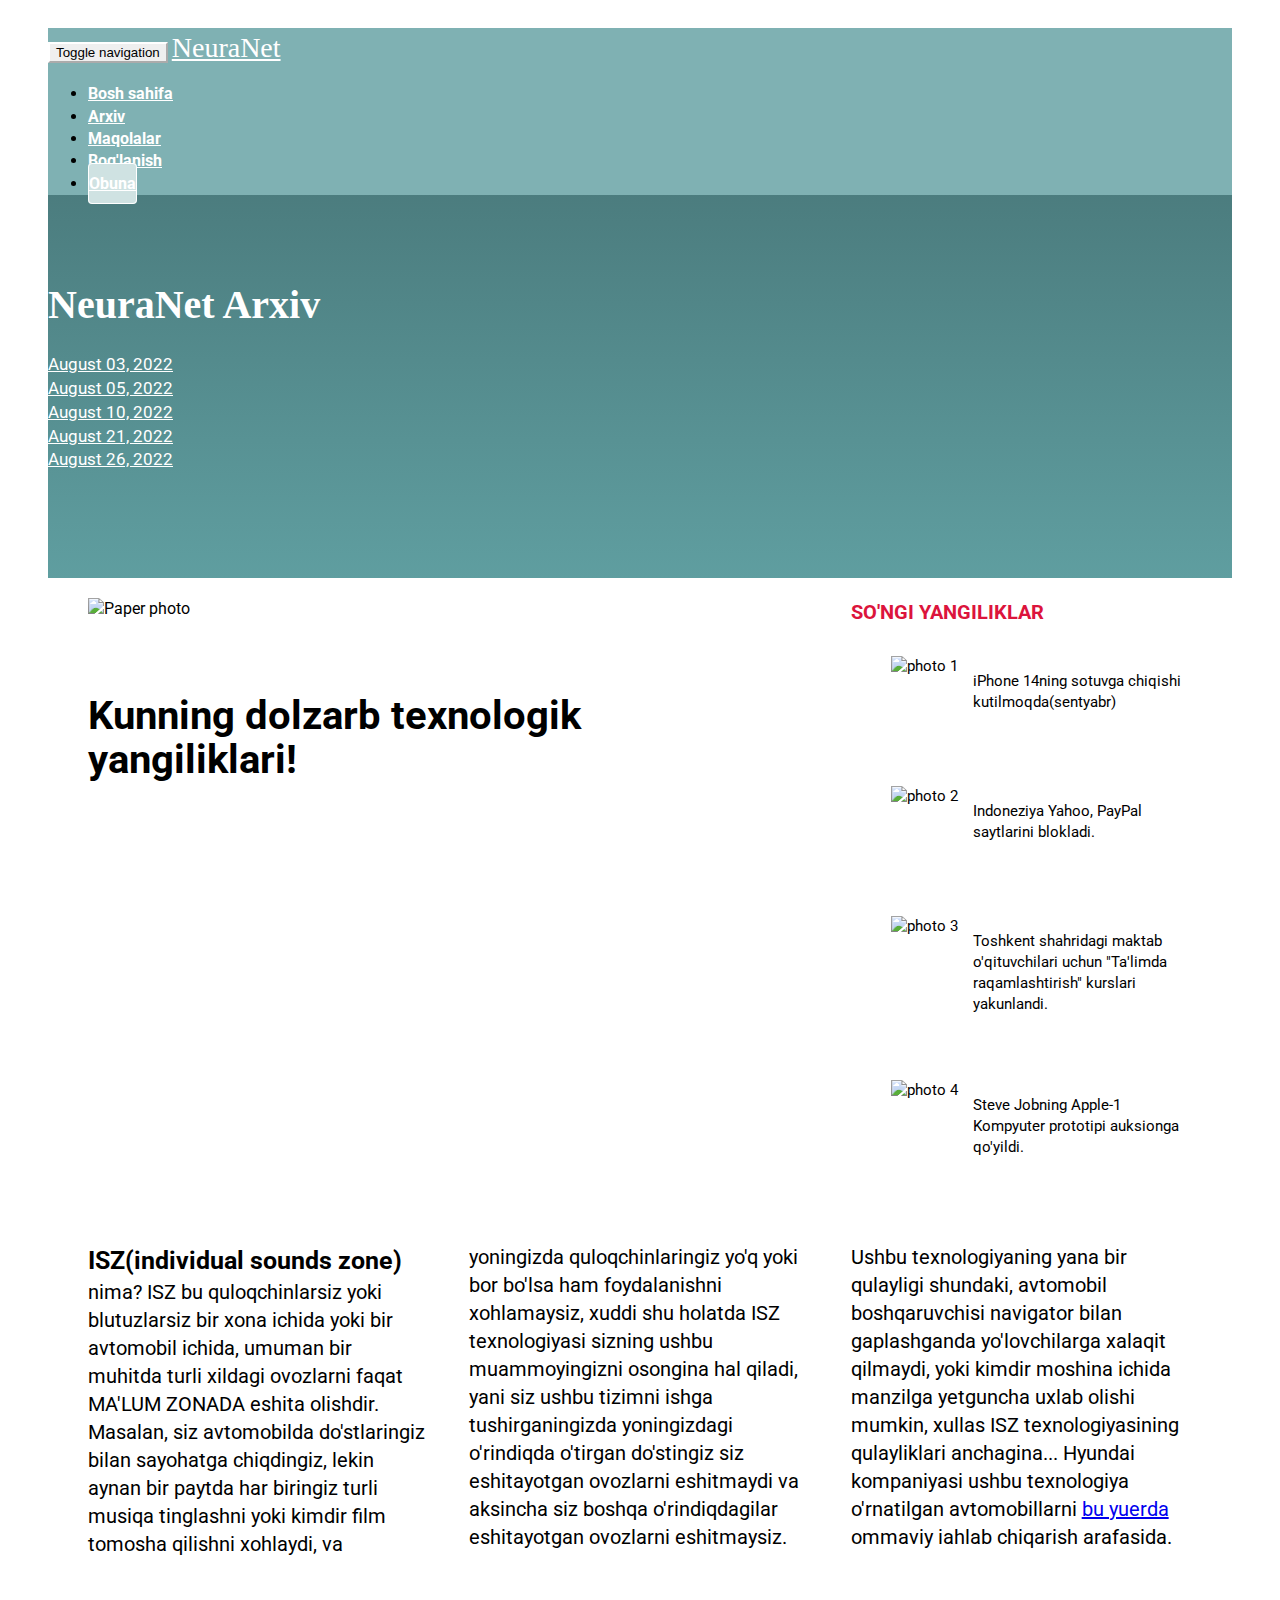
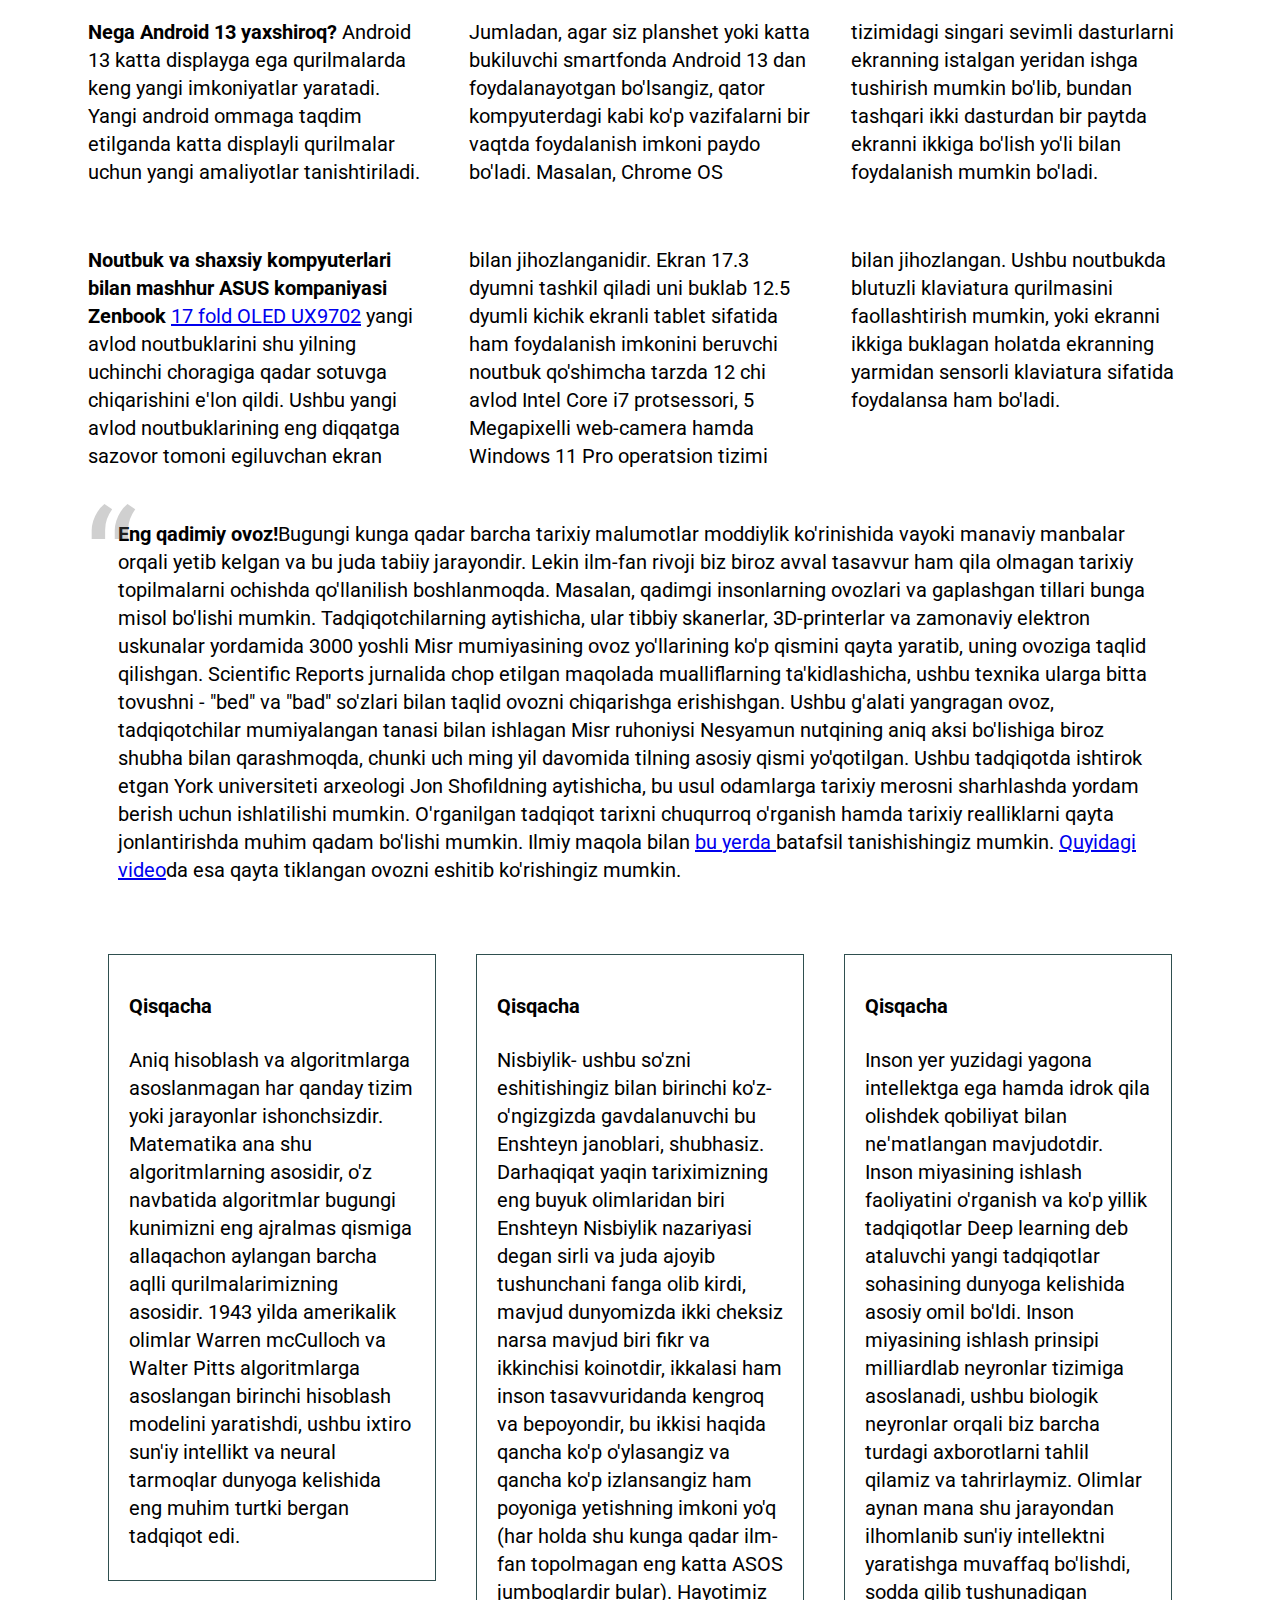
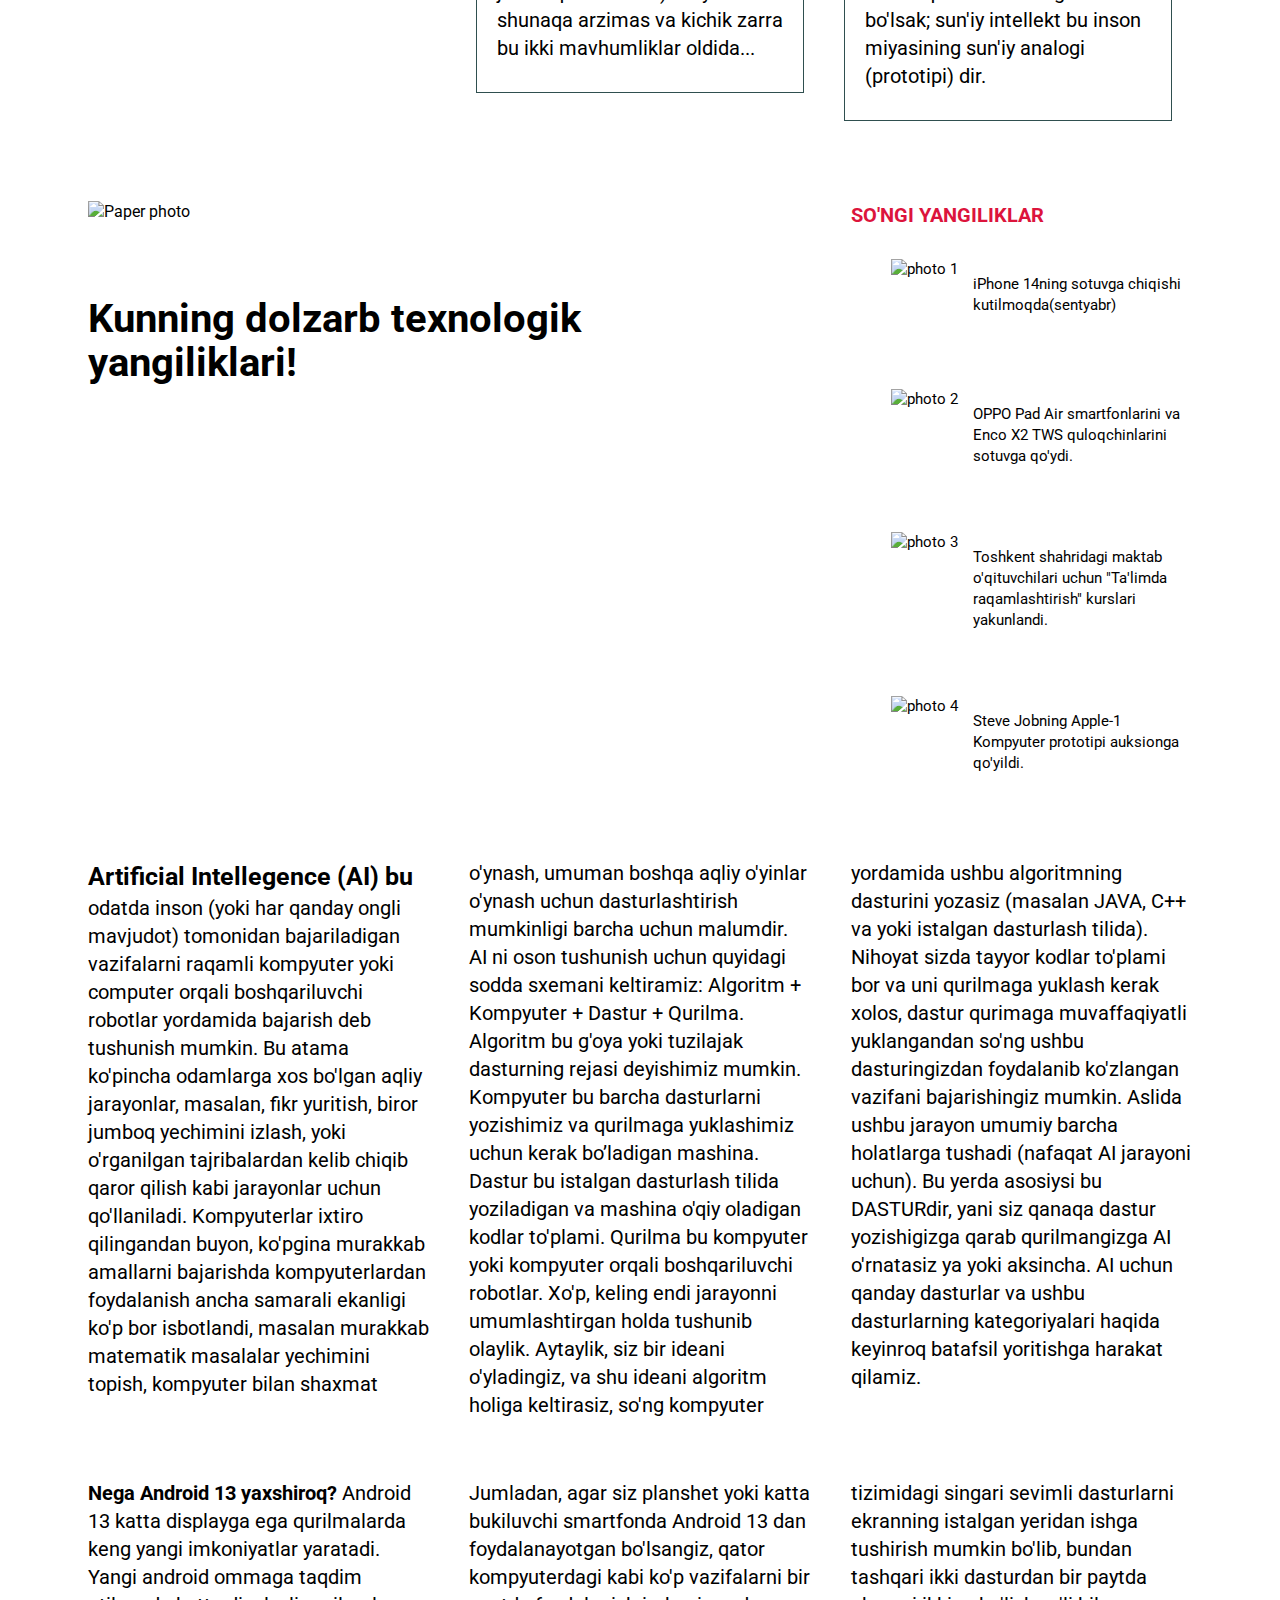
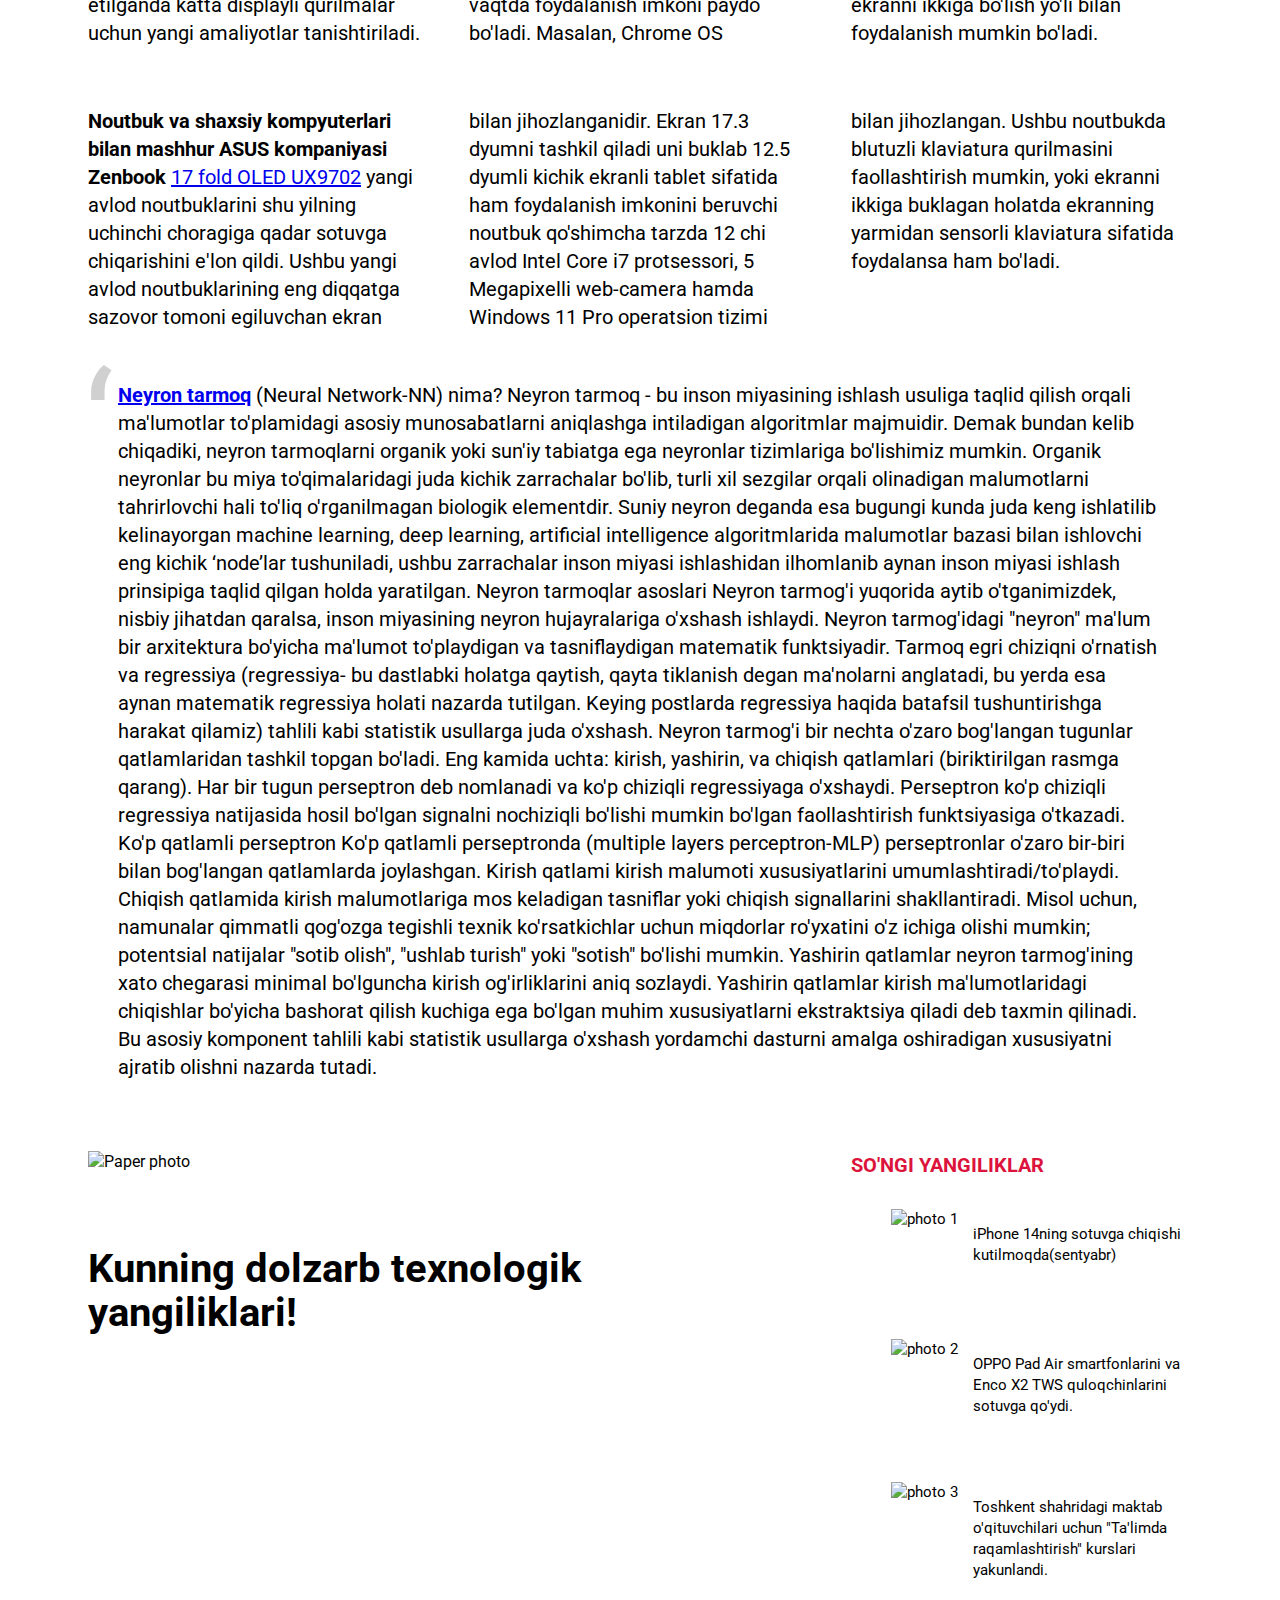
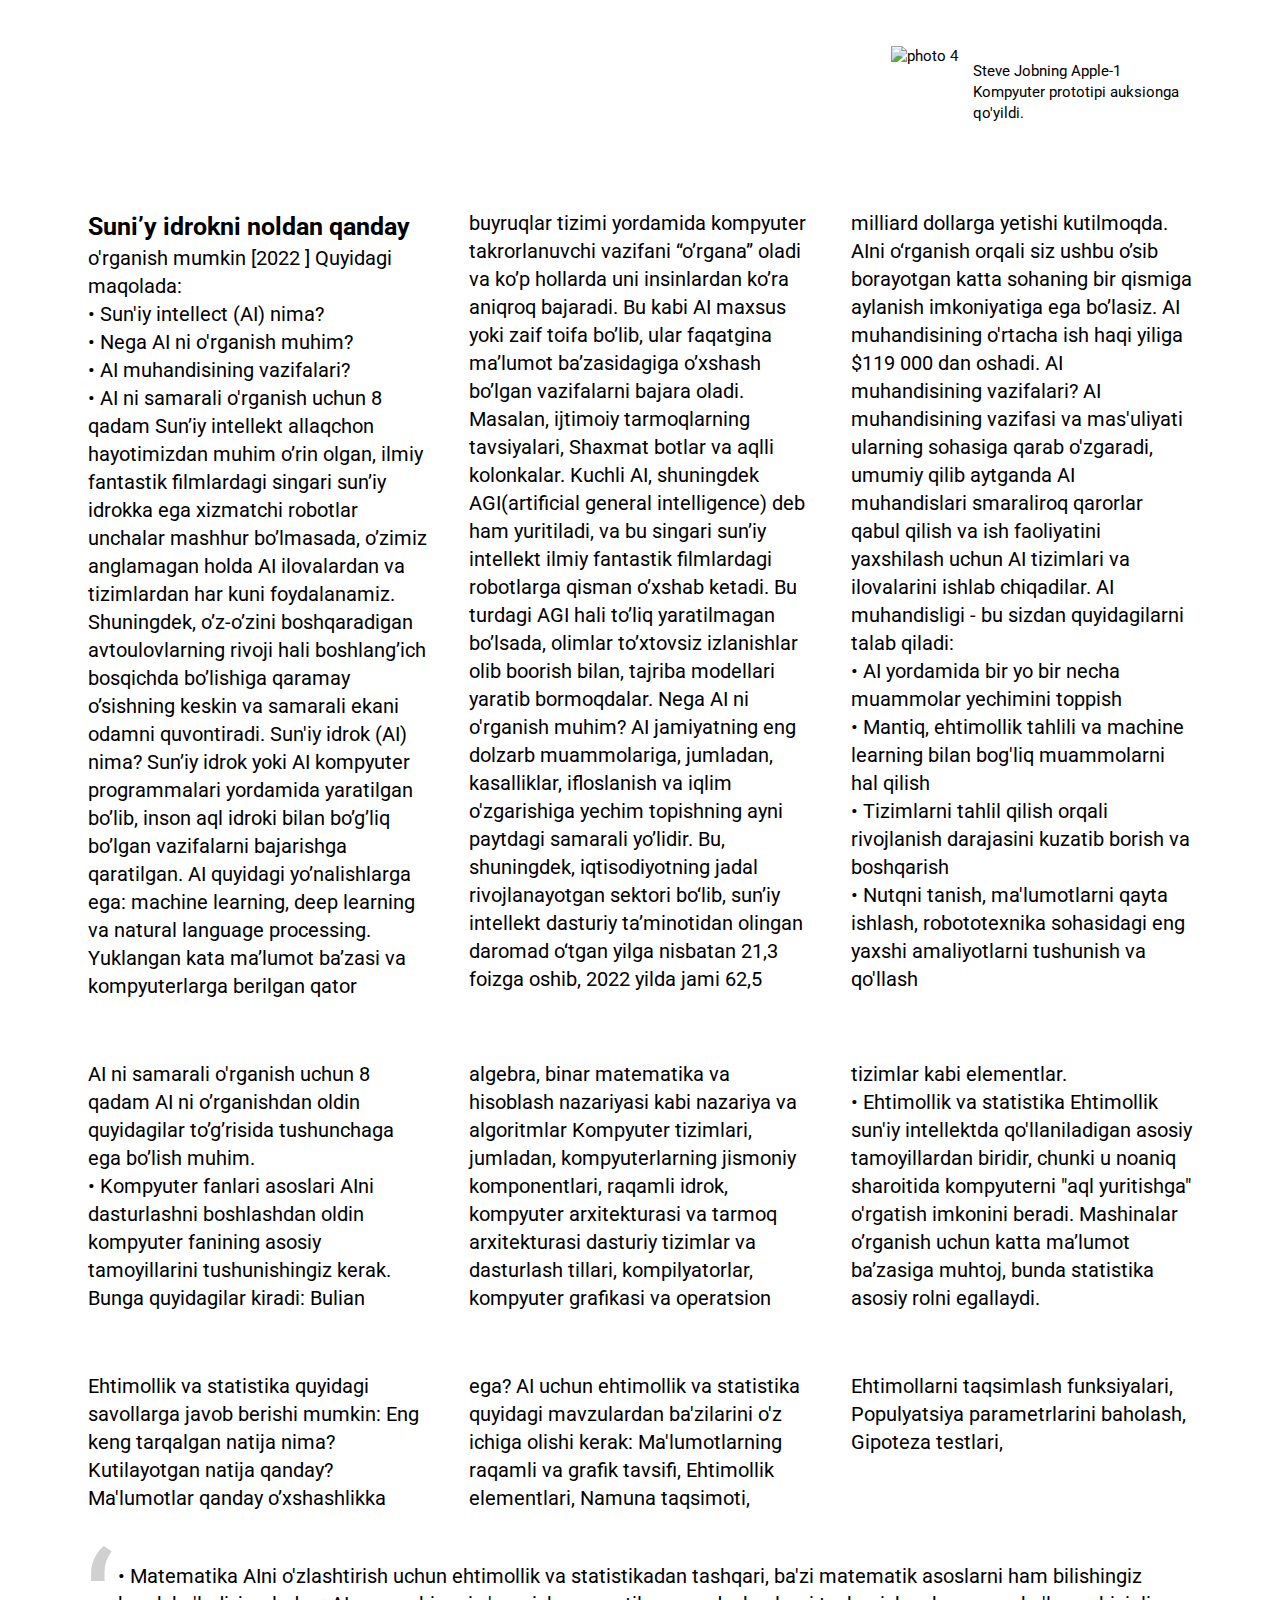
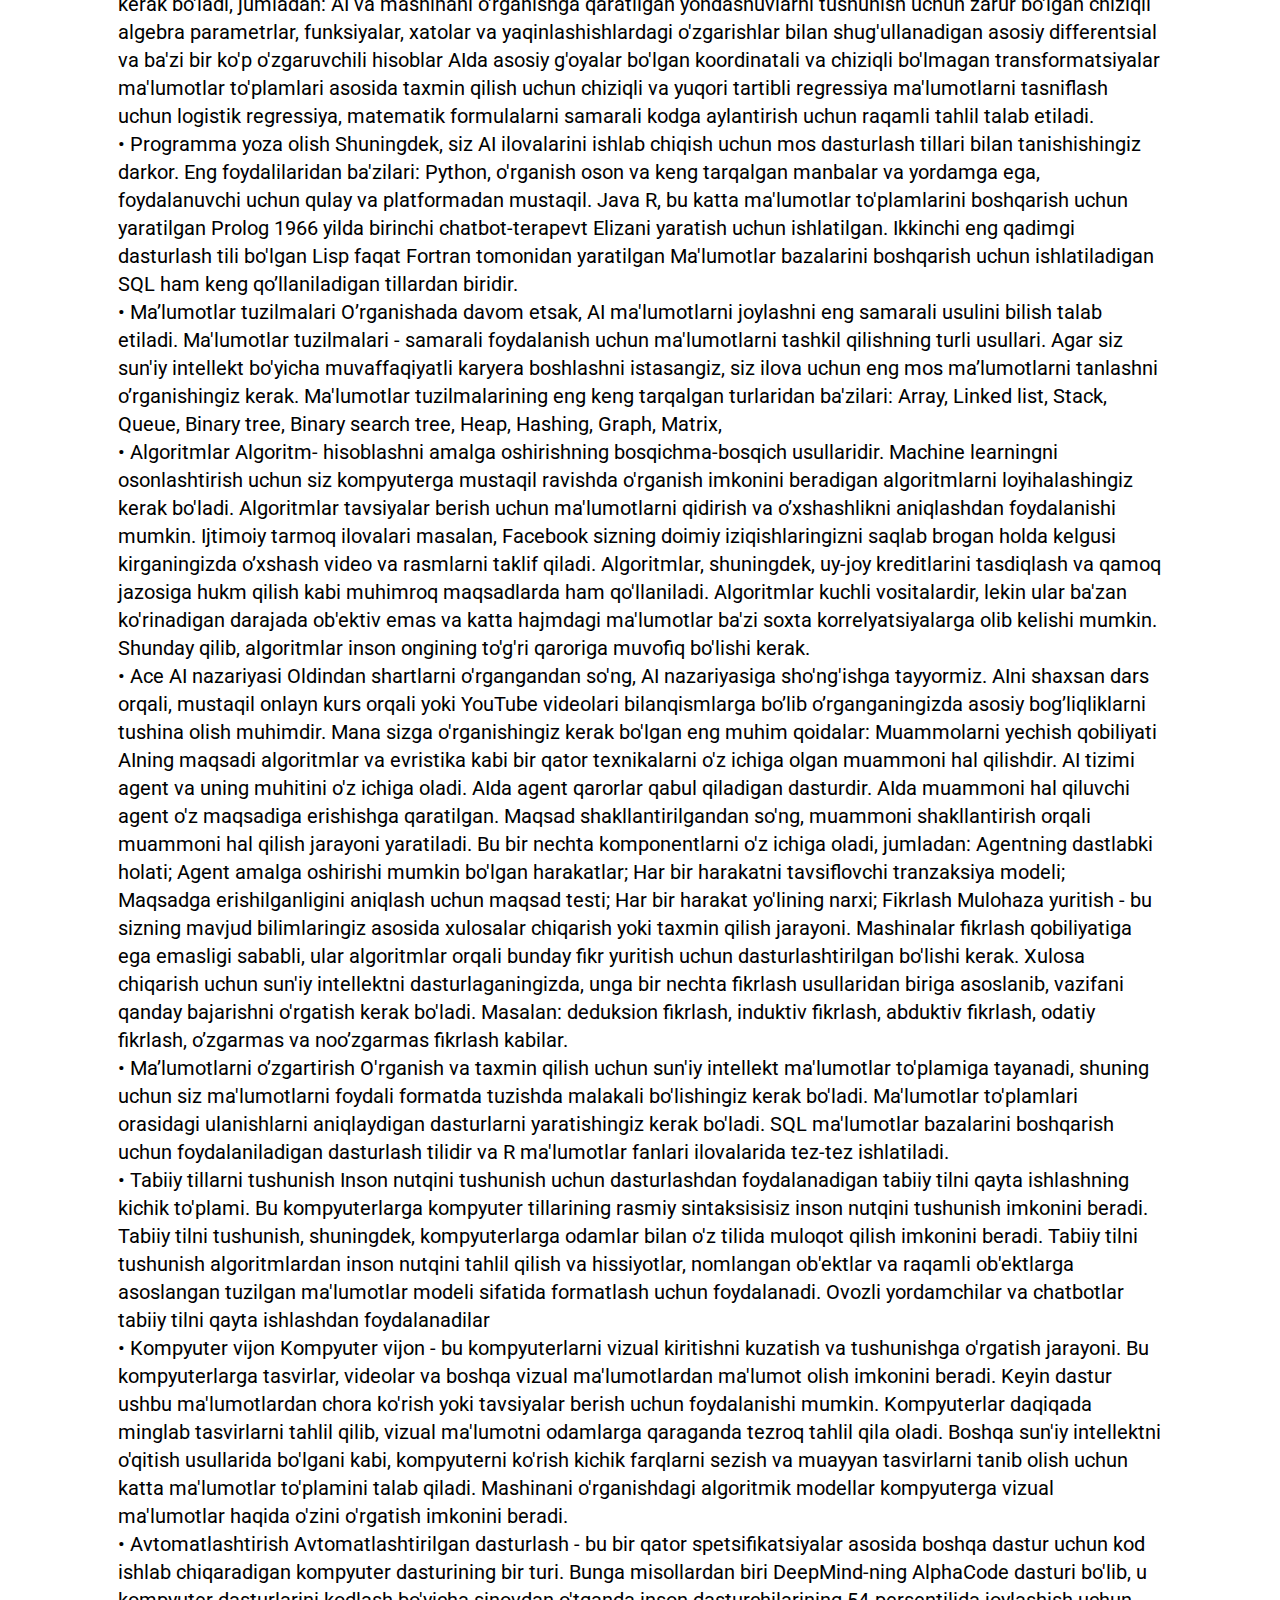
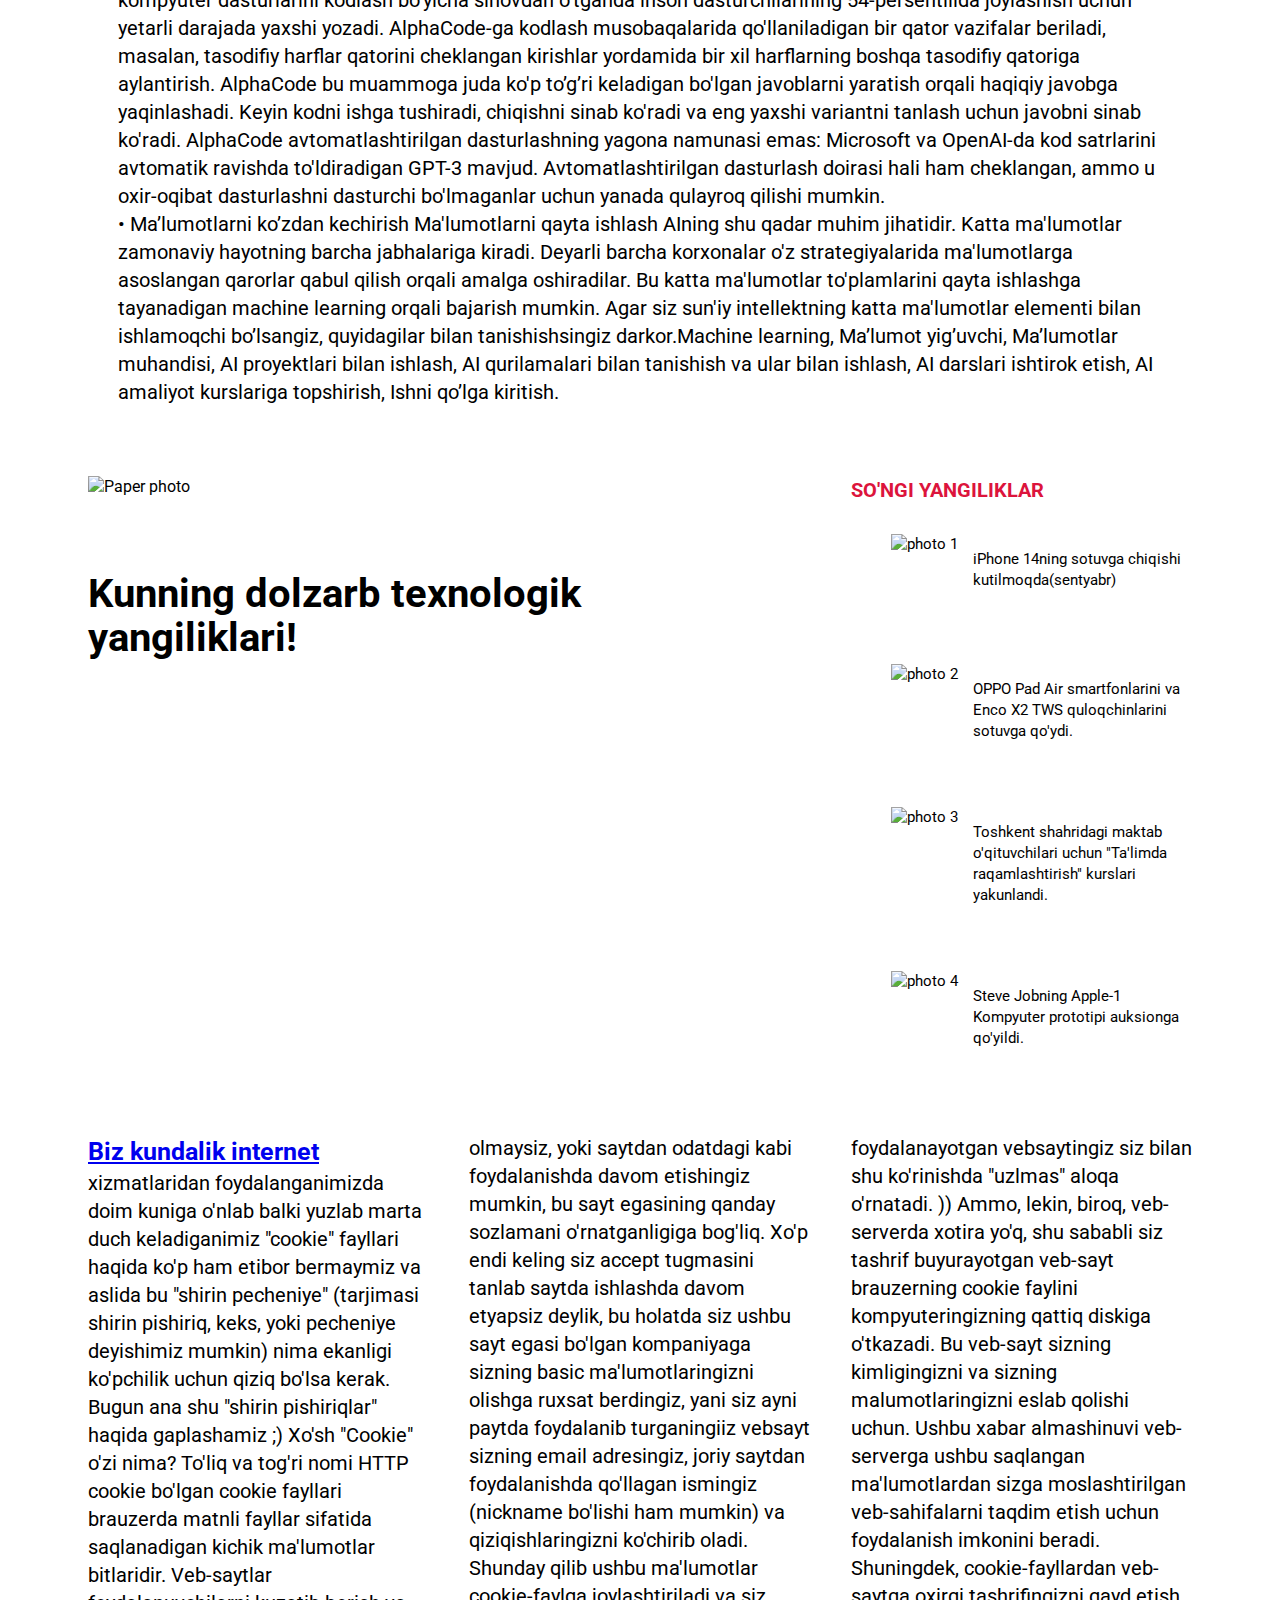
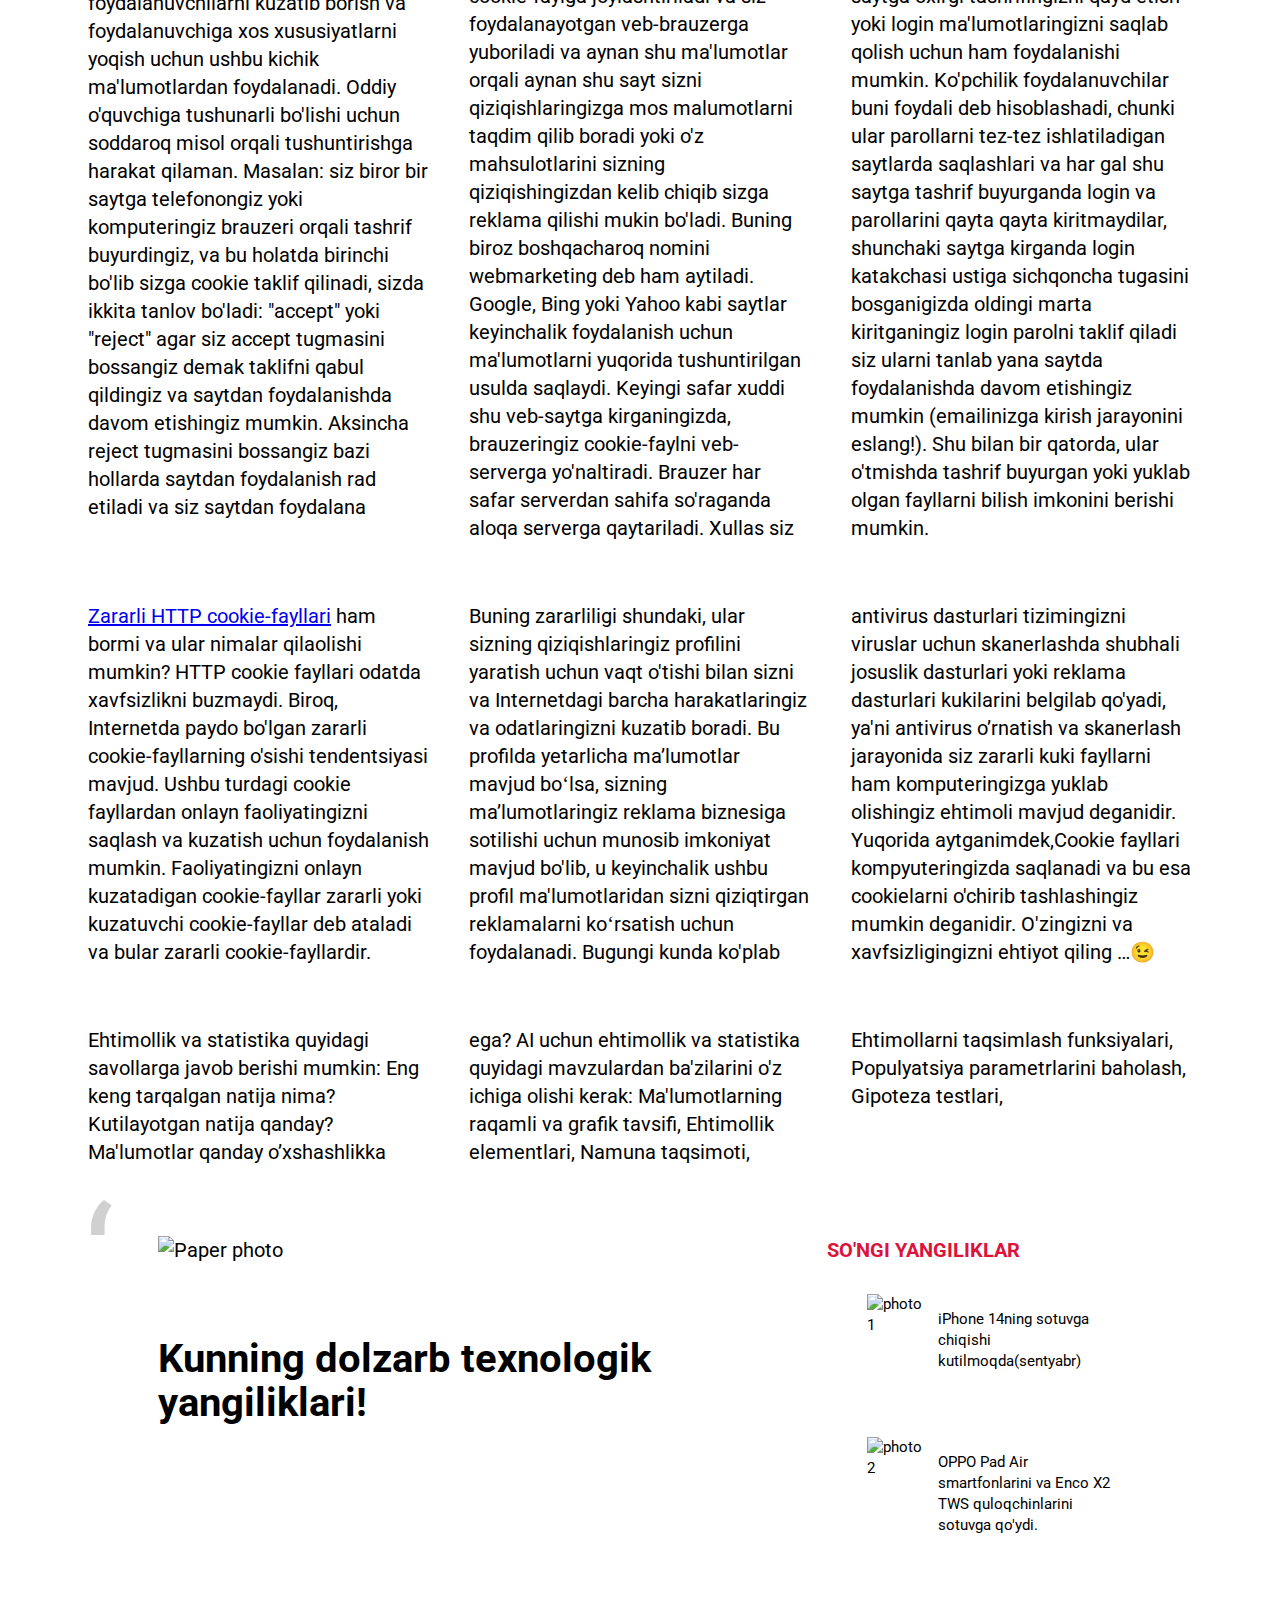
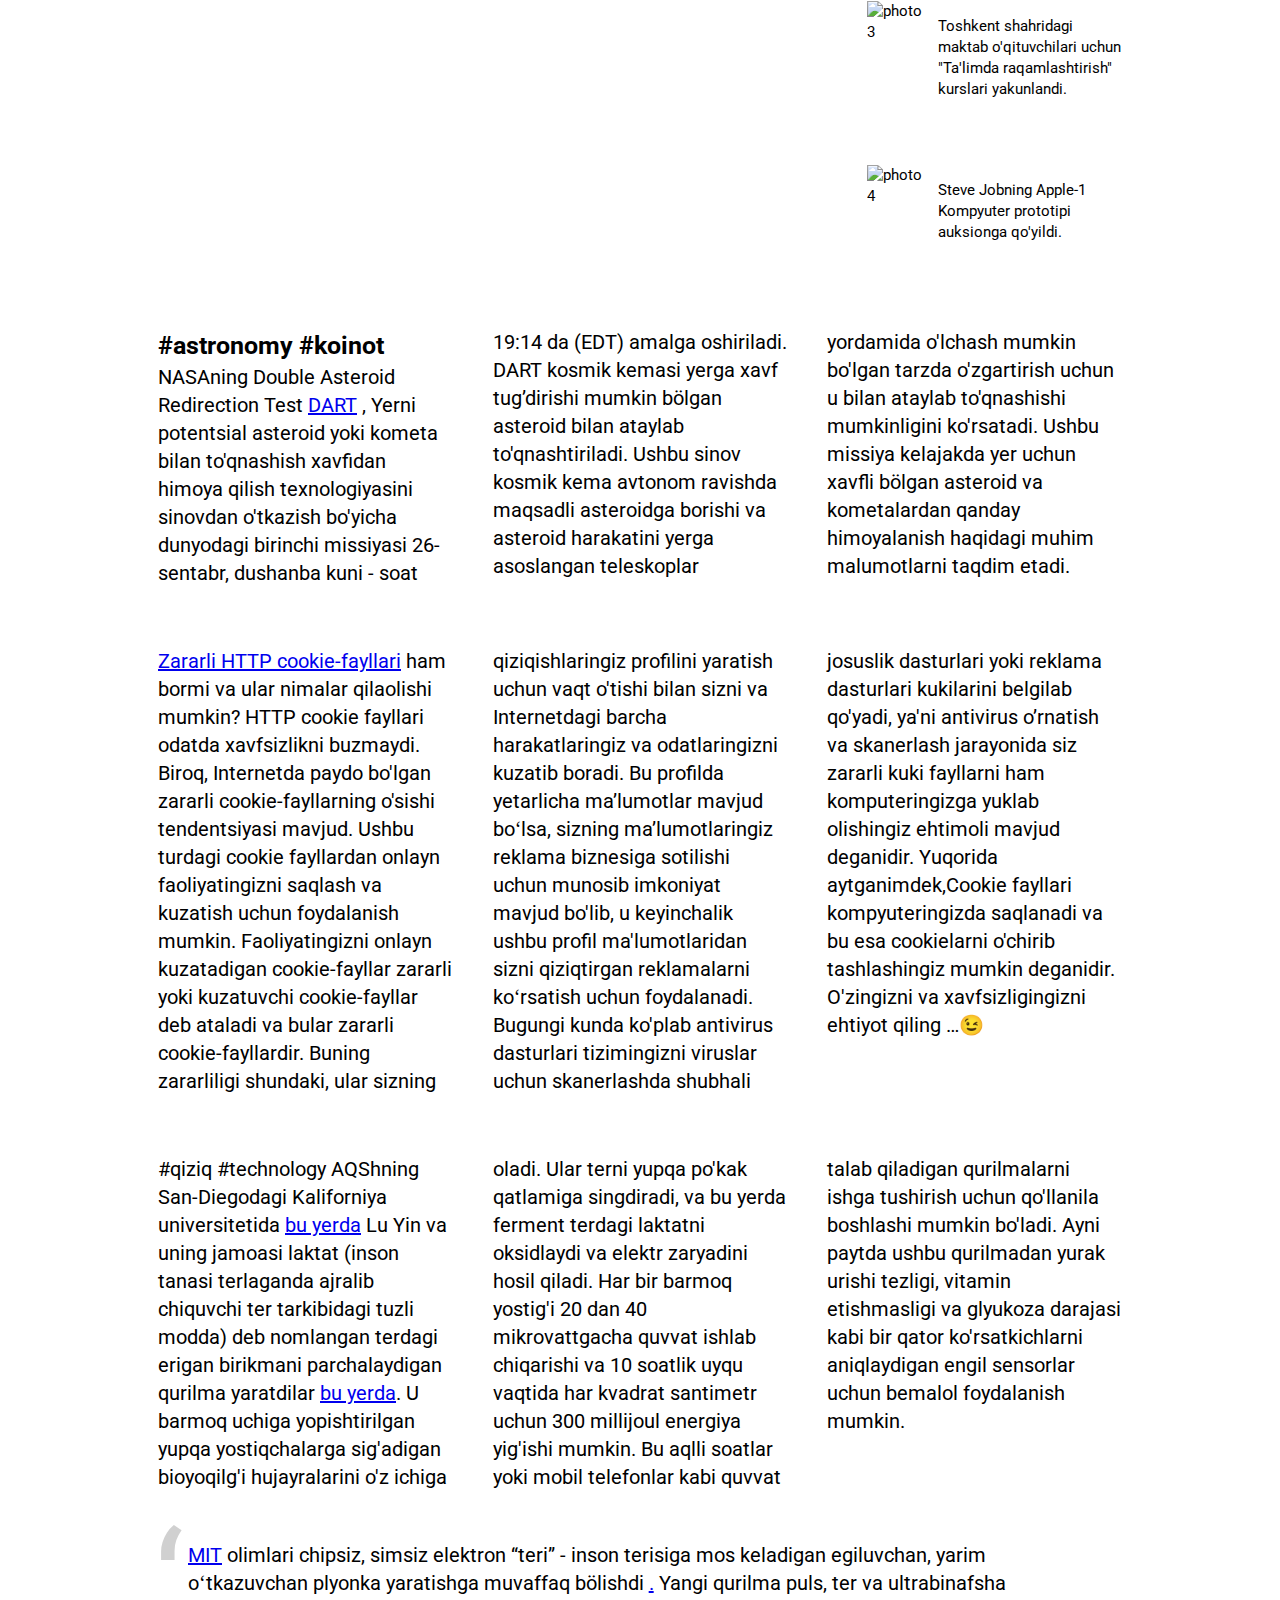
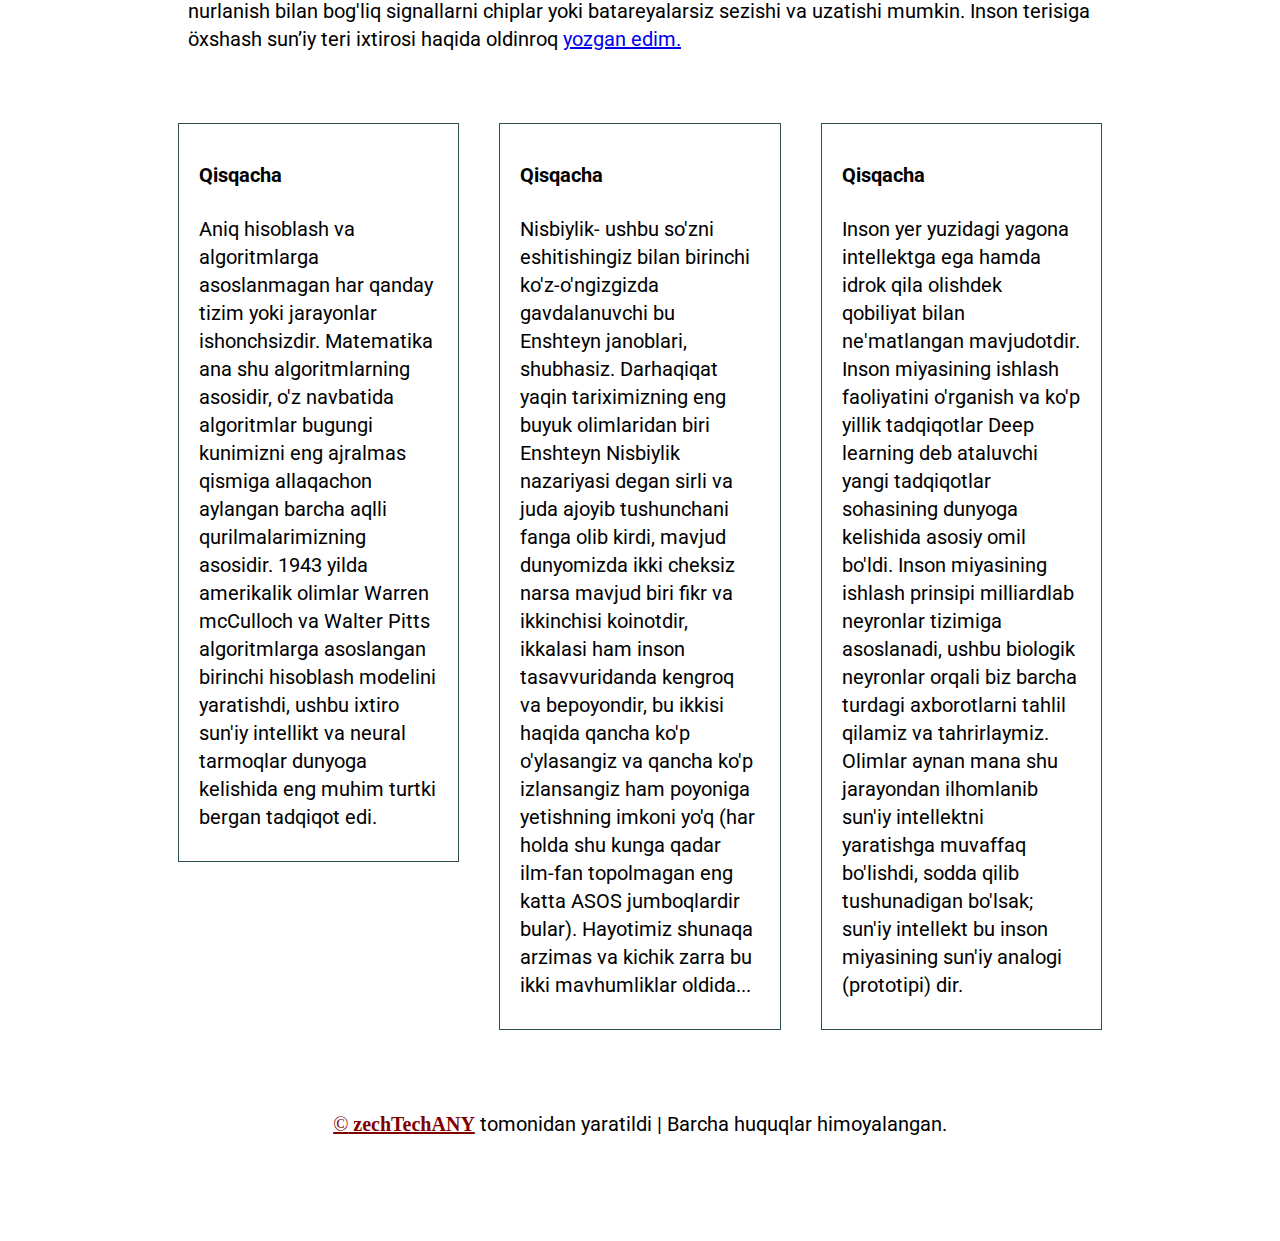
==== commit c6e0dda8: "Update archive.html" ====
--- a/WWWorg/archive.html
+++ b/WWWorg/archive.html
@@ -65,7 +65,8 @@
 			<p><a href="#Articles">August 03, 2022</a><br>
 				<a href="#Articles1">August 05, 2022</a><br>
 				<a href="#Articles2">August 10, 2022</a><br>
-			
+				<a href="#Articles3">August 21, 2022</a><br>
+				<a href="#Articles4">August 26, 2022</a><br>
 			
 			
 			</p>
@@ -393,9 +394,173 @@
   </blockquote>
 
 <!--2end-->
-
-
-
+<!--3start-->
+<!--Start of articles-->
+<div class="main" id="Articles3";>
+      <div class="home" >
+        <div class="left">
+		<img src="images/news.jpg" class="home-img" alt="Paper photo">
+
+
+          <h2 class="heading-2">
+            Kunning dolzarb texnologik yangiliklari!
+          </h2>
+        </div>
+
+        <div class="right">
+          <h3 class="heading-3">So'ngi yangiliklar</h3>
+          <div class="lists">
+            <div class="list">
+              <img src="images/list-img-1.jpg" alt="photo 1">
+              <p>iPhone 14ning sotuvga chiqishi kutilmoqda(sentyabr)</p>
+            </div>
+
+            <div class="list">
+              <img src="images/list-img-2.jpg" alt="photo 2">
+              <p>OPPO Pad Air smartfonlarini va Enco X2 TWS quloqchinlarini sotuvga qo'ydi.</p>
+            </div>
+
+            <div class="list">
+              <img src="images/list-img-3.jpg" alt="photo 3">
+              <p>Toshkent shahridagi maktab o'qituvchilari uchun "Ta'limda raqamlashtirish" kurslari yakunlandi.</p>
+            </div>
+
+            <div class="list">
+              <img src="images/list-img-4.jpg" alt="photo 4">
+              <p>Steve Jobning Apple-1  Kompyuter prototipi auksionga qo'yildi.</p>
+            </div>
+          </div>
+        </div>
+      </div>
+
+      <article>
+        <p>
+        <a href="https://t.me/neuranetuz/58">Biz kundalik internet</a> xizmatlaridan foydalanganimizda doim kuniga o'nlab balki yuzlab marta duch keladiganimiz "cookie" fayllari haqida ko'p ham etibor bermaymiz va aslida bu "shirin pecheniye" (tarjimasi shirin pishiriq, keks, yoki pecheniye deyishimiz mumkin) nima ekanligi ko'pchilik uchun qiziq bo'lsa kerak. Bugun ana shu "shirin pishiriqlar" haqida gaplashamiz ;) 
+Xo'sh "Cookie" o'zi nima?
+To'liq va tog'ri nomi HTTP cookie bo'lgan cookie fayllari brauzerda matnli fayllar sifatida saqlanadigan kichik ma'lumotlar bitlaridir. Veb-saytlar foydalanuvchilarni kuzatib borish va foydalanuvchiga xos xususiyatlarni yoqish uchun ushbu kichik ma'lumotlardan foydalanadi. Oddiy o'quvchiga tushunarli bo'lishi uchun soddaroq misol orqali tushuntirishga harakat qilaman. Masalan: siz biror bir saytga telefonongiz yoki komputeringiz brauzeri orqali tashrif buyurdingiz, va bu holatda birinchi bo'lib sizga cookie taklif qilinadi, sizda ikkita tanlov bo'ladi: "accept" yoki "reject" agar siz accept tugmasini bossangiz demak taklifni qabul qildingiz va saytdan foydalanishda davom etishingiz mumkin. Aksincha reject tugmasini bossangiz bazi hollarda saytdan foydalanish rad etiladi va siz saytdan foydalana olmaysiz, yoki saytdan odatdagi kabi foydalanishda davom etishingiz mumkin, bu sayt egasining qanday sozlamani o'rnatganligiga bog'liq. Xo'p endi keling siz accept tugmasini tanlab saytda ishlashda davom etyapsiz deylik, bu holatda siz ushbu sayt egasi bo'lgan kompaniyaga sizning basic ma'lumotlaringizni olishga ruxsat berdingiz, yani siz ayni paytda foydalanib turganingiiz vebsayt sizning email adresingiz, joriy saytdan foydalanishda qo'llagan ismingiz (nickname bo'lishi ham mumkin) va qiziqishlaringizni ko'chirib oladi. Shunday qilib ushbu ma'lumotlar cookie-faylga joylashtiriladi va siz foydalanayotgan veb-brauzerga yuboriladi va aynan shu ma'lumotlar orqali aynan shu sayt sizni qiziqishlaringizga mos malumotlarni taqdim qilib boradi yoki o'z mahsulotlarini sizning qiziqishingizdan kelib chiqib sizga reklama qilishi mukin bo'ladi. Buning biroz boshqacharoq nomini webmarketing deb ham aytiladi.
+Google, Bing yoki Yahoo kabi saytlar keyinchalik foydalanish uchun ma'lumotlarni yuqorida tushuntirilgan usulda saqlaydi. Keyingi safar xuddi shu veb-saytga kirganingizda, brauzeringiz cookie-faylni veb-serverga yo'naltiradi. Brauzer har safar serverdan sahifa so'raganda aloqa serverga qaytariladi. Xullas siz foydalanayotgan vebsaytingiz siz bilan shu ko'rinishda "uzlmas" aloqa o'rnatadi. )) 
+Ammo, lekin, biroq, veb-serverda xotira yo'q, shu sababli siz tashrif buyurayotgan veb-sayt brauzerning cookie faylini kompyuteringizning qattiq diskiga o'tkazadi. Bu veb-sayt sizning kimligingizni va sizning malumotlaringizni eslab qolishi uchun. Ushbu xabar almashinuvi veb-serverga ushbu saqlangan ma'lumotlardan sizga moslashtirilgan veb-sahifalarni taqdim etish uchun foydalanish imkonini beradi.
+
+Shuningdek, cookie-fayllardan veb-saytga oxirgi tashrifingizni qayd etish yoki login ma'lumotlaringizni saqlab qolish uchun ham foydalanishi mumkin. Ko'pchilik foydalanuvchilar buni foydali deb hisoblashadi, chunki ular parollarni tez-tez ishlatiladigan saytlarda saqlashlari va har gal shu saytga tashrif buyurganda login va parollarini qayta qayta kiritmaydilar, shunchaki saytga kirganda login katakchasi ustiga sichqoncha tugasini bosganigizda oldingi marta kiritganingiz login parolni taklif qiladi siz ularni tanlab yana saytda foydalanishda davom etishingiz mumkin (emailinizga kirish jarayonini eslang!). Shu bilan bir qatorda, ular o'tmishda tashrif buyurgan yoki yuklab olgan fayllarni bilish imkonini berishi mumkin.</p>
+
+        <p><a href="https://t.me/neuranetuz/60">Zararli HTTP cookie-fayllari</a> ham bormi va ular nimalar qilaolishi mumkin?
+HTTP cookie fayllari odatda xavfsizlikni buzmaydi. Biroq, Internetda paydo bo'lgan zararli cookie-fayllarning o'sishi tendentsiyasi mavjud. Ushbu turdagi cookie fayllardan onlayn faoliyatingizni saqlash va kuzatish uchun foydalanish mumkin.
+Faoliyatingizni onlayn kuzatadigan cookie-fayllar zararli yoki kuzatuvchi cookie-fayllar deb ataladi va bular zararli cookie-fayllardir. Buning zararliligi shundaki, ular sizning qiziqishlaringiz profilini yaratish uchun vaqt o'tishi bilan sizni va Internetdagi barcha harakatlaringiz va odatlaringizni kuzatib boradi. Bu profilda yetarlicha maʼlumotlar mavjud boʻlsa, sizning maʼlumotlaringiz reklama biznesiga sotilishi uchun munosib imkoniyat mavjud bo'lib, u keyinchalik ushbu profil ma'lumotlaridan sizni qiziqtirgan reklamalarni koʻrsatish uchun foydalanadi. Bugungi kunda ko'plab antivirus dasturlari tizimingizni viruslar uchun skanerlashda shubhali josuslik dasturlari yoki reklama dasturlari kukilarini belgilab qo'yadi, ya'ni antivirus o’rnatish va skanerlash jarayonida siz zararli kuki fayllarni ham komputeringizga yuklab olishingiz ehtimoli mavjud deganidir. Yuqorida aytganimdek,Cookie fayllari kompyuteringizda saqlanadi va bu esa cookielarni o'chirib tashlashingiz mumkin deganidir. O'zingizni va xavfsizligingizni ehtiyot qiling …😉</p>
+
+        <p> Ehtimollik va statistika quyidagi savollarga javob berishi mumkin:
+
+ Eng keng tarqalgan natija nima?
+ Kutilayotgan natija qanday?
+ Ma'lumotlar qanday o’xshashlikka ega?
+ 
+AI uchun ehtimollik va statistika quyidagi mavzulardan ba'zilarini o'z ichiga olishi kerak:
+
+ Ma'lumotlarning raqamli va grafik tavsifi,
+ Ehtimollik elementlari,
+ Namuna taqsimoti,
+ Ehtimollarni taqsimlash funksiyalari,
+ Populyatsiya parametrlarini baholash,
+ Gipoteza testlari,
+</p>
+      </article>
+    </div>
+  </div>
+
+  <blockquote>
+<!--3end-->
+
+<!--4-->
+<div class="main" id="Articles4";>
+      <div class="home" >
+        <div class="left">
+		<img src="images/news.jpg" class="home-img" alt="Paper photo">
+
+
+          <h2 class="heading-2">
+            Kunning dolzarb texnologik yangiliklari!
+          </h2>
+        </div>
+
+        <div class="right">
+          <h3 class="heading-3">So'ngi yangiliklar</h3>
+          <div class="lists">
+            <div class="list">
+              <img src="images/list-img-1.jpg" alt="photo 1">
+              <p>iPhone 14ning sotuvga chiqishi kutilmoqda(sentyabr)</p>
+            </div>
+
+            <div class="list">
+              <img src="images/list-img-2.jpg" alt="photo 2">
+              <p>OPPO Pad Air smartfonlarini va Enco X2 TWS quloqchinlarini sotuvga qo'ydi.</p>
+            </div>
+
+            <div class="list">
+              <img src="images/list-img-3.jpg" alt="photo 3">
+              <p>Toshkent shahridagi maktab o'qituvchilari uchun "Ta'limda raqamlashtirish" kurslari yakunlandi.</p>
+            </div>
+
+            <div class="list">
+              <img src="images/list-img-4.jpg" alt="photo 4">
+              <p>Steve Jobning Apple-1  Kompyuter prototipi auksionga qo'yildi.</p>
+            </div>
+          </div>
+        </div>
+      </div>
+
+      <article>
+        <p>
+       
+#astronomy #koinot 
+
+NASAning Double Asteroid Redirection Test <a href="https://www.nasa.gov/specials/pdco/index.html#dart">DART</a> , Yerni potentsial asteroid yoki kometa bilan to'qnashish xavfidan himoya qilish texnologiyasini sinovdan o'tkazish bo'yicha dunyodagi birinchi missiyasi 26-sentabr, dushanba kuni - soat 19:14 da (EDT) amalga oshiriladi.
+
+DART kosmik kemasi yerga xavf tug’dirishi mumkin bölgan asteroid bilan ataylab to'qnashtiriladi. 
+ Ushbu sinov kosmik kema avtonom ravishda maqsadli asteroidga borishi va asteroid harakatini yerga asoslangan teleskoplar yordamida o'lchash mumkin bo'lgan tarzda o'zgartirish uchun u bilan ataylab to'qnashishi mumkinligini ko'rsatadi.  
+
+Ushbu missiya kelajakda yer uchun xavfli bölgan asteroid va kometalardan qanday himoyalanish haqidagi muhim malumotlarni taqdim etadi.        
+	      <p><a href="https://t.me/neuranetuz/60">Zararli HTTP cookie-fayllari</a> ham bormi va ular nimalar qilaolishi mumkin?
+HTTP cookie fayllari odatda xavfsizlikni buzmaydi. Biroq, Internetda paydo bo'lgan zararli cookie-fayllarning o'sishi tendentsiyasi mavjud. Ushbu turdagi cookie fayllardan onlayn faoliyatingizni saqlash va kuzatish uchun foydalanish mumkin.
+Faoliyatingizni onlayn kuzatadigan cookie-fayllar zararli yoki kuzatuvchi cookie-fayllar deb ataladi va bular zararli cookie-fayllardir. Buning zararliligi shundaki, ular sizning qiziqishlaringiz profilini yaratish uchun vaqt o'tishi bilan sizni va Internetdagi barcha harakatlaringiz va odatlaringizni kuzatib boradi. Bu profilda yetarlicha maʼlumotlar mavjud boʻlsa, sizning maʼlumotlaringiz reklama biznesiga sotilishi uchun munosib imkoniyat mavjud bo'lib, u keyinchalik ushbu profil ma'lumotlaridan sizni qiziqtirgan reklamalarni koʻrsatish uchun foydalanadi. Bugungi kunda ko'plab antivirus dasturlari tizimingizni viruslar uchun skanerlashda shubhali josuslik dasturlari yoki reklama dasturlari kukilarini belgilab qo'yadi, ya'ni antivirus o’rnatish va skanerlash jarayonida siz zararli kuki fayllarni ham komputeringizga yuklab olishingiz ehtimoli mavjud deganidir. Yuqorida aytganimdek,Cookie fayllari kompyuteringizda saqlanadi va bu esa cookielarni o'chirib tashlashingiz mumkin deganidir. O'zingizni va xavfsizligingizni ehtiyot qiling …😉</p>
+
+        <p>
+#qiziq #technology
+
+AQShning San-Diegodagi Kaliforniya universitetida <a href="https://ucsd.edu/">bu yerda</a> Lu Yin va uning jamoasi laktat (inson tanasi terlaganda ajralib chiquvchi ter tarkibidagi tuzli modda) deb nomlangan terdagi erigan birikmani parchalaydigan qurilma yaratdilar <a href="https://ucsdnews.ucsd.edu/pressrelease/calling-all-couch-potatoes-this-finger-wrap-can-let-you-power-electronics-while-you-sleep">bu yerda</a>. U barmoq uchiga yopishtirilgan yupqa yostiqchalarga sig'adigan bioyoqilg'i hujayralarini o'z ichiga oladi. Ular terni yupqa po'kak qatlamiga singdiradi, va bu yerda ferment terdagi laktatni oksidlaydi va elektr zaryadini hosil qiladi.
+
+Har bir barmoq yostig'i 20 dan 40 mikrovattgacha quvvat ishlab chiqarishi va 10 soatlik uyqu vaqtida har kvadrat santimetr uchun 300 millijoul energiya yig'ishi mumkin. Bu aqlli soatlar yoki mobil telefonlar kabi quvvat talab qiladigan qurilmalarni ishga tushirish uchun qo'llanila boshlashi mumkin bo'ladi. Ayni paytda ushbu qurilmadan yurak urishi tezligi, vitamin etishmasligi va glyukoza darajasi kabi bir qator ko'rsatkichlarni aniqlaydigan engil sensorlar uchun bemalol foydalanish mumkin.
+</p>
+      </article>
+    </div>
+  </div>
+
+  <blockquote>
+
+ <a href="https://web.mit.edu/"> MIT</a> olimlari chipsiz, simsiz elektron “teri” - inson terisiga mos keladigan egiluvchan, yarim oʻtkazuvchan plyonka yaratishga muvaffaq bölishdi <a href="https://news.mit.edu/2022/sensor-electronic-chipless-0818">.</a>  Yangi qurilma puls, ter va ultrabinafsha nurlanish bilan bog'liq signallarni chiplar yoki batareyalarsiz sezishi va uzatishi mumkin.
+
+Inson terisiga öxshash sun’iy teri ixtirosi haqida oldinroq <a href="https://t.me/neuranetuz/29"> yozgan edim.</a>  </blockquote>
+
+  <div class="cards">
+    <div class="card">
+      <h4 class="heading-4" style="font-size: 20px;">Qisqacha</h4>
+      <p>Aniq hisoblash va algoritmlarga asoslanmagan har qanday tizim yoki jarayonlar ishonchsizdir. Matematika ana shu algoritmlarning asosidir, o'z navbatida algoritmlar bugungi kunimizni eng ajralmas qismiga allaqachon aylangan barcha aqlli qurilmalarimizning asosidir. 1943 yilda amerikalik olimlar Warren mcCulloch va Walter Pitts algoritmlarga asoslangan birinchi hisoblash modelini yaratishdi, ushbu ixtiro sun'iy intellikt va neural tarmoqlar dunyoga kelishida eng muhim turtki bergan tadqiqot edi.</p>
+    </div>
+
+    <div class="card">
+      <h4 class="heading-4" style="font-size: 20px;">Qisqacha</h4>
+      <p>Nisbiylik- ushbu so'zni eshitishingiz bilan birinchi ko'z-o'ngizgizda gavdalanuvchi bu Enshteyn janoblari, shubhasiz. Darhaqiqat yaqin tariximizning eng buyuk olimlaridan biri Enshteyn Nisbiylik nazariyasi degan sirli va juda ajoyib tushunchani fanga olib kirdi, mavjud dunyomizda ikki cheksiz narsa mavjud biri fikr va ikkinchisi koinotdir, ikkalasi ham inson tasavvuridanda kengroq va bepoyondir, bu ikkisi haqida qancha ko'p o'ylasangiz va qancha ko'p izlansangiz ham poyoniga yetishning imkoni yo'q (har holda shu kunga qadar ilm-fan topolmagan eng katta ASOS jumboqlardir bular). Hayotimiz shunaqa arzimas va kichik zarra bu ikki mavhumliklar oldida...</p>
+    </div>
+
+    <div class="card">
+      <h4 class="heading-4" style="font-size: 20px;">Qisqacha</h4>
+      <p>Inson yer yuzidagi yagona intellektga ega hamda idrok qila olishdek qobiliyat bilan ne'matlangan mavjudotdir. Inson miyasining ishlash faoliyatini o'rganish va ko'p yillik tadqiqotlar Deep learning deb ataluvchi yangi tadqiqotlar sohasining dunyoga kelishida asosiy omil bo'ldi. Inson miyasining ishlash prinsipi milliardlab neyronlar tizimiga asoslanadi, ushbu biologik neyronlar orqali biz barcha turdagi axborotlarni tahlil qilamiz va tahrirlaymiz. Olimlar aynan mana shu jarayondan ilhomlanib sun'iy intellektni yaratishga muvaffaq bo'lishdi, sodda qilib tushunadigan bo'lsak; sun'iy intellekt bu inson miyasining sun'iy analogi (prototipi) dir.</p>
+    </div>
+  </div>
+
+
+
+<!--4-->
+
+	  
 <!-- Footer -->
 <footer>
     <div class="container">
